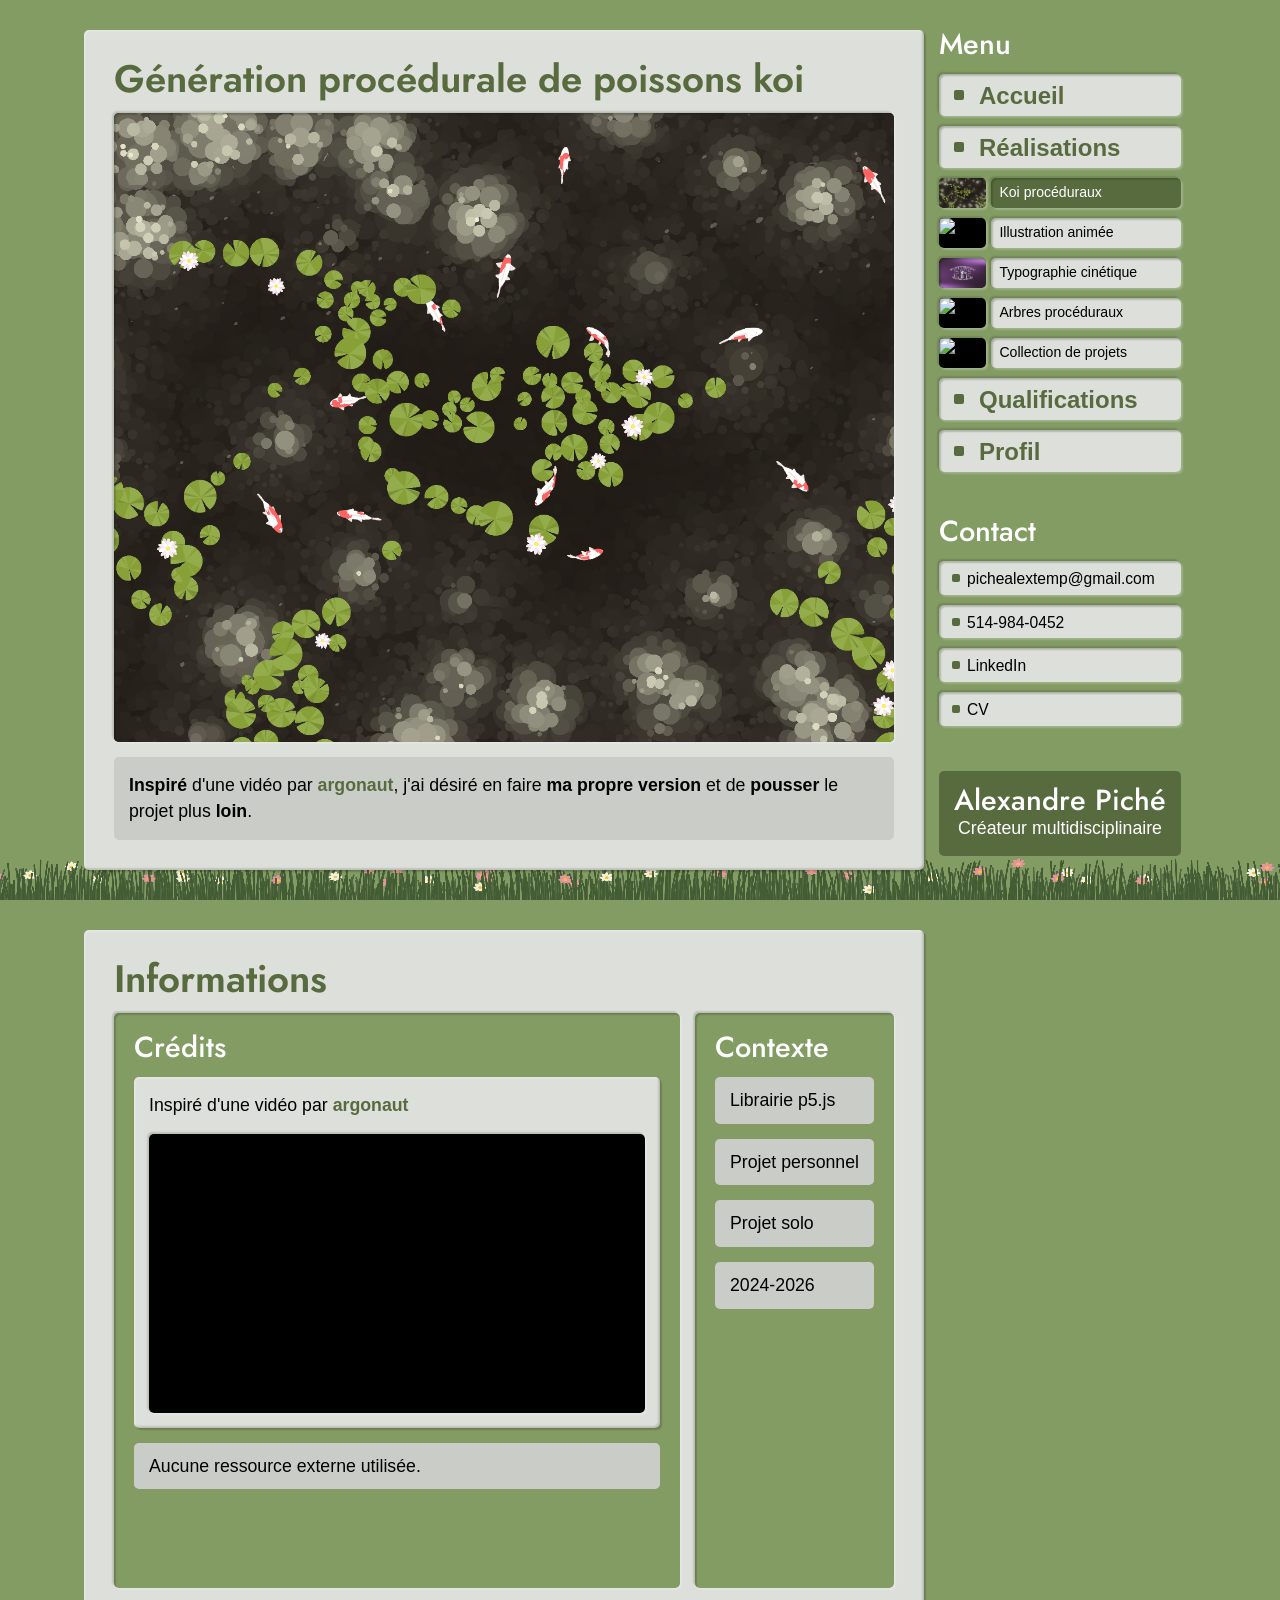
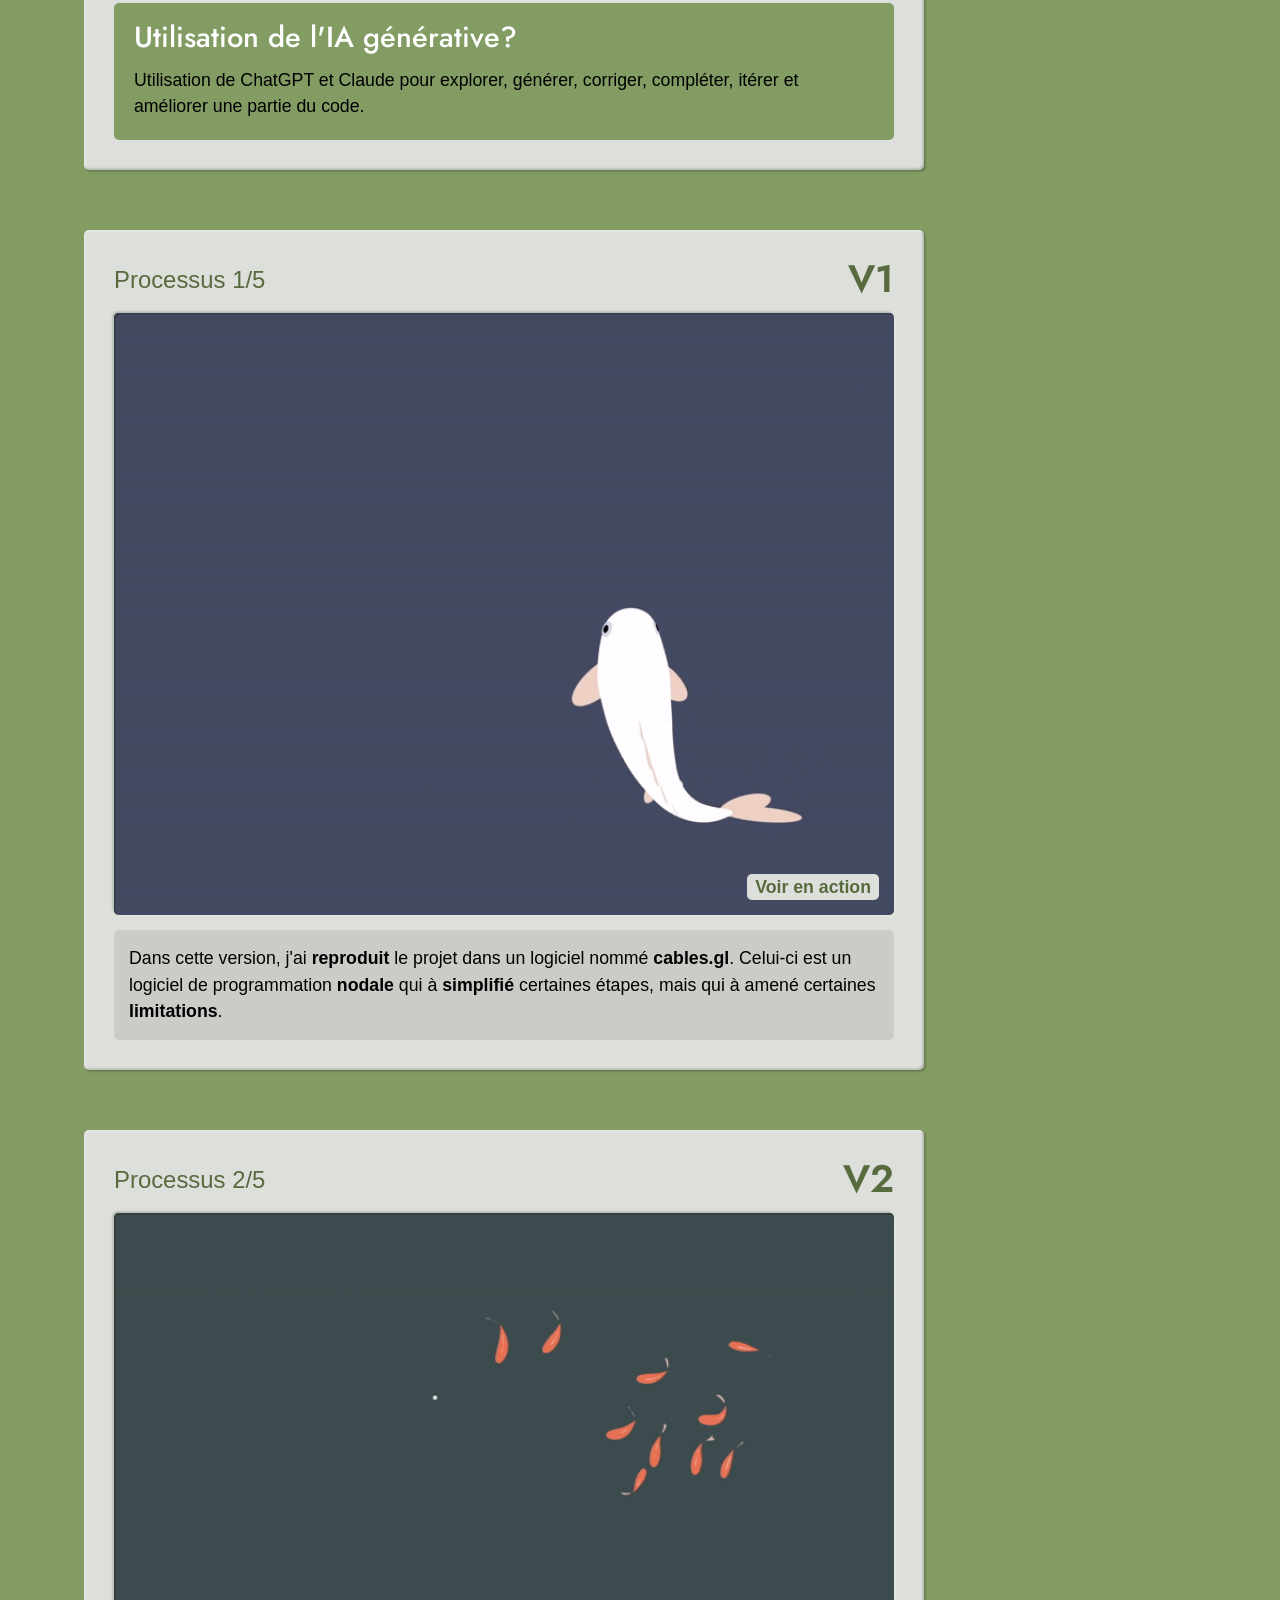
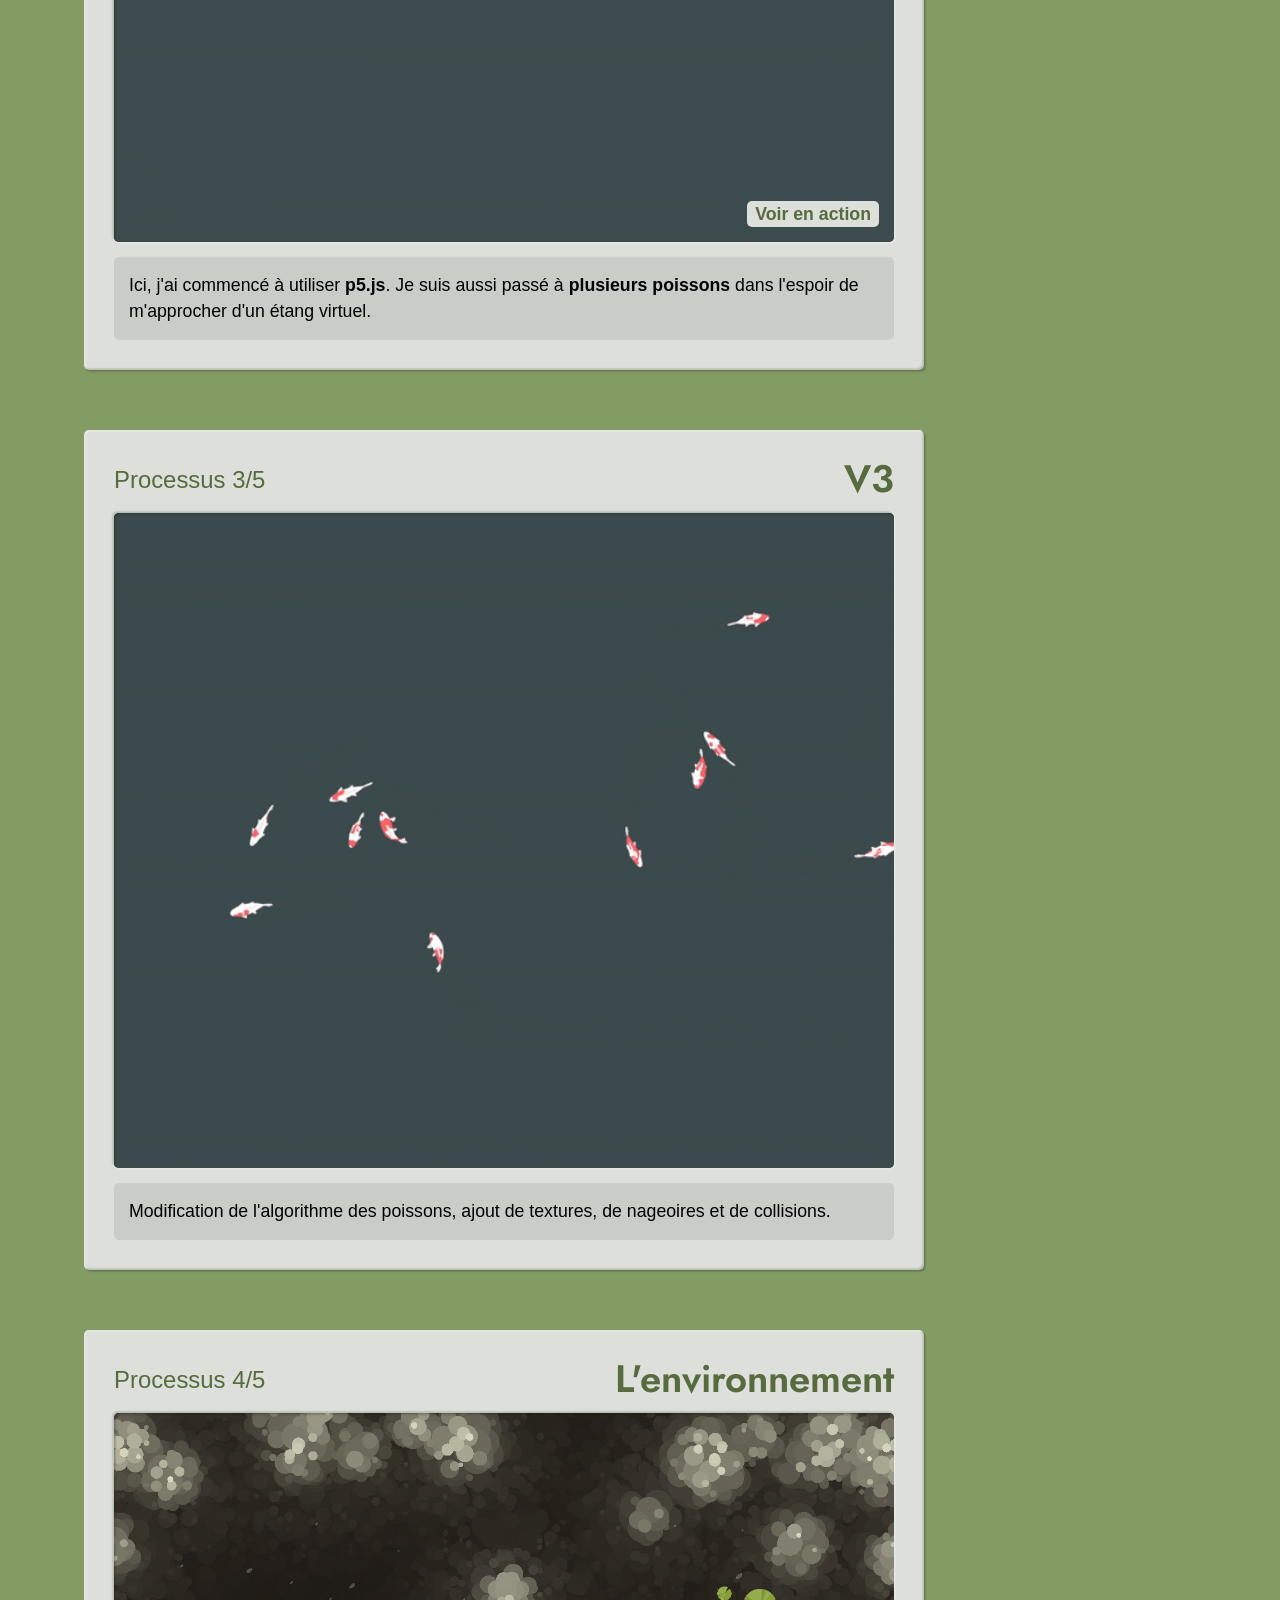
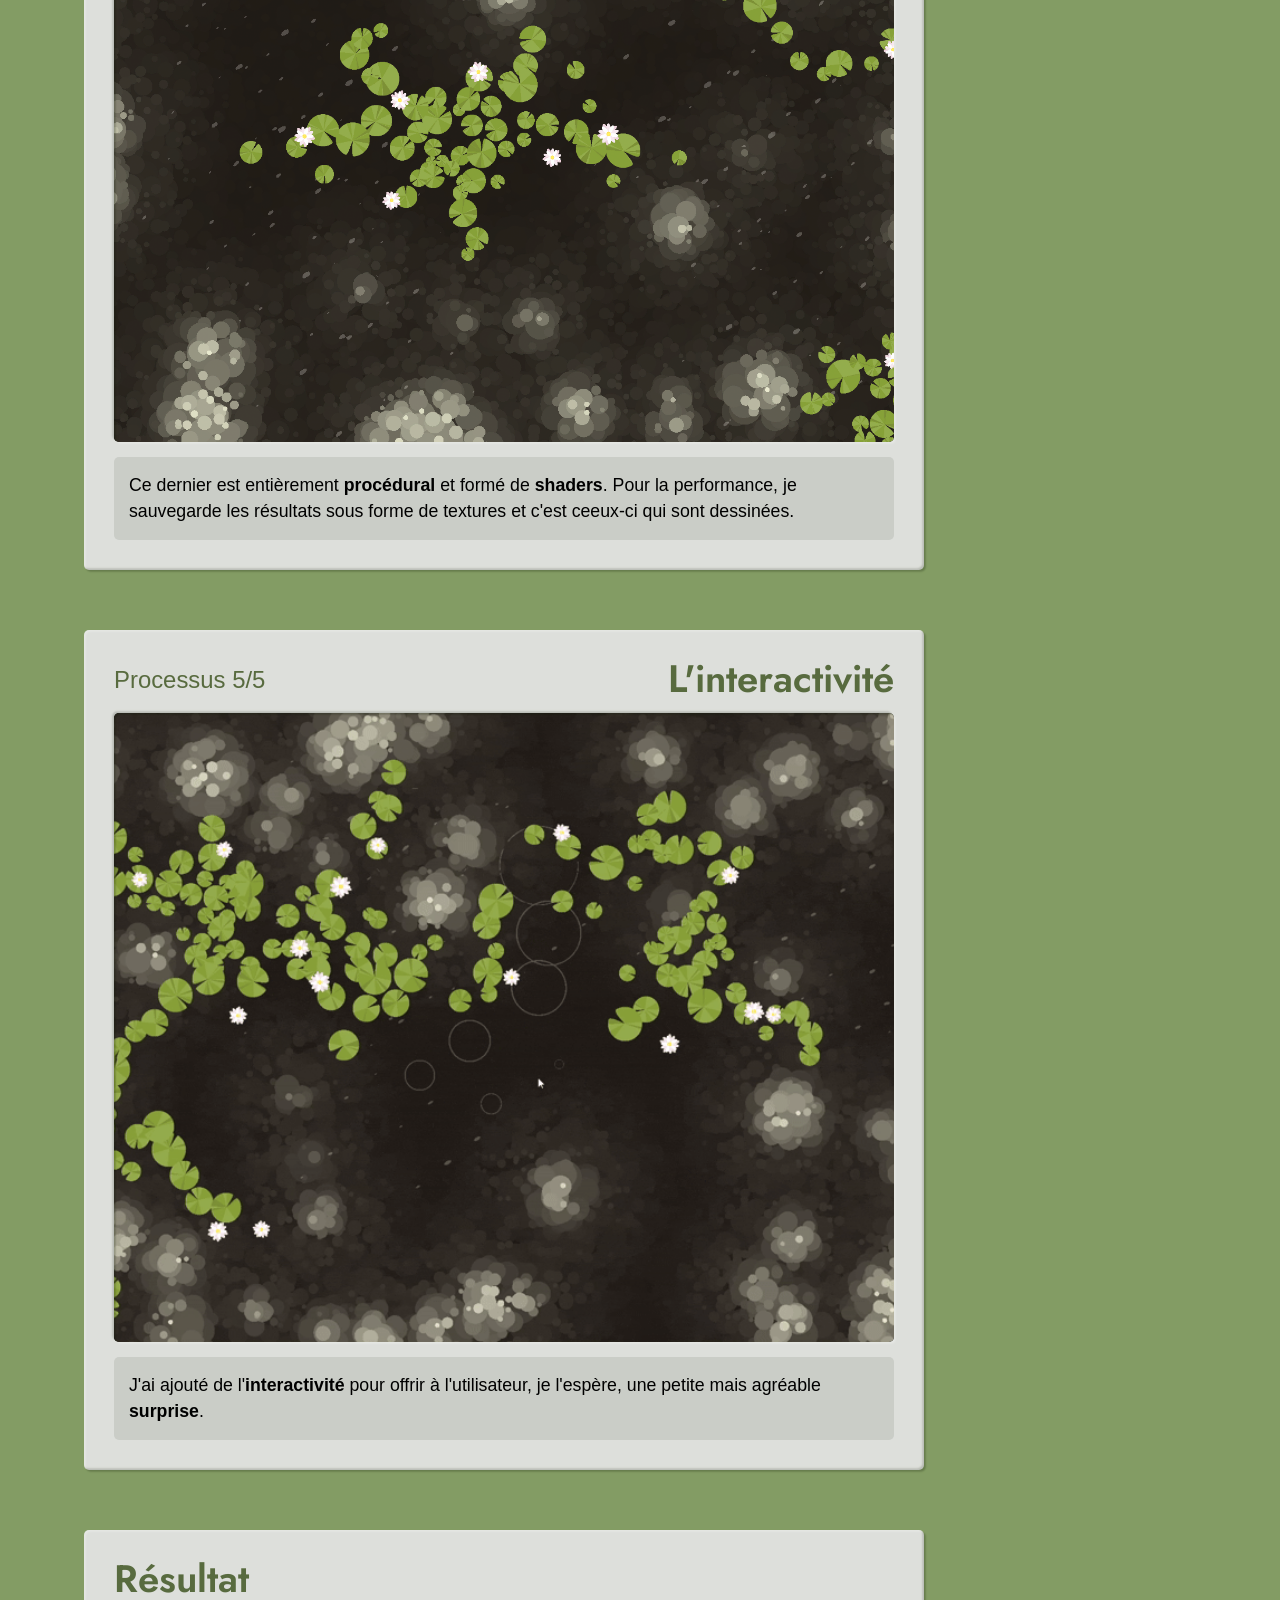
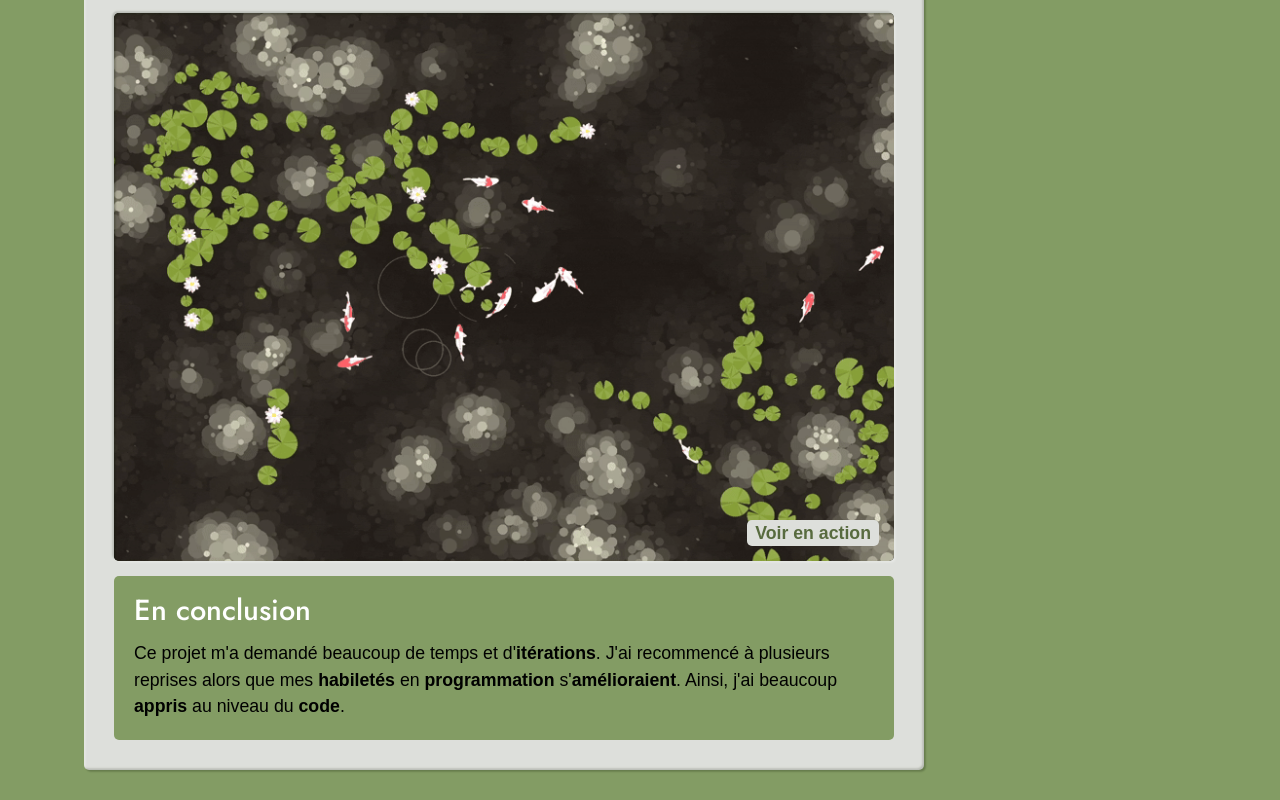
==== 01_koi.html @ 1d07a102 "beta" ====
<!DOCTYPE html>
<html lang="fr">

<head>
    <meta charset="utf-8" />
    <meta name="viewport" content="width=device-width, initial-scale=1.0" />
    <meta name="description" content="Portfolio d'Alexandre Piché : 3D, programmation et shaders pour des visuels vivants et créatifs.">
    <title>Alexandre Piché | Portfolio</title>

    <link rel="stylesheet" href="styles/main.css" />
    <script src="scripts/main.js" defer></script>
    <script src="scripts/components/ShaderCanvas.js" defer></script>

</head>

<body>
    <canvas class="behind fixed" data-shader="assets/shaders/grass.frag" data-seed="1"></canvas>

    <div class="container">
        <header class="header">

            <div class="menu-toggle__container">
                <input type="checkbox" id="menu-toggle" name="menu-toggle" />
                <label for="menu-toggle" aria-label="Menu"></label>
            </div>
            <div class="header__content">


                <nav class="nav__main">
                    <h3>Menu</h3>
                    <ul>
                        <li><a href="./index.html#home" class="button">Accueil</a></li>
                        <li><a href="./index.html#projects" class="button">Réalisations</a></li>
                        <li>



                            <ul class="nav__projects">

                                <li>
                                    <a href="./01_koi.html" class="active">
                                        <div class="img__container debossed">
                                            <img src="./assets/images/koi/koi.png" alt="Koi procéduraux">
                                        </div>
                                        <p class="debossed">Koi procéduraux</p>
                                    </a>
                                </li>

                                <li>
                                    <a href="./02_hand.html" class="">
                                        <div class="img__container debossed">
                                            <img src="./assets/images/hand/hand_result.png" alt="Illustration animée">
                                        </div>
                                        <p class="debossed">Illustration animée</p>
                                    </a>
                                </li>

                                <li>
                                    <a href="./03_typo.html" class="">
                                        <div class="img__container debossed">
                                            <img src="./assets/images/typo/typo_p2.png" alt="Typographie cinétique">
                                        </div>
                                        <p class="debossed">Typographie cinétique</p>
                                    </a>
                                </li>

                                <li>
                                    <a href="./04_forest.html" class="">
                                        <div class="img__container debossed">
                                            <img src="./assets/images/forest/forest.avif" alt="Arbres procéduraux">
                                        </div>
                                        <p class="debossed">Arbres procéduraux</p>
                                    </a>
                                </li>

                                <li>
                                    <a href="./05_collection.html" class="">
                                        <div class="img__container debossed">
                                            <img src="./assets/images/collection/lilypads.png" alt="Collection de projets">
                                        </div>
                                        <p class="debossed">Collection de projets</p>
                                    </a>
                                </li>

                            </ul>

                        </li>
                        <li><a href="./index.html#about" class="button">Qualifications</a></li>
                        <li><a href="./index.html#video" class="button">Profil</a></li>
                    </ul>
                </nav>

                <nav class="nav__links">
                    <h3>Contact</h3>
                    <ul>
                        <li><a class="button" href="mailto:pichealextemp@gmail.com">pichealextemp@gmail.com</a></li>
                        <li><a class="button" href="tel:+5149840452">514-984-0452</a></li>
                        <li><a class="button" href="https://www.linkedin.com/in/alexandre-pich%C3%A9-bb35a5306/" target="_blank" rel="noopener">LinkedIn</a></li>
                        <li><a class="button" href="assets/cv_alexandre_piche.pdf" target="_blank" rel="noopener noreferrer">CV</a>
                        </li>
                    </ul>
                </nav>

                <div class="surface-sm">
                    <h3>Alexandre Piché</h3>
                    <p>Créateur multidisciplinaire</p>
                </div>

            </div>

        </header>


        <div class="main">



            <section class="square surface embossed flex-column">

                <h2>Génération procédurale de poissons koi</h2>
                <div class="img__container debossed">
                    <img src="./assets/images/koi/koi.png" alt="Hero">
                </div>

                <div class="surface-sm">
                    <p><strong>Inspiré</strong> d'une vidéo par <a href="https://www.youtube.com/@argonautcode" target="_blank" rel="noopener noreferrer">argonaut</a>, j'ai
                        désiré en faire
                        <strong>ma propre version</strong> et de <strong>pousser</strong> le projet
                        plus <strong>loin</strong>.
                    </p>
                </div>

            </section>

            <section class="square surface embossed flex-column">

                <h2>Informations</h2>
                <div class="flex-row grow">
                    <div class="subdivision grow debossed">
                        <h3>Crédits</h3>
                        <div class="flex-column">
                            <div class="surface flex-column embossed">
                                <p>Inspiré d'une vidéo par <a href="https://www.youtube.com/@argonautcode" target="_blank" rel="noopener">argonaut</a>
                                </p>
                                <div class="img__container debossed">
                                    <iframe src="https://www.youtube-nocookie.com/embed/qlfh_rv6khY?si=lYyrI8sXJw5J9w74" title="YouTube video player" frameborder="0" allow="accelerometer; autoplay; clipboard-write; encrypted-media; gyroscope; picture-in-picture; web-share" referrerpolicy="strict-origin-when-cross-origin" allowfullscreen></iframe>
                                </div>
                            </div>
                            <div class="surface-xs">Aucune ressource externe utilisée.</div>
                        </div>
                    </div>
                    <div class="subdivision debossed">
                        <h3>Contexte</h3>
                        <div class="flex-column nowrap">
                            <div class="surface-xs">Librairie p5.js</div>
                            <div class="surface-xs">Projet personnel</div>
                            <div class="surface-xs">Projet solo</div>
                            <div class="surface-xs">2024-2026</div>
                        </div>
                    </div>
                </div>
                <div class="subdivision">
                    <h3>Utilisation de l'IA générative?</h3>
                    <p>Utilisation de ChatGPT et Claude pour explorer, générer, corriger, compléter, itérer et améliorer une partie
                        du code.</p>
                </div>

            </section>

            <section class="square surface embossed flex-column">

                <div class="flex-row flex-space-between">
                    <p class="subtitle">Processus 1/5</p>
                    <h2>V1</h2>
                </div>
                <div class="img__container debossed grow">
                    <img src="./assets/images/koi/koi_v1.gif" alt="V1 dans cables.gl">
                    <p class="legend"><a href="https://cables.gl/p/ocCn6p" target="_blank" rel="noopener">Voir en action</a></p>
                </div>

                <div class="surface-sm">
                    <p>Dans cette version, j'ai <strong>reproduit</strong> le projet dans un logiciel nommé
                        <strong>cables.gl</strong>. Celui-ci
                        est un logiciel de programmation <strong>nodale</strong> qui à <strong>simplifié</strong> certaines étapes,
                        mais qui à amené certaines
                        <strong>limitations</strong>.
                    </p>
                </div>

            </section>

            <section class="square surface embossed flex-column">

                <div class="flex-row flex-space-between">
                    <p class="subtitle">Processus 2/5</p>
                    <h2>V2</h2>
                </div>
                <div class="img__container debossed grow">
                    <img src="./assets/images/koi/koi_v2.gif" alt="V2 avec p5.js">
                    <p class="legend"><a href="https://aijs-code-editor-user-content.web.app/x1LcBxHN0qRTQJL6npSauGfom913/Projects/%F0%9F%90%A0_v.7/index.html" target="_blank" rel="noopener">Voir en action</a></p>
                </div>

                <div class="surface-sm">
                    <p>Ici, j'ai commencé à utiliser <strong>p5.js</strong>. Je suis aussi passé à <strong>plusieurs
                            poissons</strong> dans l'espoir de m'approcher d'un étang virtuel.</p>
                </div>

            </section>


            <section class="square surface embossed flex-column">

                <div class="flex-row flex-space-between">
                    <p class="subtitle">Processus 3/5</p>
                    <h2>V3</h2>
                </div>
                <div class="img__container debossed grow">
                    <img src="./assets/images/koi/koi_v3.gif" alt="Gif des poissons">
                </div>

                <div class="surface-sm">
                    <p>Modification de l'algorithme des poissons, ajout de textures, de nageoires et de collisions.</p>
                </div>

            </section>

            <section class="square surface embossed flex-column">

                <div class="flex-row flex-space-between">
                    <p class="subtitle">Processus 4/5</p>
                    <h2>L'environnement</h2>
                </div>
                <div class="img__container debossed grow">
                    <img src="./assets/images/koi/koi_environment.png" alt="Image de l'environnement">
                </div>

                <div class="surface-sm">
                    <p>Ce dernier est entièrement <strong>procédural</strong> et formé de <strong>shaders</strong>. Pour la
                        performance, je sauvegarde les résultats sous
                        forme de textures et c'est ceeux-ci qui sont dessinées.</p>
                </div>

            </section>


            <section class="square surface embossed flex-column">

                <div class="flex-row flex-space-between">
                    <p class="subtitle">Processus 5/5</p>
                    <h2>L'interactivité</h2>
                </div>
                <div class="img__container debossed grow">
                    <img src="./assets/images/koi/koi_interaction.gif" alt="Gif interactivité">
                </div>

                <div class="surface-sm">
                    <p>J'ai ajouté de l'<strong>interactivité</strong> pour offrir à l'utilisateur, je l'espère, une petite mais
                        agréable <strong>surprise</strong>.</p>
                </div>

            </section>

            <section class="square surface embossed flex-column">

                <h2>Résultat</h2>

                <div class="img__container debossed grow">
                    <img src="./assets/images/koi/koi_final.gif" alt="Résultat final">
                    <p class="legend"><a href="https://pestobread.neocities.org/" target="_blank" rel="noopener">Voir en action</a>
                    </p>
                </div>

                <div class="subdivision">
                    <h3>En conclusion</h3>
                    <p>Ce projet m'a demandé beaucoup de temps et d'<strong>itérations</strong>. J'ai recommencé à plusieurs
                        reprises
                        alors que mes
                        <strong>habiletés</strong> en <strong>programmation</strong> s'<strong>amélioraient</strong>. Ainsi, j'ai
                        beaucoup
                        <strong>appris</strong> au niveau du <strong>code</strong>.
                    </p>
                </div>

            </section>

        </div>
    </div>
</body>

</html>
---- styles/main.css ----
@charset "UTF-8";
@import url("https://fonts.googleapis.com/css2?family=Google+Sans+Flex:opsz,wght,GRAD,ROND@6..144,1..1000,100,100&family=Jost:wght@100..900&display=swap");
/* ==========================================================================
   cover / tools
   ========================================================================== */
/* ==========================================================================
   cover / typo
   ========================================================================== */
/* ==========================================================================
   COLORS / SETTINGS
   ========================================================================== */
:root {
  --hue: 128;
  --color-white: oklch(1 0 0);
  --color-black: oklch(0 0 0);
  --color-primary: oklch(0.5 0.07 var(--hue));
  --color-dark: oklch(0.38 0.038 var(--hue));
  --color-bg: oklch(0.66 0.084 var(--hue));
  --color-bg-2: oklch(0.845 0.01 var(--hue));
  --color-surface: oklch(0.90 0.006 var(--hue));
  --shadow-str: .24;
  --shadow-str-light: calc(var(--shadow-str) * 0.7);
  --color-shadow: oklch(0.17 0.048 var(--hue) / var(--shadow-str));
  --color-shadow-light: oklch(0.17 0.048 var(--hue) / var(--shadow-str-light));
  --color-highlight: oklch(1 0 0 / var(--shadow-str));
  --color-highlight-light: oklch(1 0 0 / var(--shadow-str-light));
}

::-moz-selection {
  color: var(--color-white);
  background-color: var(--color-dark);
}

::selection {
  color: var(--color-white);
  background-color: var(--color-dark);
}

/* ==========================================================================
   DIMENSIONS / SETTINGS
   ========================================================================== */
:root {
  --spacing-1x: 5px;
  --spacing-1x-5: 8px;
  --spacing-2x: 10px;
  --spacing-3x: 15px;
  --spacing-4x: 20px;
  --spacing-6x: 30px;
  --spacing-9x: 45px;
  --spacing-12x: 60px;
  --padding: var(--spacing-6x);
  --padding-2x: calc(var(--padding) * 2);
  --padding-dynamic: var(--padding);
  --gap: var(--spacing-3x);
}
@media (width < 768px) {
  :root {
    --gap: 10px;
  }
}
@media (width < 450px) {
  :root {
    --gap: 7.5px;
  }
}

/*! normalize.css v8.0.1 | MIT License | github.com/necolas/normalize.css */
/* Document
   ========================================================================== */
/**
 * 1. Correct the line height in all browsers.
 * 2. Prevent adjustments of font size after orientation changes in iOS.
 */
html {
  line-height: 1.15; /* 1 */
  -webkit-text-size-adjust: 100%; /* 2 */
}

/* Sections
   ========================================================================== */
/**
 * Remove the margin in all browsers.
 */
body {
  margin: 0;
}

/**
 * Render the `main` element consistently in IE.
 */
main {
  display: block;
}

/**
 * Correct the font size and margin on `h1` elements within `section` and
 * `article` contexts in Chrome, Firefox, and Safari.
 */
h1 {
  font-size: 2em;
  margin: 0.67em 0;
}

/* Grouping content
   ========================================================================== */
/**
 * 1. Add the correct box sizing in Firefox.
 * 2. Show the overflow in Edge and IE.
 */
hr {
  box-sizing: content-box; /* 1 */
  height: 0; /* 1 */
  overflow: visible; /* 2 */
}

/**
 * 1. Correct the inheritance and scaling of font size in all browsers.
 * 2. Correct the odd `em` font sizing in all browsers.
 */
pre {
  font-family: monospace, monospace; /* 1 */
  font-size: 1em; /* 2 */
}

/* Text-level semantics
   ========================================================================== */
/**
 * Remove the gray background on active links in IE 10.
 */
a {
  background-color: transparent;
}

/**
 * 1. Remove the bottom border in Chrome 57-
 * 2. Add the correct text decoration in Chrome, Edge, IE, Opera, and Safari.
 */
abbr[title] {
  border-bottom: none; /* 1 */
  text-decoration: underline; /* 2 */
  -webkit-text-decoration: underline dotted;
          text-decoration: underline dotted; /* 2 */
}

/**
 * Add the correct font weight in Chrome, Edge, and Safari.
 */
b,
strong {
  font-weight: bolder;
}

/**
 * 1. Correct the inheritance and scaling of font size in all browsers.
 * 2. Correct the odd `em` font sizing in all browsers.
 */
code,
kbd,
samp {
  font-family: monospace, monospace; /* 1 */
  font-size: 1em; /* 2 */
}

/**
 * Add the correct font size in all browsers.
 */
small {
  font-size: 80%;
}

/**
 * Prevent `sub` and `sup` elements from affecting the line height in
 * all browsers.
 */
sub,
sup {
  font-size: 75%;
  line-height: 0;
  position: relative;
  vertical-align: baseline;
}

sub {
  bottom: -0.25em;
}

sup {
  top: -0.5em;
}

/* Embedded content
   ========================================================================== */
/**
 * Remove the border on images inside links in IE 10.
 */
img {
  border-style: none;
}

/* Forms
   ========================================================================== */
/**
 * 1. Change the font styles in all browsers.
 * 2. Remove the margin in Firefox and Safari.
 */
button,
input,
optgroup,
select,
textarea {
  font-family: inherit; /* 1 */
  font-size: 100%; /* 1 */
  line-height: 1.15; /* 1 */
  margin: 0; /* 2 */
}

/**
 * Show the overflow in IE.
 * 1. Show the overflow in Edge.
 */
button,
input { /* 1 */
  overflow: visible;
}

/**
 * Remove the inheritance of text transform in Edge, Firefox, and IE.
 * 1. Remove the inheritance of text transform in Firefox.
 */
button,
select { /* 1 */
  text-transform: none;
}

/**
 * Correct the inability to style clickable types in iOS and Safari.
 */
button,
[type=button],
[type=reset],
[type=submit] {
  -webkit-appearance: button;
}

/**
 * Remove the inner border and padding in Firefox.
 */
button::-moz-focus-inner,
[type=button]::-moz-focus-inner,
[type=reset]::-moz-focus-inner,
[type=submit]::-moz-focus-inner {
  border-style: none;
  padding: 0;
}

/**
 * Restore the focus styles unset by the previous rule.
 */
button:-moz-focusring,
[type=button]:-moz-focusring,
[type=reset]:-moz-focusring,
[type=submit]:-moz-focusring {
  outline: 1px dotted ButtonText;
}

/**
 * Correct the padding in Firefox.
 */
fieldset {
  padding: 0.35em 0.75em 0.625em;
}

/**
 * 1. Correct the text wrapping in Edge and IE.
 * 2. Correct the color inheritance from `fieldset` elements in IE.
 * 3. Remove the padding so developers are not caught out when they zero out
 *    `fieldset` elements in all browsers.
 */
legend {
  box-sizing: border-box; /* 1 */
  color: inherit; /* 2 */
  display: table; /* 1 */
  max-width: 100%; /* 1 */
  padding: 0; /* 3 */
  white-space: normal; /* 1 */
}

/**
 * Add the correct vertical alignment in Chrome, Firefox, and Opera.
 */
progress {
  vertical-align: baseline;
}

/**
 * Remove the default vertical scrollbar in IE 10+.
 */
textarea {
  overflow: auto;
}

/**
 * 1. Add the correct box sizing in IE 10.
 * 2. Remove the padding in IE 10.
 */
[type=checkbox],
[type=radio] {
  box-sizing: border-box; /* 1 */
  padding: 0; /* 2 */
}

/**
 * Correct the cursor style of increment and decrement buttons in Chrome.
 */
[type=number]::-webkit-inner-spin-button,
[type=number]::-webkit-outer-spin-button {
  height: auto;
}

/**
 * 1. Correct the odd appearance in Chrome and Safari.
 * 2. Correct the outline style in Safari.
 */
[type=search] {
  -webkit-appearance: textfield; /* 1 */
  outline-offset: -2px; /* 2 */
}

/**
 * Remove the inner padding in Chrome and Safari on macOS.
 */
[type=search]::-webkit-search-decoration {
  -webkit-appearance: none;
}

/**
 * 1. Correct the inability to style clickable types in iOS and Safari.
 * 2. Change font properties to `inherit` in Safari.
 */
::-webkit-file-upload-button {
  -webkit-appearance: button; /* 1 */
  font: inherit; /* 2 */
}

/* Interactive
   ========================================================================== */
/*
 * Add the correct display in Edge, IE 10+, and Firefox.
 */
details {
  display: block;
}

/*
 * Add the correct display in all browsers.
 */
summary {
  display: list-item;
}

/* Misc
   ========================================================================== */
/**
 * Add the correct display in IE 10+.
 */
template {
  display: none;
}

/**
 * Add the correct display in IE 10.
 */
[hidden] {
  display: none;
}

/* ==========================================================================
   RESET / GENERIC
   ========================================================================== */
html {
  box-sizing: border-box;
}

*,
*:before,
*:after {
  box-sizing: inherit;
}

img {
  max-width: 100%;
}

.tt {
  align-items: center;
  color: var(--color-black);
  display: flex;
  height: 100vh;
  font: 800 75px/1.5 helvetica, sans-serif;
  justify-content: center;
  position: fixed;
  left: 0;
  margin: 0;
  top: 0;
  width: 100vw;
}

html {
  scroll-behavior: smooth;
}

/* ==========================================================================
   BODY / ELEMENT
   Le body permet d'initialiser les propriétés générales de la page.
   Les éléments de la page vont hérités des propriétés inscrite dans body
   ========================================================================== */
body {
  font-family: var(--font-primary);
  font-size: var(--font-size-content);
  color: var(--color-black);
  background-color: var(--color-bg);
}

/* ==========================================================================
   HEADINGS / ELEMENT
   ========================================================================== */
:root {
  --font-primary: "Google Sans Flex", sans-serif;
  --font-secondary: 'Jost', sans-serif;
}

h1,
h2,
h3,
h4,
h5,
h6 {
  font-family: var(--font-secondary);
  line-height: 1;
  margin: 0;
}

h1 {
  color: var(--color-primary);
  font-size: clamp(2.19rem, 3.65vw + 1.09rem, 4.38rem);
  font-weight: 800;
  letter-spacing: 6%;
  text-transform: uppercase;
  margin: 0;
  margin-top: var(--spacing-3x);
}

h2 {
  color: var(--color-primary);
  font-size: clamp(1.88rem, 1.04vw + 1.56rem, 2.5rem);
  font-family: var(--font-secondary);
  font-weight: 600;
  letter-spacing: 1%;
}

h3 {
  color: var(--color-white);
  font-size: clamp(1.5rem, 0.63vw + 1.31rem, 1.88rem);
  font-family: var(--font-secondary);
  font-weight: 500;
  letter-spacing: 1%;
  margin-bottom: var(--gap);
}

a,
li,
div,
span,
p {
  margin: 0;
  color: var(--color-black);
  font-size: clamp(1rem, 0.21vw + 0.94rem, 1.13rem);
  letter-spacing: 1%;
  font-weight: 500;
  line-height: 1.5;
}

.subtitle {
  font-size: clamp(1.13rem, 0.73vw + 0.91rem, 1.56rem);
  color: var(--color-primary);
  font-weight: 400;
  letter-spacing: 12%;
  text-transform: capitalize;
}

.project_title {
  font-size: clamp(1rem, 0.83vw + 0.75rem, 1.5rem);
  font-weight: 700;
  color: var(--color-black);
}

.small {
  font-size: clamp(0.88rem, 0.42vw + 0.75rem, 1.13rem);
}

/* ==========================================================================
   LINKS / ELEMENTS
   Style de base de tous les liens et bouton du site
   ========================================================================== */
a {
  font-weight: 600;
  letter-spacing: 5%;
  line-height: 1;
  transition: color 0.1s ease-out, background-color 0.1s ease-out;
}

a::before,
a * {
  transition: color 0.1s ease-out, background-color 0.1s ease-out;
}

.link:hover {
  color: var(--color-primary);
}

.button {
  color: var(--color-primary);
  background-color: var(--color-surface);
  text-decoration: none;
}
.button:hover {
  background-color: var(--color-white);
  color: var(--color-bg);
}
.button:hover::before {
  background-color: var(--color-bg);
}

.button.active {
  background-color: var(--color-primary);
  color: var(--color-white);
}
.button.active::before {
  background-color: var(--color-white);
}

div > a,
p > a {
  text-decoration: none;
  color: var(--color-primary);
}

/* ==========================================================================
   WRAPPER / ELEMENT
   ========================================================================== */
.wrapper {
  max-width: 1024px;
  width: calc(100% - var(--spacing-md));
  margin: 0 auto;
}

ul {
  padding: 0;
  margin: 0;
  list-style-type: none;
  display: flex;
  flex-direction: column;
  gap: var(--spacing-1x);
}

:not(nav) > ul li {
  --square-size: var(--spacing-1x-5);
  padding-left: calc(var(--square-size) + var(--spacing-2x));
  position: relative;
}
:not(nav) > ul li::before {
  content: "";
  left: 0;
  top: 50%;
  transform: translateY(-50%);
  position: absolute;
  width: var(--square-size);
  height: var(--square-size);
  background-color: var(--color-primary);
  border-radius: 2px;
}
:not(nav) > ul li:has(a)::before {
  display: none;
}

@media (width < 768px) {
  ul {
    gap: 0;
  }
}
.container {
  padding: var(--padding-dynamic);
  display: flex;
  justify-content: center;
}

.main {
  max-width: calc(100vh - var(--padding-2x));
  display: flex;
  flex-direction: column;
  gap: var(--padding-2x);
}

.square {
  flex-grow: 1;
  height: calc(100vh - var(--padding-2x));
  width: 100%;
  display: flex;
  flex-direction: column;
  scroll-margin-top: var(--padding);
}

.surface {
  padding: var(--spacing-6x);
  background-color: var(--color-surface);
}
.surface .surface {
  padding: var(--spacing-3x);
}

.surface-sm {
  padding: var(--spacing-3x);
  background-color: var(--color-bg-2);
}

.surface-xs {
  padding: var(--spacing-2x) var(--spacing-3x);
  background-color: var(--color-bg-2);
}

.subdivision {
  background-color: var(--color-bg);
  padding: var(--spacing-4x);
  min-height: 0;
}

.visit {
  pointer-events: none;
  font-size: clamp(1rem, 0.42vw + 0.88rem, 1.25rem);
  font-weight: 600;
  color: var(--color-black);
  background-color: var(--color-surface);
  padding: var(--spacing-1x) var(--spacing-2x);
  aspect-ratio: 1;
  width: -moz-fit-content;
  width: fit-content;
  position: absolute !important;
  bottom: var(--spacing-3x);
  right: var(--spacing-3x);
  line-height: 1;
  transition: all 0.1s ease-out;
}

@media (width < 768px) {
  .container {
    --padding-dynamic: 0;
  }
  .square {
    height: 100vh;
    scroll-margin-top: initial;
  }
  .subdivision {
    padding: var(--spacing-3x);
  }
}
#a404 {
  height: -moz-fit-content !important;
  height: fit-content !important;
  flex-grow: 0;
}
#a404 h1 {
  color: var(--color-white);
}

.flex-column {
  display: flex;
  flex-direction: column;
  gap: var(--gap);
  min-height: 0;
}

.flex-row {
  display: flex;
  flex-direction: row;
  gap: var(--gap);
  min-width: 0;
}

.grow {
  flex: 1;
  min-height: 0;
}

.grow-2,
.img__container.grow-2 {
  flex: 2;
}

.flex-space-between {
  justify-content: space-between;
  align-items: end;
}

@media (width < 768px) {
  .sm-column {
    flex-direction: column;
  }
  .sm-row {
    flex-direction: row;
  }
}
.nowrap {
  text-wrap: nowrap;
}

header {
  order: 1;
}

.header__content {
  background-color: var(--color-bg);
  top: var(--spacing-6x);
  position: sticky;
  display: flex;
  flex-direction: column;
  gap: var(--spacing-9x);
  overflow-y: scroll;
  padding: 0 var(--spacing-3x);
}
.header__content::-webkit-scrollbar-thumb {
  background-color: blue;
  border-radius: red;
}
.header__content::-webkit-scrollbar-track {
  background-color: transparent;
}
.header__content::-webkit-scrollbar {
  width: 0;
  height: 0;
  background-color: transparent;
}

.nav__links,
.nav__main {
  --square-size: var(--spacing-2x);
}
.nav__links ul,
.nav__main ul {
  pointer-events: initial;
  gap: var(--spacing-2x);
}
.nav__links a::before,
.nav__main a::before {
  content: "";
  top: 50%;
  left: var(--spacing-3x);
  transform: translateY(-50%);
  position: absolute;
  display: inline-block;
  width: var(--square-size);
  height: var(--square-size);
  background-color: var(--color-primary);
  border-radius: 2px;
}
.nav__links a,
.nav__main a {
  display: block;
  padding: var(--spacing-2x) var(--spacing-3x) var(--spacing-1x-5) calc(var(--square-size) + var(--spacing-6x));
  font-size: 1.5rem;
  text-wrap: nowrap;
}
.nav__links a.current,
.nav__main a.current {
  color: var(--color-bg);
  background-color: var(--color-primary);
}
.nav__links a.current::before,
.nav__main a.current::before {
  background-color: var(--color-bg);
}
.nav__links a.current::after,
.nav__main a.current::after {
  display: none;
}

.nav__links a {
  color: var(--color-black);
  font-size: clamp(0.88rem, 0.21vw + 0.81rem, 1rem);
  font-weight: 500;
  --square-size: var(--spacing-1x-5);
  padding-left: calc(var(--square-size) + var(--spacing-4x));
}
.nav__links a:hover {
  color: var(--color-primary);
}
.nav__links a::before {
  left: calc(var(--square-size) + var(--spacing-1x));
  background-color: var(--color-primary);
}

.header .surface-sm {
  background-color: var(--color-primary);
  text-align: center;
}
.header .surface-sm h3 {
  margin-bottom: 0;
}
.header .surface-sm p {
  color: var(--color-white);
  font-weight: 100;
  letter-spacing: 6%;
}

.menu-toggle__container {
  display: none;
  position: fixed;
  top: var(--spacing-6x);
  right: var(--spacing-6x);
  z-index: 20;
}
.menu-toggle__container input {
  position: absolute;
  z-index: -1;
  opacity: 0;
}
.menu-toggle__container input:focus-visible + label::after {
  outline: 2px solid var(--color-white);
  outline-offset: 4px;
}
.menu-toggle__container label::after {
  content: "Menu";
  background-color: var(--color-primary);
  color: var(--color-white);
  border-radius: var(--border-radius);
  box-shadow: var(--embossed);
  padding: 0 var(--spacing-2x);
  font-size: clamp(1rem, 0.42vw + 0.88rem, 1.25rem);
  transition: all 0.1s ease-out;
}
.menu-toggle__container label:hover::after {
  cursor: pointer;
  background-color: var(--color-white);
  color: var(--color-bg);
}
.menu-toggle__container input:checked + label::after {
  content: "Fermer";
  box-shadow: var(--debossed);
}
.menu-toggle__container input:checked + label:hover::after {
  box-shadow: var(--embossed);
}

@media (width < 1024px) {
  .container {
    gap: 0;
  }
  .header__content {
    position: fixed;
    height: 100%;
    top: 0;
    right: 0;
    z-index: 10;
    padding: var(--padding);
    box-shadow: 0 0 var(--spacing-9x) 0 var(--color-shadow), var(--embossed);
  }
  .menu-toggle__container {
    display: block;
  }
  header:has(.menu-toggle__container input:not(:checked)) .header__content {
    display: none;
  }
}
@media (width < 350px) {
  .header__content {
    width: 100%;
  }
}
li:has(> .nav__projects) {
  contain: inline-size;
}

.nav__projects li {
  padding: 0;
}
.nav__projects .img__container {
  aspect-ratio: 16/9;
  height: 100%;
  width: 100%;
  min-height: 0;
  min-width: 0;
}
.nav__projects a {
  display: grid;
  grid-template-columns: 1fr 4fr;
  gap: var(--spacing-1x);
  align-items: center;
  padding: 0;
  text-decoration: none;
  height: var(--spacing-6x);
}
.nav__projects a::before {
  display: none;
}
.nav__projects p {
  display: flex;
  align-items: center;
  font-size: 0.88rem;
  background-color: var(--color-surface);
  border-radius: var(--border-radius);
  width: 100%;
  height: 100%;
  padding: 0 var(--spacing-1x-5);
}
.nav__projects p:hover {
  background-color: var(--color-white);
  color: var(--color-bg);
}
.nav__projects a.active p {
  background-color: var(--color-primary);
  color: var(--color-white);
}

.img__container {
  flex-grow: 1;
  min-height: 0;
  min-width: 0;
  display: flex;
  background-color: var(--color-black);
}
.img__container p.surface {
  position: absolute;
  top: var(--spacing-6x);
  right: var(--spacing-6x);
  padding: var(--spacing-2x) var(--spacing-3x);
  width: -moz-fit-content;
  width: fit-content;
  max-width: 50%;
}
.img__container p.surface.bottom-right {
  top: initial;
  right: var(--spacing-6x);
  bottom: var(--spacing-6x);
}
.img__container p.legend {
  position: absolute;
  width: -moz-fit-content;
  width: fit-content;
  max-width: calc(100% - var(--spacing-6x));
  font-size: clamp(0.75rem, 0.42vw + 0.63rem, 1rem);
  bottom: var(--spacing-3x);
  right: var(--spacing-3x);
  padding: 2px var(--spacing-1x-5) 1px;
  background-color: var(--color-surface);
  border-radius: var(--border-radius);
}

@media (width < 768px) {
  .img__container p.surface {
    max-width: calc(100% - var(--spacing-6x) * 2);
  }
}
img {
  display: block;
  width: 100%;
  height: 100%;
  -o-object-fit: cover;
     object-fit: cover;
}

.software__container {
  display: flex;
  gap: var(--gap);
}
.software__container div {
  flex-grow: 1;
  aspect-ratio: 1;
  background-color: var(--color-bg-2);
  display: flex;
  justify-content: center;
  align-items: center;
  padding: var(--spacing-2x);
}

.about img {
  -o-object-position: 30% 10%;
     object-position: 30% 10%;
}

@media (width < 768px) {
  .software__container div {
    padding: var(--spacing-1x);
  }
}
.projects a {
  text-decoration: none;
}
.projects .subdivision {
  padding: var(--spacing-3x);
  background-color: var(--color-bg-2);
  gap: var(--spacing-1x);
}

.project {
  display: grid;
  grid-template-columns: 1.5fr 3fr;
  gap: var(--gap);
  min-width: 0;
  min-height: 0;
  background-color: transparent;
}
.project .img__container img {
  aspect-ratio: 16/9;
}
.project:hover * {
  color: var(--color-primary);
}
.project:hover .visit {
  background-color: var(--color-white);
}

.tags {
  display: flex;
  gap: var(--spacing-2x);
  flex-wrap: wrap;
}
.tags span {
  font-weight: 400;
  color: var(--color-black);
  padding: 0 var(--spacing-1x-5);
  background-color: var(--color-surface);
  border-radius: var(--border-radius);
  font-size: clamp(0.88rem, 0.21vw + 0.81rem, 1rem);
}

@media (width < 768px) {
  .tags span {
    display: none;
  }
  .project_title {
    font-weight: 600;
  }
  .project {
    grid-template-columns: 1fr 1fr;
  }
  .subdivision {
    gap: 0;
  }
}
.hide {
  position: absolute;
  opacity: 0;
}

section.contact {
  gap: var(--spacing-9x);
}

.contact > div {
  width: 100%;
  display: flex;
  flex-direction: column;
  padding: var(--spacing-9x);
  background-color: var(--color-surface);
}
.contact > div:first-of-type {
  flex-grow: 1;
}

iframe {
  border-radius: inherit;
  width: 100%;
  aspect-ratio: 16/9;
}

canvas[data-shader] {
  position: absolute;
  top: 0;
  left: 0;
  width: 100%;
  height: 100%;
  border-radius: inherit;
  opacity: 0;
  transition: opacity 0s;
}
canvas[data-shader][data-state=ready] {
  opacity: 1;
}

*:has(> canvas[data-state=error]) {
  background-color: var(--color-bg);
}

*:has(> .behind) {
  position: relative;
  isolation: isolate;
}

.behind {
  z-index: -1;
}

canvas.fixed {
  --h: 6vh;
  width: 100vw;
  height: var(--h);
  top: calc(100vh - var(--h));
  position: fixed;
}

:root {
  --border-radius: var(--spacing-1x);
  --aaa: 1.75px;
  --bbb: calc(-1 * var(--aaa));
  --daa: calc(1.5 * var(--aaa));
  --dbb: calc(-1.5 * var(--aaa));
  --embossed:
      inset var(--bbb) var(--bbb) var(--aaa) 0 var(--color-shadow-light),
      inset var(--aaa) var(--aaa) var(--aaa) 0 var(--color-highlight),
      var(--aaa) var(--aaa) var(--aaa) 0 var(--color-shadow),
      var(--bbb) var(--bbb) var(--aaa) 0 transparent,
      var(--aaa) var(--aaa) var(--aaa) 0 transparent,
      inset var(--aaa) var(--aaa) var(--aaa) 0 transparent;
  --debossed:
      inset var(--bbb) var(--bbb) var(--aaa) 0 transparent,
      inset var(--aaa) var(--aaa) var(--aaa) 0 transparent,
      var(--aaa) var(--aaa) var(--aaa) 0 transparent,
      var(--bbb) var(--bbb) var(--aaa) 0 var(--color-shadow-light),
      var(--aaa) var(--aaa) var(--aaa) 0 var(--color-highlight),
      inset var(--aaa) var(--aaa) var(--aaa) 0 var(--color-shadow);
}

.subdivision,
a,
a::after,
.surface,
li,
.img__container::after,
.img__container > img,
div,
section {
  border-radius: var(--border-radius);
}

*::after {
  transition: box-shadow 0.1s ease-out;
}

.button:hover::after {
  box-shadow: var(--embossed);
}

.embossed::after {
  box-shadow: var(--embossed);
}

.button::after,
.debossed::after {
  box-shadow: var(--debossed);
}

a:hover .debossed::after,
.button:hover .debossed::after {
  box-shadow: var(--embossed);
}

a:hover .embossed::after,
.button:hover .embossed::after {
  box-shadow: var(--debossed);
}

.button,
.embossed,
.debossed {
  position: relative;
}
.button::after,
.embossed::after,
.debossed::after {
  content: "";
  position: absolute;
  inset: 0;
  pointer-events: none;
  border-radius: var(--border-radius);
}
/*# sourceMappingURL=main.css.map */
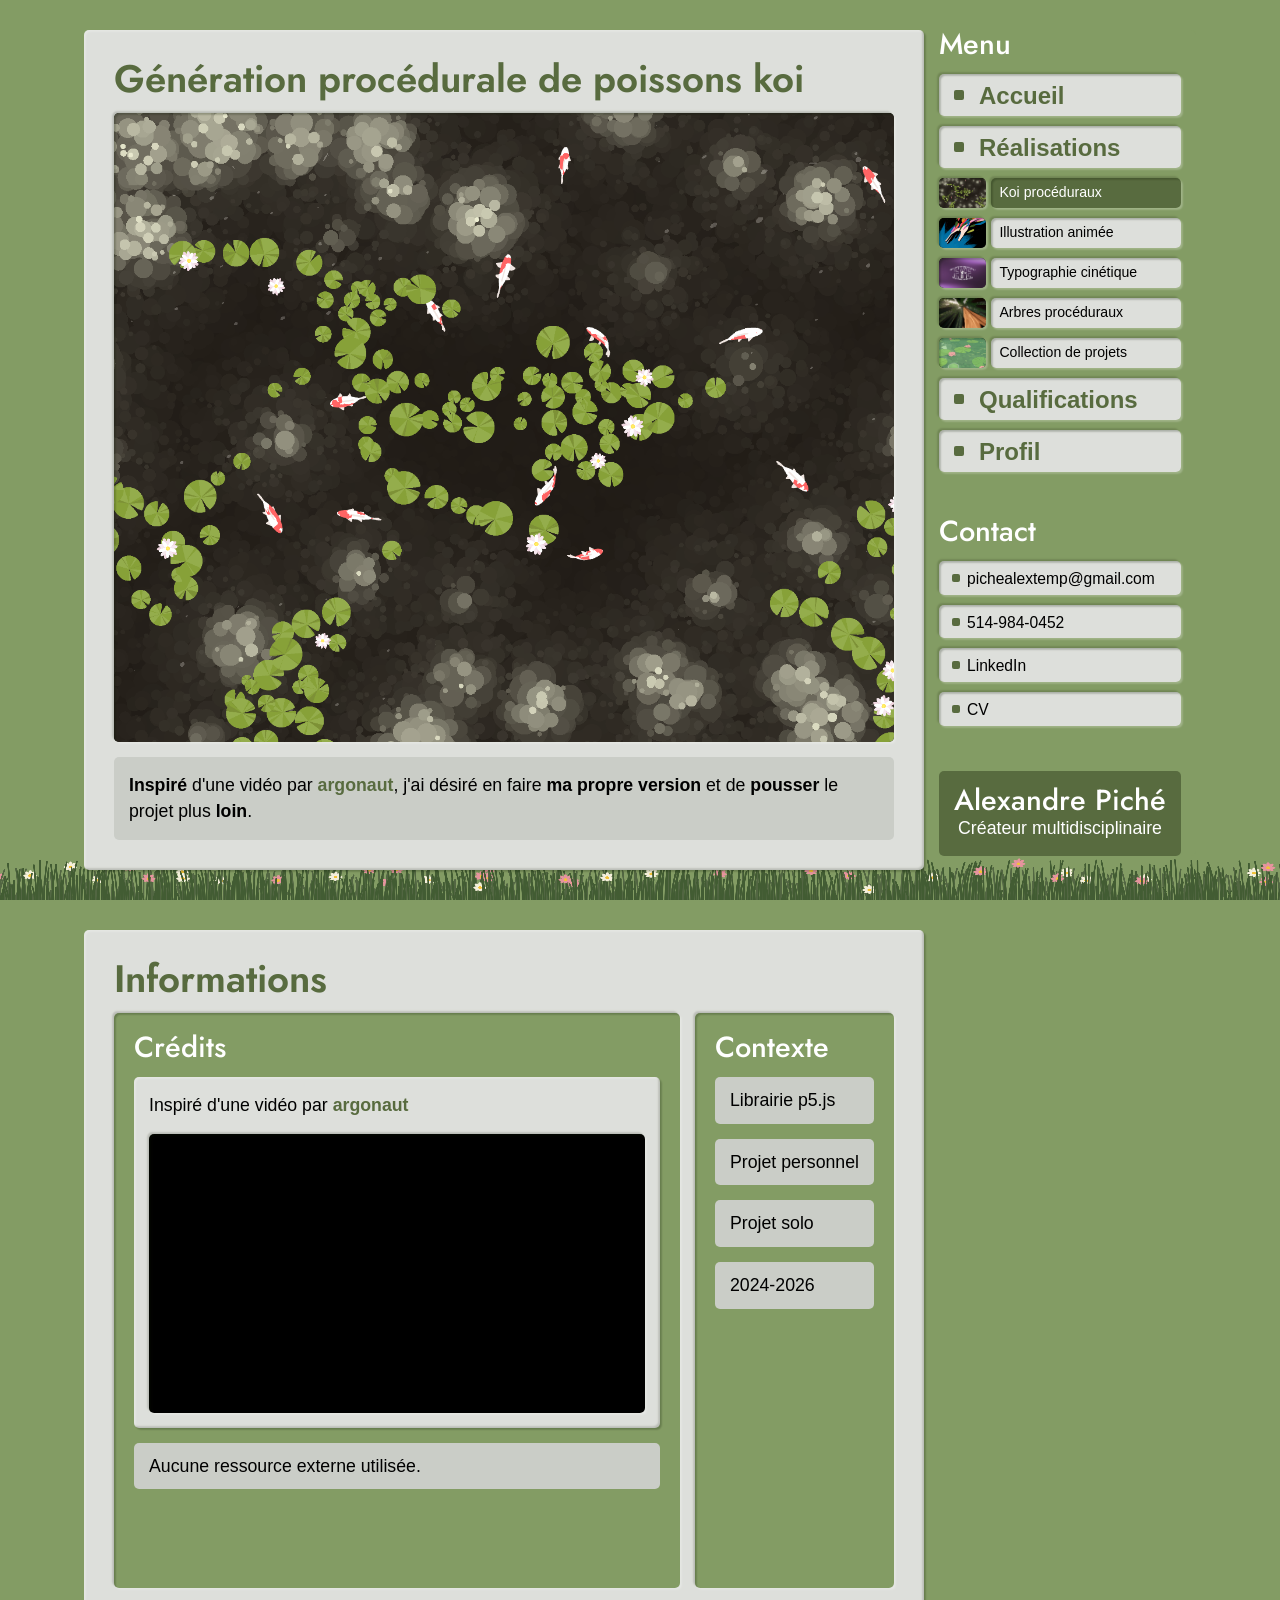
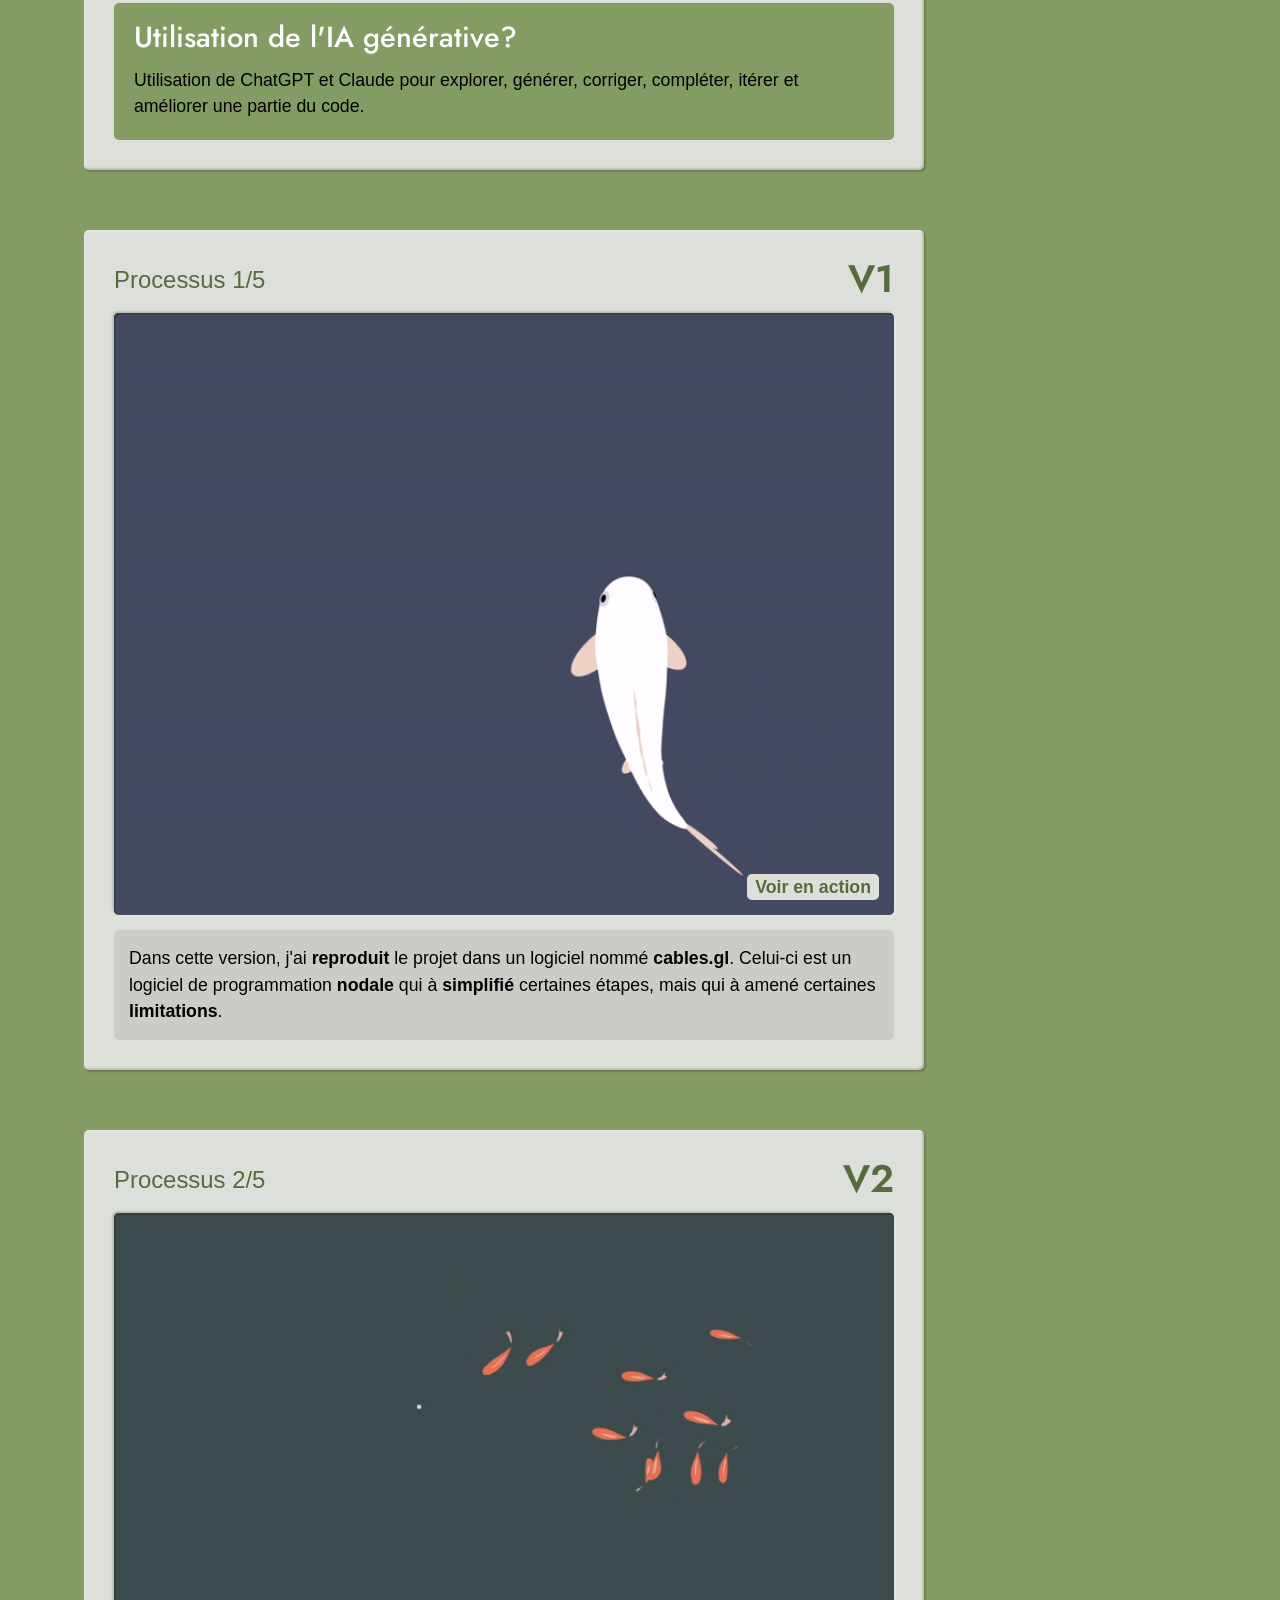
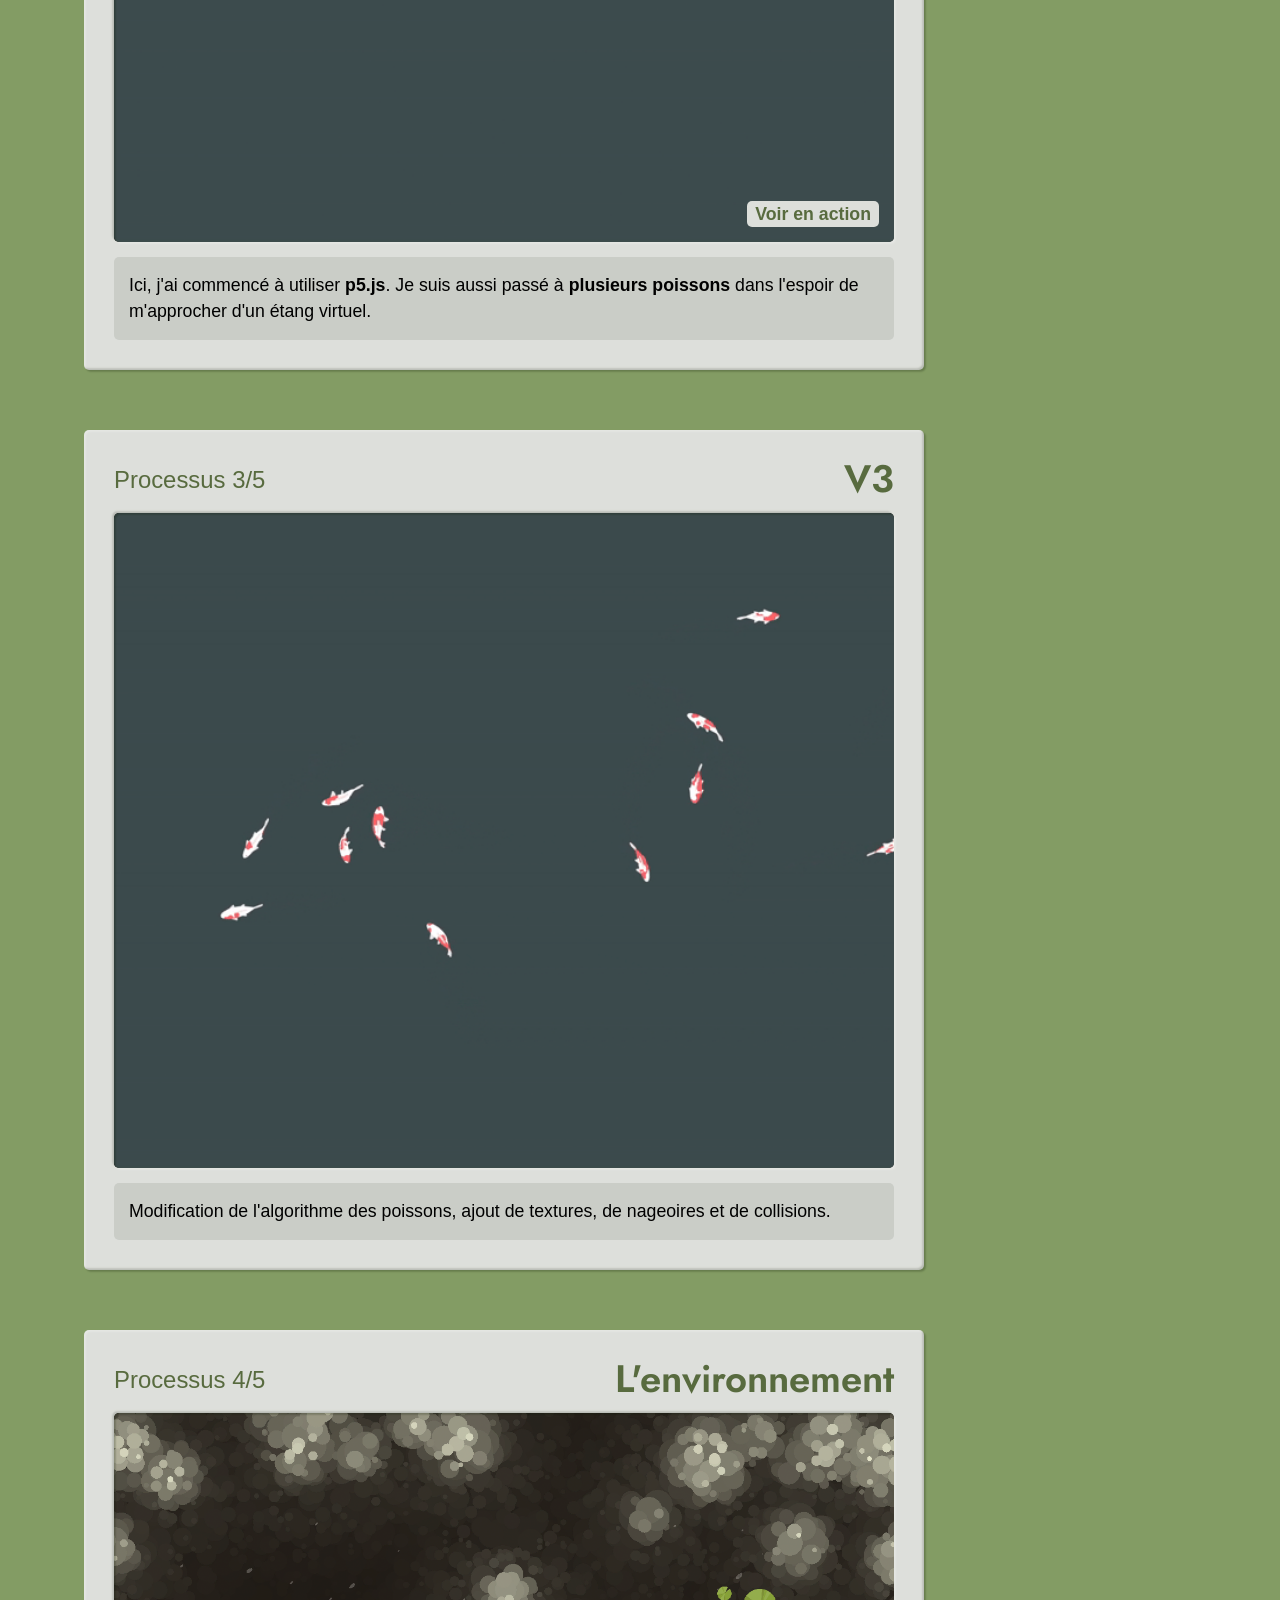
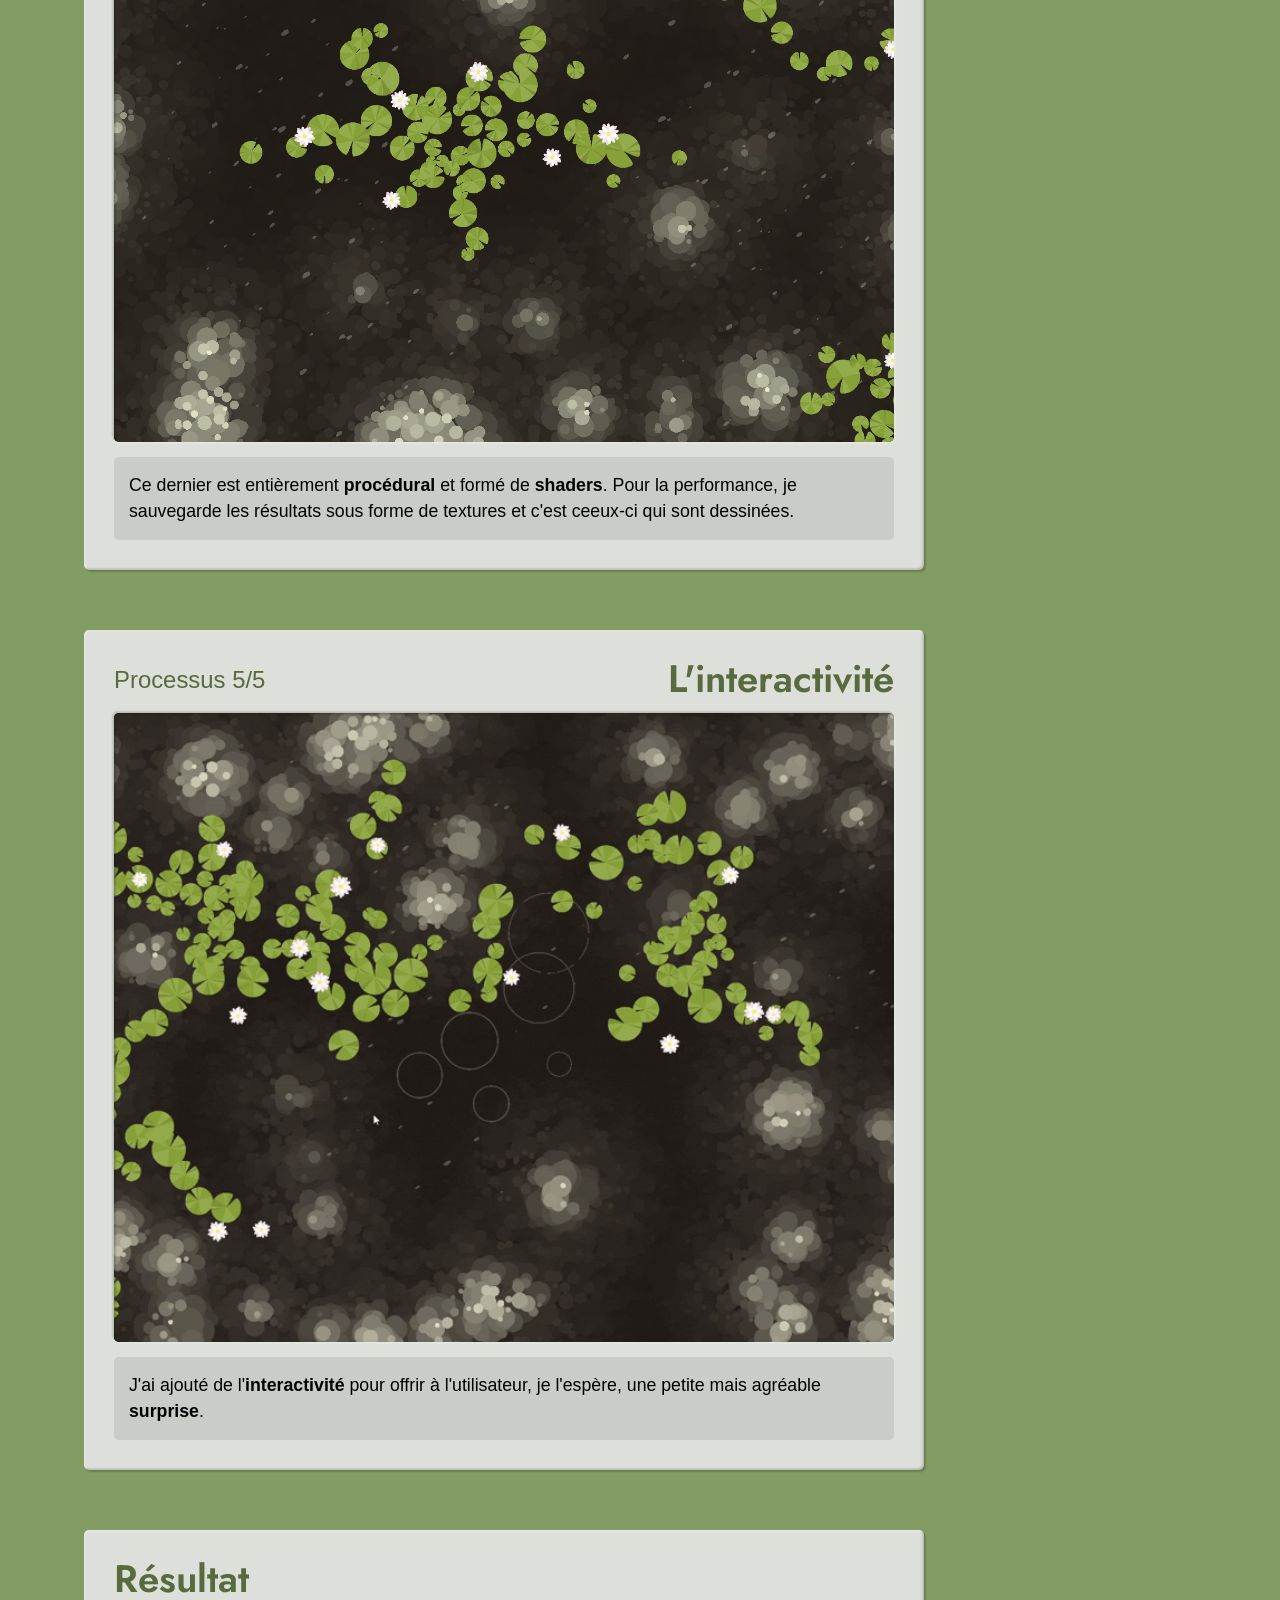
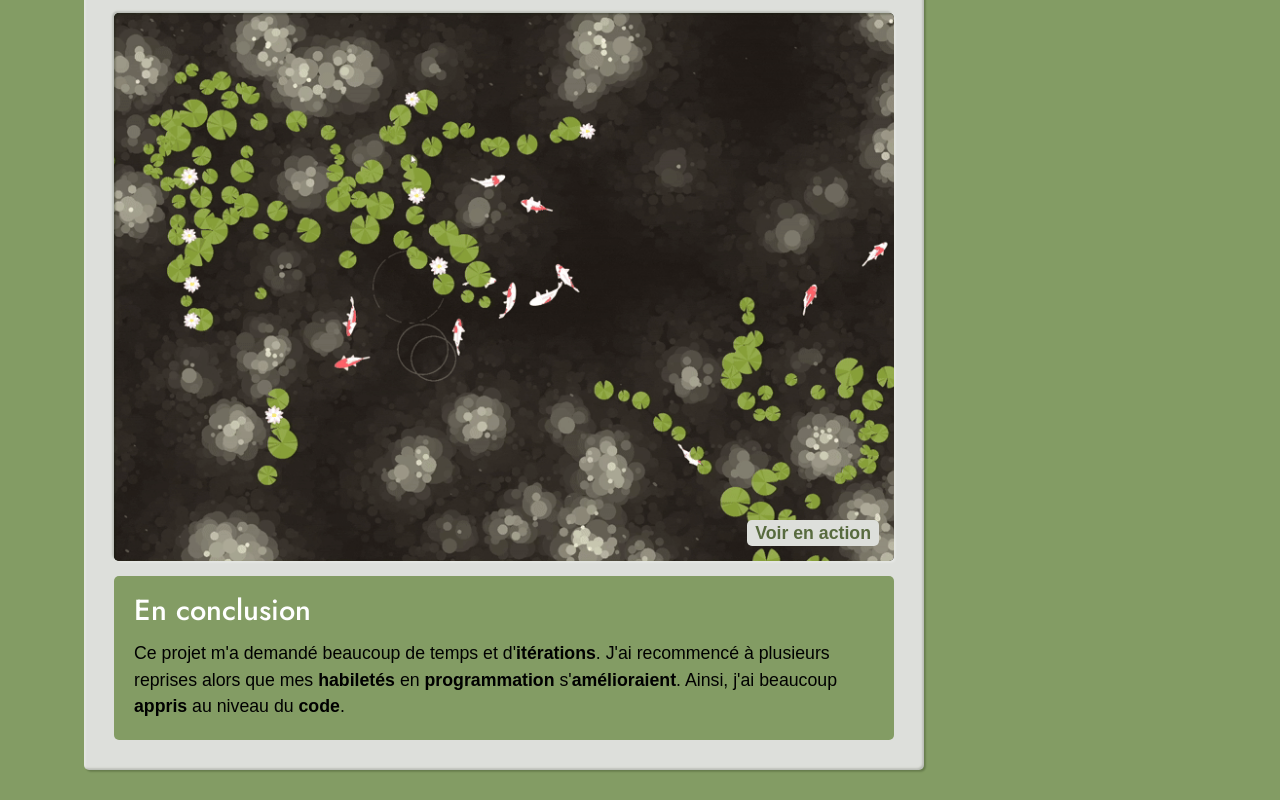
==== commit 0aec0744: "reset_beta" ====
--- a/01_koi.html
+++ b/01_koi.html
@@ -1,290 +1,290 @@
-<!DOCTYPE html>
-<html lang="fr">
-
-<head>
-    <meta charset="utf-8" />
-    <meta name="viewport" content="width=device-width, initial-scale=1.0" />
-    <meta name="description" content="Portfolio d'Alexandre Piché : 3D, programmation et shaders pour des visuels vivants et créatifs.">
-    <title>Alexandre Piché | Portfolio</title>
-
-    <link rel="stylesheet" href="styles/main.css" />
-    <script src="scripts/main.js" defer></script>
-    <script src="scripts/components/ShaderCanvas.js" defer></script>
-
-</head>
-
-<body>
-    <canvas class="behind fixed" data-shader="assets/shaders/grass.frag" data-seed="1"></canvas>
-
-    <div class="container">
-        <header class="header">
-
-            <div class="menu-toggle__container">
-                <input type="checkbox" id="menu-toggle" name="menu-toggle" />
-                <label for="menu-toggle" aria-label="Menu"></label>
-            </div>
-            <div class="header__content">
-
-
-                <nav class="nav__main">
-                    <h3>Menu</h3>
-                    <ul>
-                        <li><a href="./index.html#home" class="button">Accueil</a></li>
-                        <li><a href="./index.html#projects" class="button">Réalisations</a></li>
-                        <li>
-
-
-
-                            <ul class="nav__projects">
-
-                                <li>
-                                    <a href="./01_koi.html" class="active">
-                                        <div class="img__container debossed">
-                                            <img src="./assets/images/koi/koi.png" alt="Koi procéduraux">
-                                        </div>
-                                        <p class="debossed">Koi procéduraux</p>
-                                    </a>
-                                </li>
-
-                                <li>
-                                    <a href="./02_hand.html" class="">
-                                        <div class="img__container debossed">
-                                            <img src="./assets/images/hand/hand_result.png" alt="Illustration animée">
-                                        </div>
-                                        <p class="debossed">Illustration animée</p>
-                                    </a>
-                                </li>
-
-                                <li>
-                                    <a href="./03_typo.html" class="">
-                                        <div class="img__container debossed">
-                                            <img src="./assets/images/typo/typo_p2.png" alt="Typographie cinétique">
-                                        </div>
-                                        <p class="debossed">Typographie cinétique</p>
-                                    </a>
-                                </li>
-
-                                <li>
-                                    <a href="./04_forest.html" class="">
-                                        <div class="img__container debossed">
-                                            <img src="./assets/images/forest/forest.avif" alt="Arbres procéduraux">
-                                        </div>
-                                        <p class="debossed">Arbres procéduraux</p>
-                                    </a>
-                                </li>
-
-                                <li>
-                                    <a href="./05_collection.html" class="">
-                                        <div class="img__container debossed">
-                                            <img src="./assets/images/collection/lilypads.png" alt="Collection de projets">
-                                        </div>
-                                        <p class="debossed">Collection de projets</p>
-                                    </a>
-                                </li>
-
-                            </ul>
-
-                        </li>
-                        <li><a href="./index.html#about" class="button">Qualifications</a></li>
-                        <li><a href="./index.html#video" class="button">Profil</a></li>
-                    </ul>
-                </nav>
-
-                <nav class="nav__links">
-                    <h3>Contact</h3>
-                    <ul>
-                        <li><a class="button" href="mailto:pichealextemp@gmail.com">pichealextemp@gmail.com</a></li>
-                        <li><a class="button" href="tel:+5149840452">514-984-0452</a></li>
-                        <li><a class="button" href="https://www.linkedin.com/in/alexandre-pich%C3%A9-bb35a5306/" target="_blank" rel="noopener">LinkedIn</a></li>
-                        <li><a class="button" href="assets/cv_alexandre_piche.pdf" target="_blank" rel="noopener noreferrer">CV</a>
-                        </li>
-                    </ul>
-                </nav>
-
-                <div class="surface-sm">
-                    <h3>Alexandre Piché</h3>
-                    <p>Créateur multidisciplinaire</p>
-                </div>
-
-            </div>
-
-        </header>
-
-
-        <div class="main">
-
-
-
-            <section class="square surface embossed flex-column">
-
-                <h2>Génération procédurale de poissons koi</h2>
-                <div class="img__container debossed">
-                    <img src="./assets/images/koi/koi.png" alt="Hero">
-                </div>
-
-                <div class="surface-sm">
-                    <p><strong>Inspiré</strong> d'une vidéo par <a href="https://www.youtube.com/@argonautcode" target="_blank" rel="noopener noreferrer">argonaut</a>, j'ai
-                        désiré en faire
-                        <strong>ma propre version</strong> et de <strong>pousser</strong> le projet
-                        plus <strong>loin</strong>.
-                    </p>
-                </div>
-
-            </section>
-
-            <section class="square surface embossed flex-column">
-
-                <h2>Informations</h2>
-                <div class="flex-row grow">
-                    <div class="subdivision grow debossed">
-                        <h3>Crédits</h3>
-                        <div class="flex-column">
-                            <div class="surface flex-column embossed">
-                                <p>Inspiré d'une vidéo par <a href="https://www.youtube.com/@argonautcode" target="_blank" rel="noopener">argonaut</a>
-                                </p>
-                                <div class="img__container debossed">
-                                    <iframe src="https://www.youtube-nocookie.com/embed/qlfh_rv6khY?si=lYyrI8sXJw5J9w74" title="YouTube video player" frameborder="0" allow="accelerometer; autoplay; clipboard-write; encrypted-media; gyroscope; picture-in-picture; web-share" referrerpolicy="strict-origin-when-cross-origin" allowfullscreen></iframe>
-                                </div>
-                            </div>
-                            <div class="surface-xs">Aucune ressource externe utilisée.</div>
-                        </div>
-                    </div>
-                    <div class="subdivision debossed">
-                        <h3>Contexte</h3>
-                        <div class="flex-column nowrap">
-                            <div class="surface-xs">Librairie p5.js</div>
-                            <div class="surface-xs">Projet personnel</div>
-                            <div class="surface-xs">Projet solo</div>
-                            <div class="surface-xs">2024-2026</div>
-                        </div>
-                    </div>
-                </div>
-                <div class="subdivision">
-                    <h3>Utilisation de l'IA générative?</h3>
-                    <p>Utilisation de ChatGPT et Claude pour explorer, générer, corriger, compléter, itérer et améliorer une partie
-                        du code.</p>
-                </div>
-
-            </section>
-
-            <section class="square surface embossed flex-column">
-
-                <div class="flex-row flex-space-between">
-                    <p class="subtitle">Processus 1/5</p>
-                    <h2>V1</h2>
-                </div>
-                <div class="img__container debossed grow">
-                    <img src="./assets/images/koi/koi_v1.gif" alt="V1 dans cables.gl">
-                    <p class="legend"><a href="https://cables.gl/p/ocCn6p" target="_blank" rel="noopener">Voir en action</a></p>
-                </div>
-
-                <div class="surface-sm">
-                    <p>Dans cette version, j'ai <strong>reproduit</strong> le projet dans un logiciel nommé
-                        <strong>cables.gl</strong>. Celui-ci
-                        est un logiciel de programmation <strong>nodale</strong> qui à <strong>simplifié</strong> certaines étapes,
-                        mais qui à amené certaines
-                        <strong>limitations</strong>.
-                    </p>
-                </div>
-
-            </section>
-
-            <section class="square surface embossed flex-column">
-
-                <div class="flex-row flex-space-between">
-                    <p class="subtitle">Processus 2/5</p>
-                    <h2>V2</h2>
-                </div>
-                <div class="img__container debossed grow">
-                    <img src="./assets/images/koi/koi_v2.gif" alt="V2 avec p5.js">
-                    <p class="legend"><a href="https://aijs-code-editor-user-content.web.app/x1LcBxHN0qRTQJL6npSauGfom913/Projects/%F0%9F%90%A0_v.7/index.html" target="_blank" rel="noopener">Voir en action</a></p>
-                </div>
-
-                <div class="surface-sm">
-                    <p>Ici, j'ai commencé à utiliser <strong>p5.js</strong>. Je suis aussi passé à <strong>plusieurs
-                            poissons</strong> dans l'espoir de m'approcher d'un étang virtuel.</p>
-                </div>
-
-            </section>
-
-
-            <section class="square surface embossed flex-column">
-
-                <div class="flex-row flex-space-between">
-                    <p class="subtitle">Processus 3/5</p>
-                    <h2>V3</h2>
-                </div>
-                <div class="img__container debossed grow">
-                    <img src="./assets/images/koi/koi_v3.gif" alt="Gif des poissons">
-                </div>
-
-                <div class="surface-sm">
-                    <p>Modification de l'algorithme des poissons, ajout de textures, de nageoires et de collisions.</p>
-                </div>
-
-            </section>
-
-            <section class="square surface embossed flex-column">
-
-                <div class="flex-row flex-space-between">
-                    <p class="subtitle">Processus 4/5</p>
-                    <h2>L'environnement</h2>
-                </div>
-                <div class="img__container debossed grow">
-                    <img src="./assets/images/koi/koi_environment.png" alt="Image de l'environnement">
-                </div>
-
-                <div class="surface-sm">
-                    <p>Ce dernier est entièrement <strong>procédural</strong> et formé de <strong>shaders</strong>. Pour la
-                        performance, je sauvegarde les résultats sous
-                        forme de textures et c'est ceeux-ci qui sont dessinées.</p>
-                </div>
-
-            </section>
-
-
-            <section class="square surface embossed flex-column">
-
-                <div class="flex-row flex-space-between">
-                    <p class="subtitle">Processus 5/5</p>
-                    <h2>L'interactivité</h2>
-                </div>
-                <div class="img__container debossed grow">
-                    <img src="./assets/images/koi/koi_interaction.gif" alt="Gif interactivité">
-                </div>
-
-                <div class="surface-sm">
-                    <p>J'ai ajouté de l'<strong>interactivité</strong> pour offrir à l'utilisateur, je l'espère, une petite mais
-                        agréable <strong>surprise</strong>.</p>
-                </div>
-
-            </section>
-
-            <section class="square surface embossed flex-column">
-
-                <h2>Résultat</h2>
-
-                <div class="img__container debossed grow">
-                    <img src="./assets/images/koi/koi_final.gif" alt="Résultat final">
-                    <p class="legend"><a href="https://pestobread.neocities.org/" target="_blank" rel="noopener">Voir en action</a>
-                    </p>
-                </div>
-
-                <div class="subdivision">
-                    <h3>En conclusion</h3>
-                    <p>Ce projet m'a demandé beaucoup de temps et d'<strong>itérations</strong>. J'ai recommencé à plusieurs
-                        reprises
-                        alors que mes
-                        <strong>habiletés</strong> en <strong>programmation</strong> s'<strong>amélioraient</strong>. Ainsi, j'ai
-                        beaucoup
-                        <strong>appris</strong> au niveau du <strong>code</strong>.
-                    </p>
-                </div>
-
-            </section>
-
-        </div>
-    </div>
-</body>
-
+<!DOCTYPE html>
+<html lang="fr">
+
+<head>
+    <meta charset="utf-8" />
+    <meta name="viewport" content="width=device-width, initial-scale=1.0" />
+    <meta name="description" content="Portfolio d'Alexandre Piché : 3D, programmation et shaders pour des visuels vivants et créatifs.">
+    <title>Alexandre Piché | Portfolio</title>
+
+    <link rel="stylesheet" href="styles/main.css" />
+    <script src="scripts/main.js" defer></script>
+    <script src="scripts/components/ShaderCanvas.js" defer></script>
+
+</head>
+
+<body>
+    <canvas class="behind fixed" data-shader="assets/shaders/grass.frag" data-seed="1"></canvas>
+
+    <div class="container">
+        <header class="header">
+
+            <div class="menu-toggle__container">
+                <input type="checkbox" id="menu-toggle" name="menu-toggle" />
+                <label for="menu-toggle" aria-label="Menu"></label>
+            </div>
+            <div class="header__content">
+
+
+                <nav class="nav__main">
+                    <h3>Menu</h3>
+                    <ul>
+                        <li><a href="./index.html#home" class="button">Accueil</a></li>
+                        <li><a href="./index.html#projects" class="button">Réalisations</a></li>
+                        <li>
+
+
+
+                            <ul class="nav__projects">
+
+                                <li>
+                                    <a href="./01_koi.html" class="active">
+                                        <div class="img__container debossed">
+                                            <img src="./assets/images/koi/koi.png" alt="Koi procéduraux">
+                                        </div>
+                                        <p class="debossed">Koi procéduraux</p>
+                                    </a>
+                                </li>
+
+                                <li>
+                                    <a href="./02_hand.html" class="">
+                                        <div class="img__container debossed">
+                                            <img src="./assets/images/hand/hand_result.png" alt="Illustration animée">
+                                        </div>
+                                        <p class="debossed">Illustration animée</p>
+                                    </a>
+                                </li>
+
+                                <li>
+                                    <a href="./03_typo.html" class="">
+                                        <div class="img__container debossed">
+                                            <img src="./assets/images/typo/typo_p2.png" alt="Typographie cinétique">
+                                        </div>
+                                        <p class="debossed">Typographie cinétique</p>
+                                    </a>
+                                </li>
+
+                                <li>
+                                    <a href="./04_forest.html" class="">
+                                        <div class="img__container debossed">
+                                            <img src="./assets/images/forest/forest.avif" alt="Arbres procéduraux">
+                                        </div>
+                                        <p class="debossed">Arbres procéduraux</p>
+                                    </a>
+                                </li>
+
+                                <li>
+                                    <a href="./05_collection.html" class="">
+                                        <div class="img__container debossed">
+                                            <img src="./assets/images/collection/lilypads.png" alt="Collection de projets">
+                                        </div>
+                                        <p class="debossed">Collection de projets</p>
+                                    </a>
+                                </li>
+
+                            </ul>
+
+                        </li>
+                        <li><a href="./index.html#about" class="button">Qualifications</a></li>
+                        <li><a href="./index.html#video" class="button">Profil</a></li>
+                    </ul>
+                </nav>
+
+                <nav class="nav__links">
+                    <h3>Contact</h3>
+                    <ul>
+                        <li><a class="button" href="mailto:pichealextemp@gmail.com">pichealextemp@gmail.com</a></li>
+                        <li><a class="button" href="tel:+5149840452">514-984-0452</a></li>
+                        <li><a class="button" href="https://www.linkedin.com/in/alexandre-pich%C3%A9-bb35a5306/" target="_blank" rel="noopener">LinkedIn</a></li>
+                        <li><a class="button" href="assets/cv_alexandre_piche.pdf" target="_blank" rel="noopener noreferrer">CV</a>
+                        </li>
+                    </ul>
+                </nav>
+
+                <div class="surface-sm">
+                    <h3>Alexandre Piché</h3>
+                    <p>Créateur multidisciplinaire</p>
+                </div>
+
+            </div>
+
+        </header>
+
+
+        <div class="main">
+
+
+
+            <section class="square surface embossed flex-column">
+
+                <h2>Génération procédurale de poissons koi</h2>
+                <div class="img__container debossed">
+                    <img src="./assets/images/koi/koi.png" alt="Hero">
+                </div>
+
+                <div class="surface-sm">
+                    <p><strong>Inspiré</strong> d'une vidéo par <a href="https://www.youtube.com/@argonautcode" target="_blank" rel="noopener noreferrer">argonaut</a>, j'ai
+                        désiré en faire
+                        <strong>ma propre version</strong> et de <strong>pousser</strong> le projet
+                        plus <strong>loin</strong>.
+                    </p>
+                </div>
+
+            </section>
+
+            <section class="square surface embossed flex-column">
+
+                <h2>Informations</h2>
+                <div class="flex-row grow">
+                    <div class="subdivision grow debossed">
+                        <h3>Crédits</h3>
+                        <div class="flex-column">
+                            <div class="surface flex-column embossed">
+                                <p>Inspiré d'une vidéo par <a href="https://www.youtube.com/@argonautcode" target="_blank" rel="noopener">argonaut</a>
+                                </p>
+                                <div class="img__container debossed">
+                                    <iframe src="https://www.youtube-nocookie.com/embed/qlfh_rv6khY?si=lYyrI8sXJw5J9w74" title="YouTube video player" frameborder="0" allow="accelerometer; autoplay; clipboard-write; encrypted-media; gyroscope; picture-in-picture; web-share" referrerpolicy="strict-origin-when-cross-origin" allowfullscreen></iframe>
+                                </div>
+                            </div>
+                            <div class="surface-xs">Aucune ressource externe utilisée.</div>
+                        </div>
+                    </div>
+                    <div class="subdivision debossed">
+                        <h3>Contexte</h3>
+                        <div class="flex-column nowrap">
+                            <div class="surface-xs">Librairie p5.js</div>
+                            <div class="surface-xs">Projet personnel</div>
+                            <div class="surface-xs">Projet solo</div>
+                            <div class="surface-xs">2024-2026</div>
+                        </div>
+                    </div>
+                </div>
+                <div class="subdivision">
+                    <h3>Utilisation de l'IA générative?</h3>
+                    <p>Utilisation de ChatGPT et Claude pour explorer, générer, corriger, compléter, itérer et améliorer une partie
+                        du code.</p>
+                </div>
+
+            </section>
+
+            <section class="square surface embossed flex-column">
+
+                <div class="flex-row flex-space-between">
+                    <p class="subtitle">Processus 1/5</p>
+                    <h2>V1</h2>
+                </div>
+                <div class="img__container debossed grow">
+                    <img src="./assets/images/koi/koi_v1.gif" alt="V1 dans cables.gl">
+                    <p class="legend"><a href="https://cables.gl/p/ocCn6p" target="_blank" rel="noopener">Voir en action</a></p>
+                </div>
+
+                <div class="surface-sm">
+                    <p>Dans cette version, j'ai <strong>reproduit</strong> le projet dans un logiciel nommé
+                        <strong>cables.gl</strong>. Celui-ci
+                        est un logiciel de programmation <strong>nodale</strong> qui à <strong>simplifié</strong> certaines étapes,
+                        mais qui à amené certaines
+                        <strong>limitations</strong>.
+                    </p>
+                </div>
+
+            </section>
+
+            <section class="square surface embossed flex-column">
+
+                <div class="flex-row flex-space-between">
+                    <p class="subtitle">Processus 2/5</p>
+                    <h2>V2</h2>
+                </div>
+                <div class="img__container debossed grow">
+                    <img src="./assets/images/koi/koi_v2.gif" alt="V2 avec p5.js">
+                    <p class="legend"><a href="https://aijs-code-editor-user-content.web.app/x1LcBxHN0qRTQJL6npSauGfom913/Projects/%F0%9F%90%A0_v.7/index.html" target="_blank" rel="noopener">Voir en action</a></p>
+                </div>
+
+                <div class="surface-sm">
+                    <p>Ici, j'ai commencé à utiliser <strong>p5.js</strong>. Je suis aussi passé à <strong>plusieurs
+                            poissons</strong> dans l'espoir de m'approcher d'un étang virtuel.</p>
+                </div>
+
+            </section>
+
+
+            <section class="square surface embossed flex-column">
+
+                <div class="flex-row flex-space-between">
+                    <p class="subtitle">Processus 3/5</p>
+                    <h2>V3</h2>
+                </div>
+                <div class="img__container debossed grow">
+                    <img src="./assets/images/koi/koi_v3.gif" alt="Gif des poissons">
+                </div>
+
+                <div class="surface-sm">
+                    <p>Modification de l'algorithme des poissons, ajout de textures, de nageoires et de collisions.</p>
+                </div>
+
+            </section>
+
+            <section class="square surface embossed flex-column">
+
+                <div class="flex-row flex-space-between">
+                    <p class="subtitle">Processus 4/5</p>
+                    <h2>L'environnement</h2>
+                </div>
+                <div class="img__container debossed grow">
+                    <img src="./assets/images/koi/koi_environment.png" alt="Image de l'environnement">
+                </div>
+
+                <div class="surface-sm">
+                    <p>Ce dernier est entièrement <strong>procédural</strong> et formé de <strong>shaders</strong>. Pour la
+                        performance, je sauvegarde les résultats sous
+                        forme de textures et c'est ceeux-ci qui sont dessinées.</p>
+                </div>
+
+            </section>
+
+
+            <section class="square surface embossed flex-column">
+
+                <div class="flex-row flex-space-between">
+                    <p class="subtitle">Processus 5/5</p>
+                    <h2>L'interactivité</h2>
+                </div>
+                <div class="img__container debossed grow">
+                    <img src="./assets/images/koi/koi_interaction.gif" alt="Gif interactivité">
+                </div>
+
+                <div class="surface-sm">
+                    <p>J'ai ajouté de l'<strong>interactivité</strong> pour offrir à l'utilisateur, je l'espère, une petite mais
+                        agréable <strong>surprise</strong>.</p>
+                </div>
+
+            </section>
+
+            <section class="square surface embossed flex-column">
+
+                <h2>Résultat</h2>
+
+                <div class="img__container debossed grow">
+                    <img src="./assets/images/koi/koi_final.gif" alt="Résultat final">
+                    <p class="legend"><a href="https://pestobread.neocities.org/" target="_blank" rel="noopener">Voir en action</a>
+                    </p>
+                </div>
+
+                <div class="subdivision">
+                    <h3>En conclusion</h3>
+                    <p>Ce projet m'a demandé beaucoup de temps et d'<strong>itérations</strong>. J'ai recommencé à plusieurs
+                        reprises
+                        alors que mes
+                        <strong>habiletés</strong> en <strong>programmation</strong> s'<strong>amélioraient</strong>. Ainsi, j'ai
+                        beaucoup
+                        <strong>appris</strong> au niveau du <strong>code</strong>.
+                    </p>
+                </div>
+
+            </section>
+
+        </div>
+    </div>
+</body>
+
 </html>
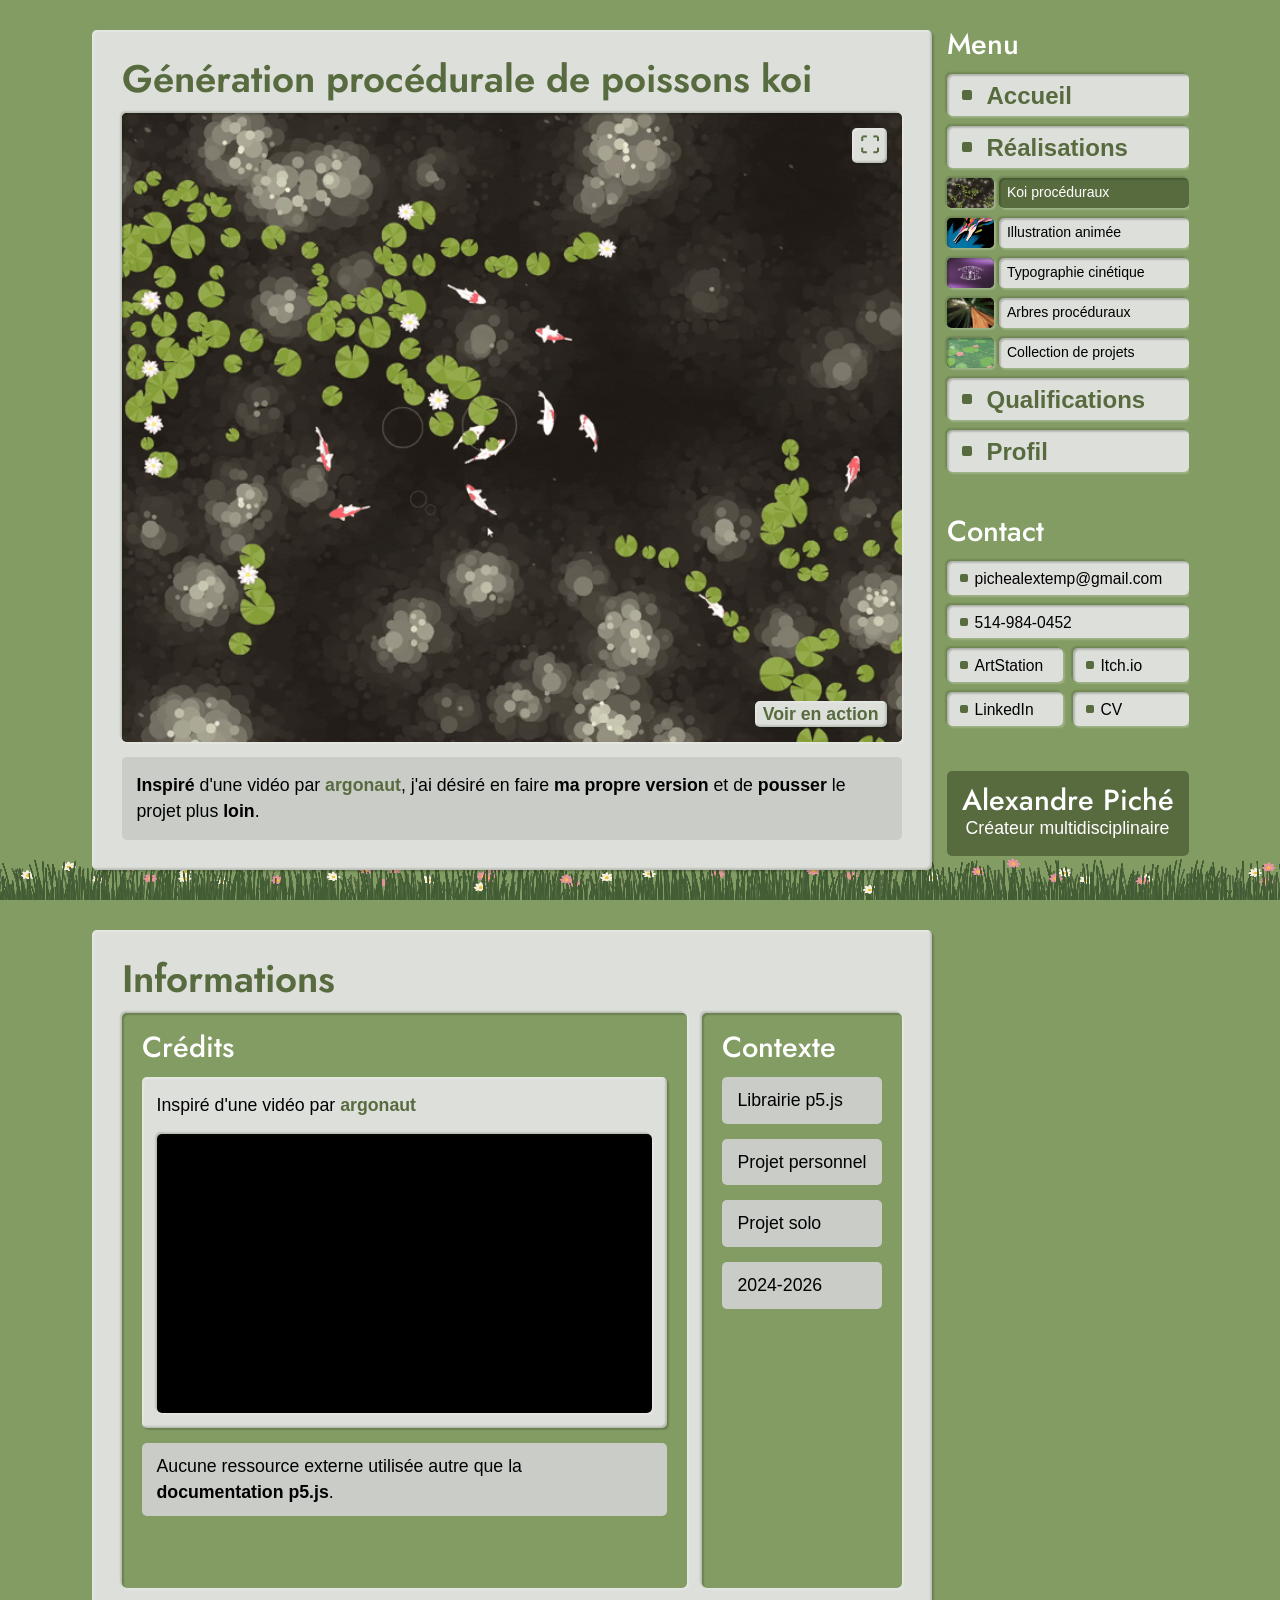
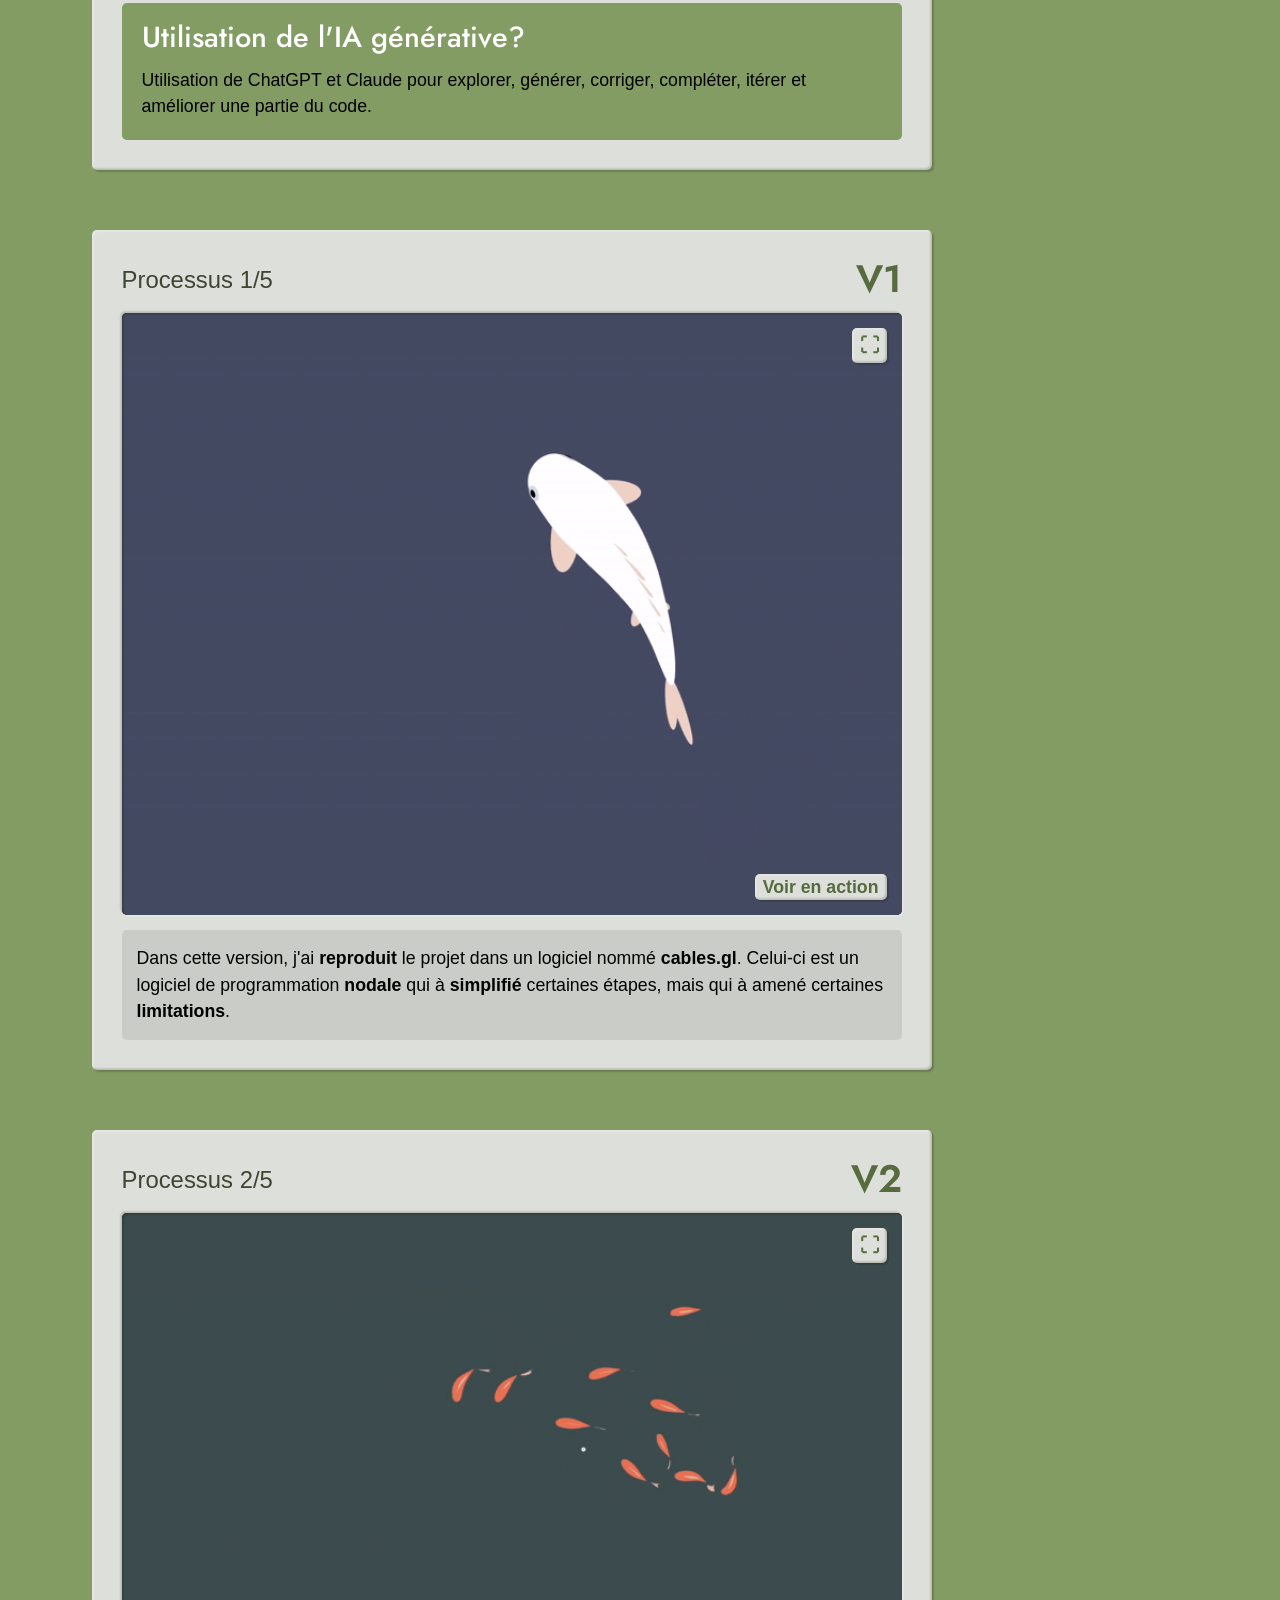
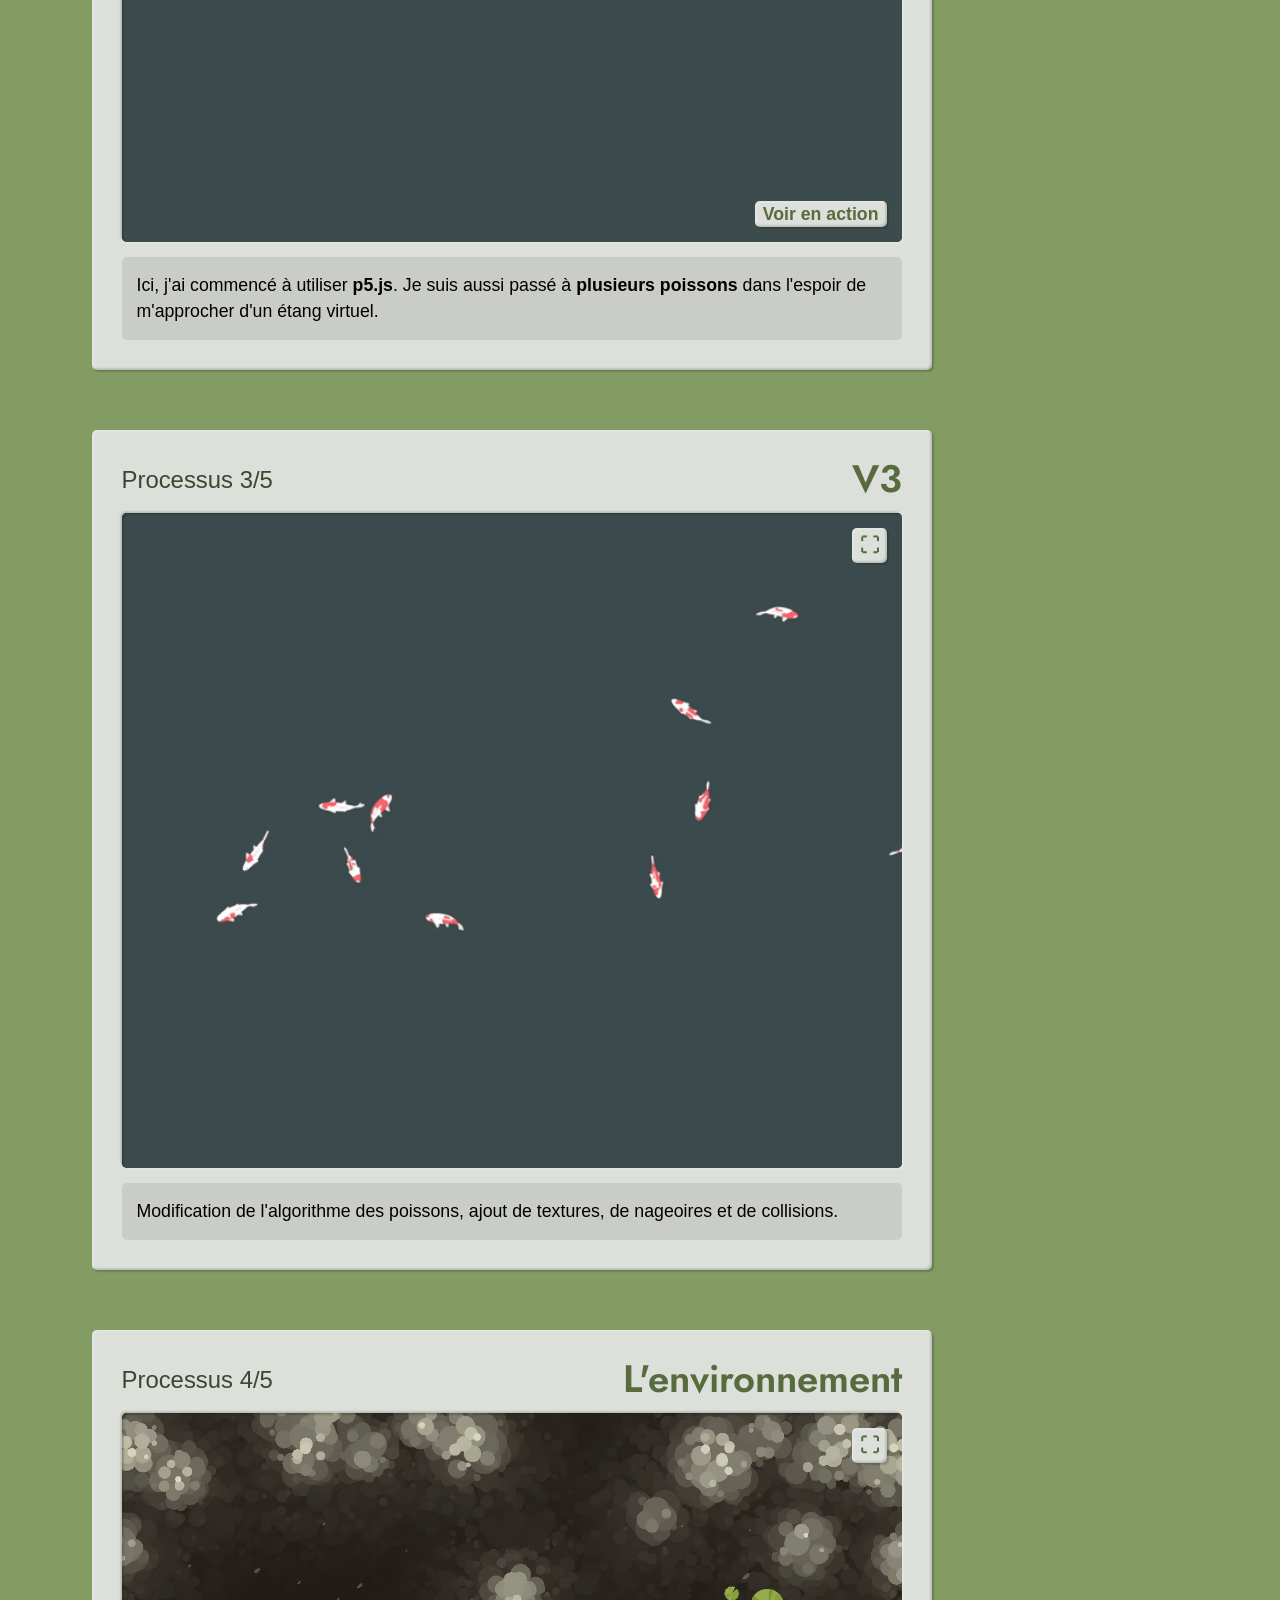
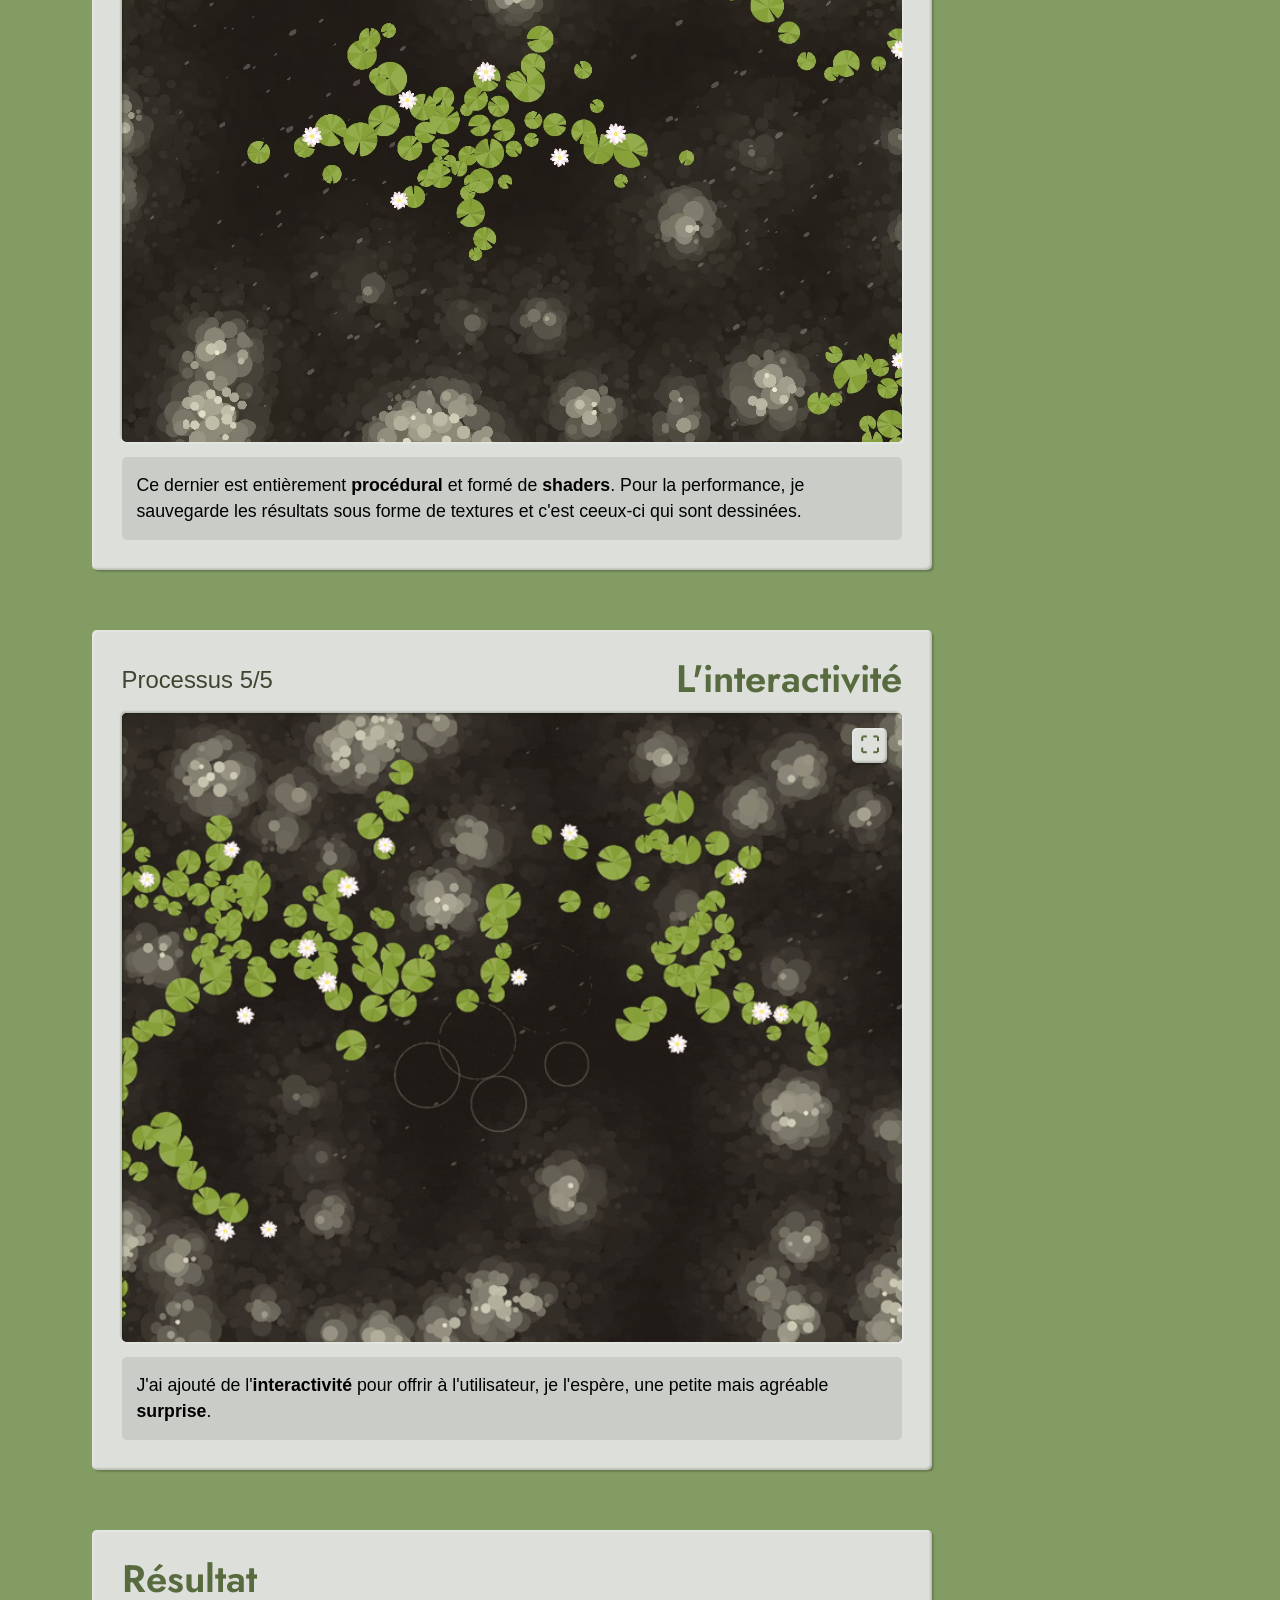
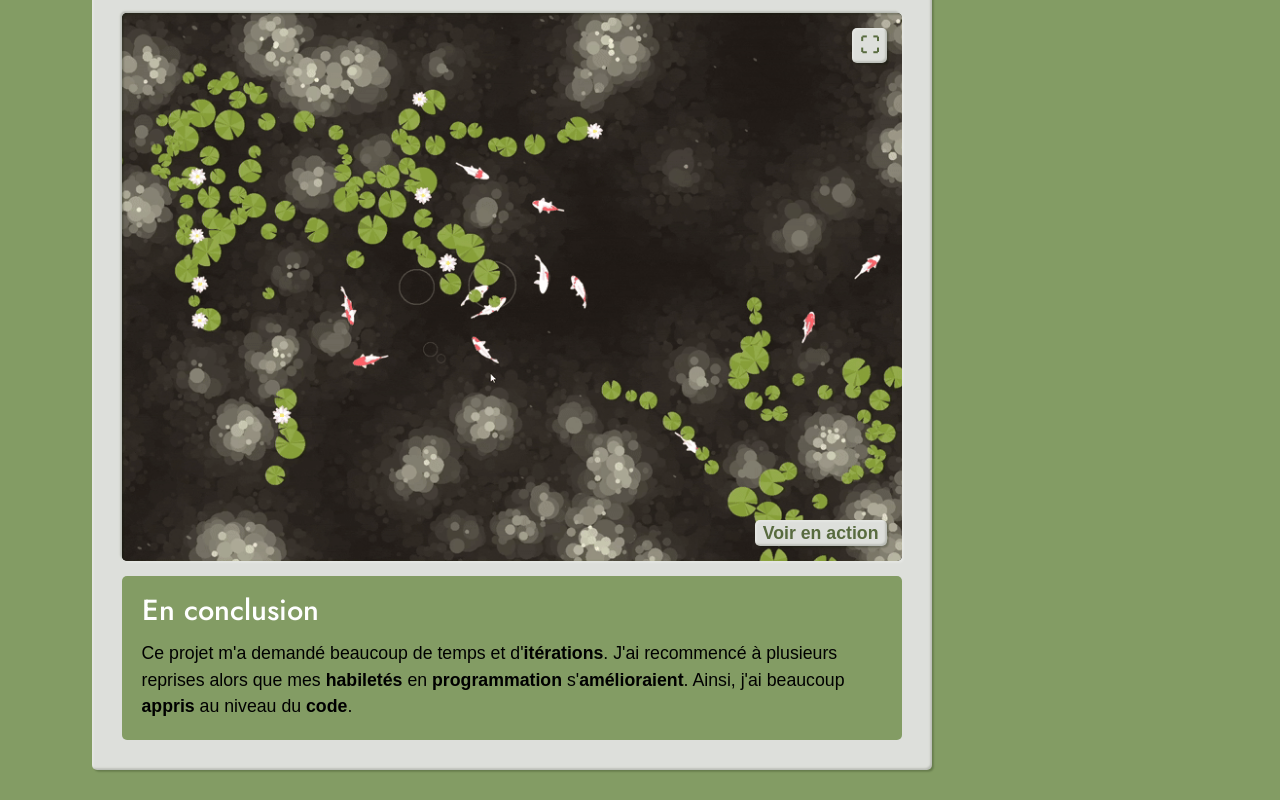
==== commit 0a84200a: "update" ====
--- a/01_koi.html
+++ b/01_koi.html
@@ -5,11 +5,12 @@
     <meta charset="utf-8" />
     <meta name="viewport" content="width=device-width, initial-scale=1.0" />
     <meta name="description" content="Portfolio d'Alexandre Piché : 3D, programmation et shaders pour des visuels vivants et créatifs.">
+
+    <link rel="shortcut icon" href="./assets/favicon.ico" type="image/x-icon">
     <title>Alexandre Piché | Portfolio</title>
 
     <link rel="stylesheet" href="styles/main.css" />
     <script src="scripts/main.js" defer></script>
-    <script src="scripts/components/ShaderCanvas.js" defer></script>
 
 </head>
 
@@ -40,7 +41,7 @@
                                 <li>
                                     <a href="./01_koi.html" class="active">
                                         <div class="img__container debossed">
-                                            <img src="./assets/images/koi/koi.png" alt="Koi procéduraux">
+                                            <img src="./assets/images/koi/koi.avif" alt="Koi procéduraux">
                                         </div>
                                         <p class="debossed">Koi procéduraux</p>
                                     </a>
@@ -49,7 +50,7 @@
                                 <li>
                                     <a href="./02_hand.html" class="">
                                         <div class="img__container debossed">
-                                            <img src="./assets/images/hand/hand_result.png" alt="Illustration animée">
+                                            <img src="./assets/images/hand/hand_result.avif" alt="Illustration animée">
                                         </div>
                                         <p class="debossed">Illustration animée</p>
                                     </a>
@@ -58,7 +59,7 @@
                                 <li>
                                     <a href="./03_typo.html" class="">
                                         <div class="img__container debossed">
-                                            <img src="./assets/images/typo/typo_p2.png" alt="Typographie cinétique">
+                                            <img src="./assets/images/typo/typo_p2.avif" alt="Typographie cinétique">
                                         </div>
                                         <p class="debossed">Typographie cinétique</p>
                                     </a>
@@ -76,7 +77,7 @@
                                 <li>
                                     <a href="./05_collection.html" class="">
                                         <div class="img__container debossed">
-                                            <img src="./assets/images/collection/lilypads.png" alt="Collection de projets">
+                                            <img src="./assets/images/collection/lilypads.avif" alt="Collection de projets">
                                         </div>
                                         <p class="debossed">Collection de projets</p>
                                     </a>
@@ -94,10 +95,33 @@
                     <h3>Contact</h3>
                     <ul>
                         <li><a class="button" href="mailto:pichealextemp@gmail.com">pichealextemp@gmail.com</a></li>
-                        <li><a class="button" href="tel:+5149840452">514-984-0452</a></li>
-                        <li><a class="button" href="https://www.linkedin.com/in/alexandre-pich%C3%A9-bb35a5306/" target="_blank" rel="noopener">LinkedIn</a></li>
-                        <li><a class="button" href="assets/cv_alexandre_piche.pdf" target="_blank" rel="noopener noreferrer">CV</a>
-                        </li>
+                        <li><a class="button" href="tel:+15149840452">514-984-0452</a></li>
+
+                        <div class="flex-row">
+                            <div class="flex-column grow">
+
+                                <li class="grow"><a class="button" href="https://www.artstation.com/alexandre-piche" target="_blank" rel="noopener">ArtStation</a>
+                                </li>
+
+
+                                <li class="grow"><a class="button" href="https://www.linkedin.com/in/alexandre-pich%C3%A9-bb35a5306/" target="_blank" rel="noopener">LinkedIn</a>
+                                </li>
+
+                            </div>
+
+                            <div class="flex-column grow">
+
+                                <li class="grow"><a class="button" href="https://alexandre-piche.itch.io/" target="_blank" rel="noopener">Itch.io</a>
+                                </li>
+
+                                <li class="grow"><a class="button" href="assets/cv_alexandre_piche.pdf" target="_blank" rel="noopener noreferrer">CV</a>
+                                </li>
+
+                            </div>
+                        </div>
+
+
+
                     </ul>
                 </nav>
 
@@ -111,15 +135,17 @@
         </header>
 
 
-        <div class="main">
+        <main class="main">
 
 
 
             <section class="square surface embossed flex-column">
 
                 <h2>Génération procédurale de poissons koi</h2>
-                <div class="img__container debossed">
-                    <img src="./assets/images/koi/koi.png" alt="Hero">
+                <div class="img__container debossed grow" data-viewable>
+                    <img src="./assets/images/koi/koi_final.gif" alt="Résultat final" fetchpriority="high">
+                    <p class="legend"><a href="https://pestobread.neocities.org/" target="_blank" rel="noopener">Voir en action</a>
+                    </p>
                 </div>
 
                 <div class="surface-sm">
@@ -132,10 +158,10 @@
 
             </section>
 
-            <section class="square surface embossed flex-column">
+            <section class="square surface sm-adjustable embossed flex-column">
 
                 <h2>Informations</h2>
-                <div class="flex-row grow">
+                <div class="flex-row sm-column grow">
                     <div class="subdivision grow debossed">
                         <h3>Crédits</h3>
                         <div class="flex-column">
@@ -143,10 +169,11 @@
                                 <p>Inspiré d'une vidéo par <a href="https://www.youtube.com/@argonautcode" target="_blank" rel="noopener">argonaut</a>
                                 </p>
                                 <div class="img__container debossed">
-                                    <iframe src="https://www.youtube-nocookie.com/embed/qlfh_rv6khY?si=lYyrI8sXJw5J9w74" title="YouTube video player" frameborder="0" allow="accelerometer; autoplay; clipboard-write; encrypted-media; gyroscope; picture-in-picture; web-share" referrerpolicy="strict-origin-when-cross-origin" allowfullscreen></iframe>
+                                    <iframe loading="lazy" src="https://www.youtube-nocookie.com/embed/qlfh_rv6khY?si=lYyrI8sXJw5J9w74" title="YouTube video player" frameborder="0" allow="accelerometer; autoplay; clipboard-write; encrypted-media; gyroscope; picture-in-picture; web-share" referrerpolicy="strict-origin-when-cross-origin" allowfullscreen></iframe>
                                 </div>
                             </div>
-                            <div class="surface-xs">Aucune ressource externe utilisée.</div>
+                            <div class="surface-xs">Aucune ressource externe utilisée autre que la <strong>documentation
+                                    p5.js</strong>.</div>
                         </div>
                     </div>
                     <div class="subdivision debossed">
@@ -170,10 +197,10 @@
             <section class="square surface embossed flex-column">
 
                 <div class="flex-row flex-space-between">
-                    <p class="subtitle">Processus 1/5</p>
+                    <p class="subtitle"><span class="sm-hide"><span class="sm-hide"></span>Processus </span></span>1/5</p>
                     <h2>V1</h2>
                 </div>
-                <div class="img__container debossed grow">
+                <div class="img__container debossed grow" data-viewable>
                     <img src="./assets/images/koi/koi_v1.gif" alt="V1 dans cables.gl">
                     <p class="legend"><a href="https://cables.gl/p/ocCn6p" target="_blank" rel="noopener">Voir en action</a></p>
                 </div>
@@ -192,10 +219,10 @@
             <section class="square surface embossed flex-column">
 
                 <div class="flex-row flex-space-between">
-                    <p class="subtitle">Processus 2/5</p>
+                    <p class="subtitle"><span class="sm-hide">Processus </span>2/5</p>
                     <h2>V2</h2>
                 </div>
-                <div class="img__container debossed grow">
+                <div class="img__container debossed grow" data-viewable>
                     <img src="./assets/images/koi/koi_v2.gif" alt="V2 avec p5.js">
                     <p class="legend"><a href="https://aijs-code-editor-user-content.web.app/x1LcBxHN0qRTQJL6npSauGfom913/Projects/%F0%9F%90%A0_v.7/index.html" target="_blank" rel="noopener">Voir en action</a></p>
                 </div>
@@ -211,10 +238,10 @@
             <section class="square surface embossed flex-column">
 
                 <div class="flex-row flex-space-between">
-                    <p class="subtitle">Processus 3/5</p>
+                    <p class="subtitle"><span class="sm-hide">Processus </span>3/5</p>
                     <h2>V3</h2>
                 </div>
-                <div class="img__container debossed grow">
+                <div class="img__container debossed grow" data-viewable>
                     <img src="./assets/images/koi/koi_v3.gif" alt="Gif des poissons">
                 </div>
 
@@ -227,11 +254,11 @@
             <section class="square surface embossed flex-column">
 
                 <div class="flex-row flex-space-between">
-                    <p class="subtitle">Processus 4/5</p>
+                    <p class="subtitle"><span class="sm-hide">Processus </span>4/5</p>
                     <h2>L'environnement</h2>
                 </div>
-                <div class="img__container debossed grow">
-                    <img src="./assets/images/koi/koi_environment.png" alt="Image de l'environnement">
+                <div class="img__container debossed grow" data-viewable>
+                    <img src="./assets/images/koi/koi_environment.avif" alt="Image de l'environnement">
                 </div>
 
                 <div class="surface-sm">
@@ -246,10 +273,10 @@
             <section class="square surface embossed flex-column">
 
                 <div class="flex-row flex-space-between">
-                    <p class="subtitle">Processus 5/5</p>
+                    <p class="subtitle"><span class="sm-hide">Processus </span>5/5</p>
                     <h2>L'interactivité</h2>
                 </div>
-                <div class="img__container debossed grow">
+                <div class="img__container debossed grow" data-viewable>
                     <img src="./assets/images/koi/koi_interaction.gif" alt="Gif interactivité">
                 </div>
 
@@ -264,7 +291,7 @@
 
                 <h2>Résultat</h2>
 
-                <div class="img__container debossed grow">
+                <div class="img__container debossed grow" data-viewable>
                     <img src="./assets/images/koi/koi_final.gif" alt="Résultat final">
                     <p class="legend"><a href="https://pestobread.neocities.org/" target="_blank" rel="noopener">Voir en action</a>
                     </p>
@@ -283,7 +310,7 @@
 
             </section>
 
-        </div>
+        </main>
     </div>
 </body>
 
--- a/styles/main.css
+++ b/styles/main.css
@@ -1,5 +1,5 @@
 @charset "UTF-8";
-@import url("https://fonts.googleapis.com/css2?family=Google+Sans+Flex:opsz,wght,GRAD,ROND@6..144,1..1000,100,100&family=Jost:wght@100..900&display=swap");
+@import url("https://fonts.googleapis.com/css2?family=Google+Sans+Flex:opsz,wght,GRAD,ROND@6..144,1..1000,100,100&family=Jost:wght@500..900&display=swap");
 /* ==========================================================================
    cover / tools
    ========================================================================== */
@@ -447,7 +447,6 @@
   letter-spacing: 6%;
   text-transform: uppercase;
   margin: 0;
-  margin-top: var(--spacing-3x);
 }
 
 h2 {
@@ -480,9 +479,10 @@
   line-height: 1.5;
 }
 
+.subtitle > *,
 .subtitle {
   font-size: clamp(1.13rem, 0.73vw + 0.91rem, 1.56rem);
-  color: var(--color-primary);
+  color: var(--color-dark);
   font-weight: 400;
   letter-spacing: 12%;
   text-transform: capitalize;
@@ -518,15 +518,18 @@
   color: var(--color-primary);
 }
 
+p.legend:has(> a),
 .button {
   color: var(--color-primary);
   background-color: var(--color-surface);
   text-decoration: none;
 }
+p.legend:has(> a):hover,
 .button:hover {
   background-color: var(--color-white);
   color: var(--color-bg);
 }
+p.legend:has(> a):hover::before,
 .button:hover::before {
   background-color: var(--color-bg);
 }
@@ -596,6 +599,7 @@
 
 .main {
   max-width: calc(100vh - var(--padding-2x));
+  width: 100%;
   display: flex;
   flex-direction: column;
   gap: var(--padding-2x);
@@ -662,6 +666,9 @@
   .subdivision {
     padding: var(--spacing-3x);
   }
+  .sm-hide {
+    display: none;
+  }
 }
 #a404 {
   height: -moz-fit-content !important;
@@ -708,6 +715,10 @@
   .sm-row {
     flex-direction: row;
   }
+  .sm-adjustable {
+    height: -moz-fit-content;
+    height: fit-content;
+  }
 }
 .nowrap {
   text-wrap: nowrap;
@@ -725,7 +736,7 @@
   flex-direction: column;
   gap: var(--spacing-9x);
   overflow-y: scroll;
-  padding: 0 var(--spacing-3x);
+  padding-left: var(--spacing-3x);
 }
 .header__content::-webkit-scrollbar-thumb {
   background-color: blue;
@@ -862,12 +873,13 @@
     z-index: 10;
     padding: var(--padding);
     box-shadow: 0 0 var(--spacing-9x) 0 var(--color-shadow), var(--embossed);
+    transition: transform 0.08s ease-in;
   }
   .menu-toggle__container {
     display: block;
   }
   header:has(.menu-toggle__container input:not(:checked)) .header__content {
-    display: none;
+    transform: translateX(100%);
   }
 }
 @media (width < 350px) {
@@ -920,6 +932,11 @@
   color: var(--color-white);
 }
 
+.header__content .flex-column,
+.header__content .flex-row {
+  gap: var(--spacing-2x);
+}
+
 .img__container {
   flex-grow: 1;
   min-height: 0;
@@ -935,11 +952,6 @@
   width: -moz-fit-content;
   width: fit-content;
   max-width: 50%;
-}
-.img__container p.surface.bottom-right {
-  top: initial;
-  right: var(--spacing-6x);
-  bottom: var(--spacing-6x);
 }
 .img__container p.legend {
   position: absolute;
@@ -952,6 +964,30 @@
   padding: 2px var(--spacing-1x-5) 1px;
   background-color: var(--color-surface);
   border-radius: var(--border-radius);
+}
+.img__container .image-viewer__link {
+  position: absolute;
+  top: var(--spacing-3x);
+  right: var(--spacing-3x);
+  color: var(--color-primary);
+  font-size: clamp(1rem, 0.42vw + 0.88rem, 1.25rem);
+  font-weight: 600;
+  background-color: var(--color-surface);
+  padding: 0 var(--spacing-1x-5);
+  aspect-ratio: 1;
+  width: -moz-fit-content;
+  width: fit-content;
+  display: flex;
+  flex-direction: column;
+  align-items: center;
+  justify-content: center;
+}
+.img__container .image-viewer__link:hover {
+  background-color: var(--color-white);
+  color: var(--color-bg);
+}
+.img__container .image-viewer__link:hover::before {
+  background-color: var(--color-bg);
 }
 
 @media (width < 768px) {
@@ -1145,6 +1181,8 @@
   transition: box-shadow 0.1s ease-out;
 }
 
+p.legend:has(> a)::after,
+.image-viewer__link::after,
 .button:hover::after {
   box-shadow: var(--embossed);
 }
@@ -1153,6 +1191,8 @@
   box-shadow: var(--embossed);
 }
 
+p.legend:has(> a):hover::after,
+.image-viewer__link:hover::after,
 .button::after,
 .debossed::after {
   box-shadow: var(--debossed);
@@ -1168,11 +1208,15 @@
   box-shadow: var(--debossed);
 }
 
+p.legend:has(> a),
+.image-viewer__link,
 .button,
 .embossed,
 .debossed {
   position: relative;
 }
+p.legend:has(> a)::after,
+.image-viewer__link::after,
 .button::after,
 .embossed::after,
 .debossed::after {
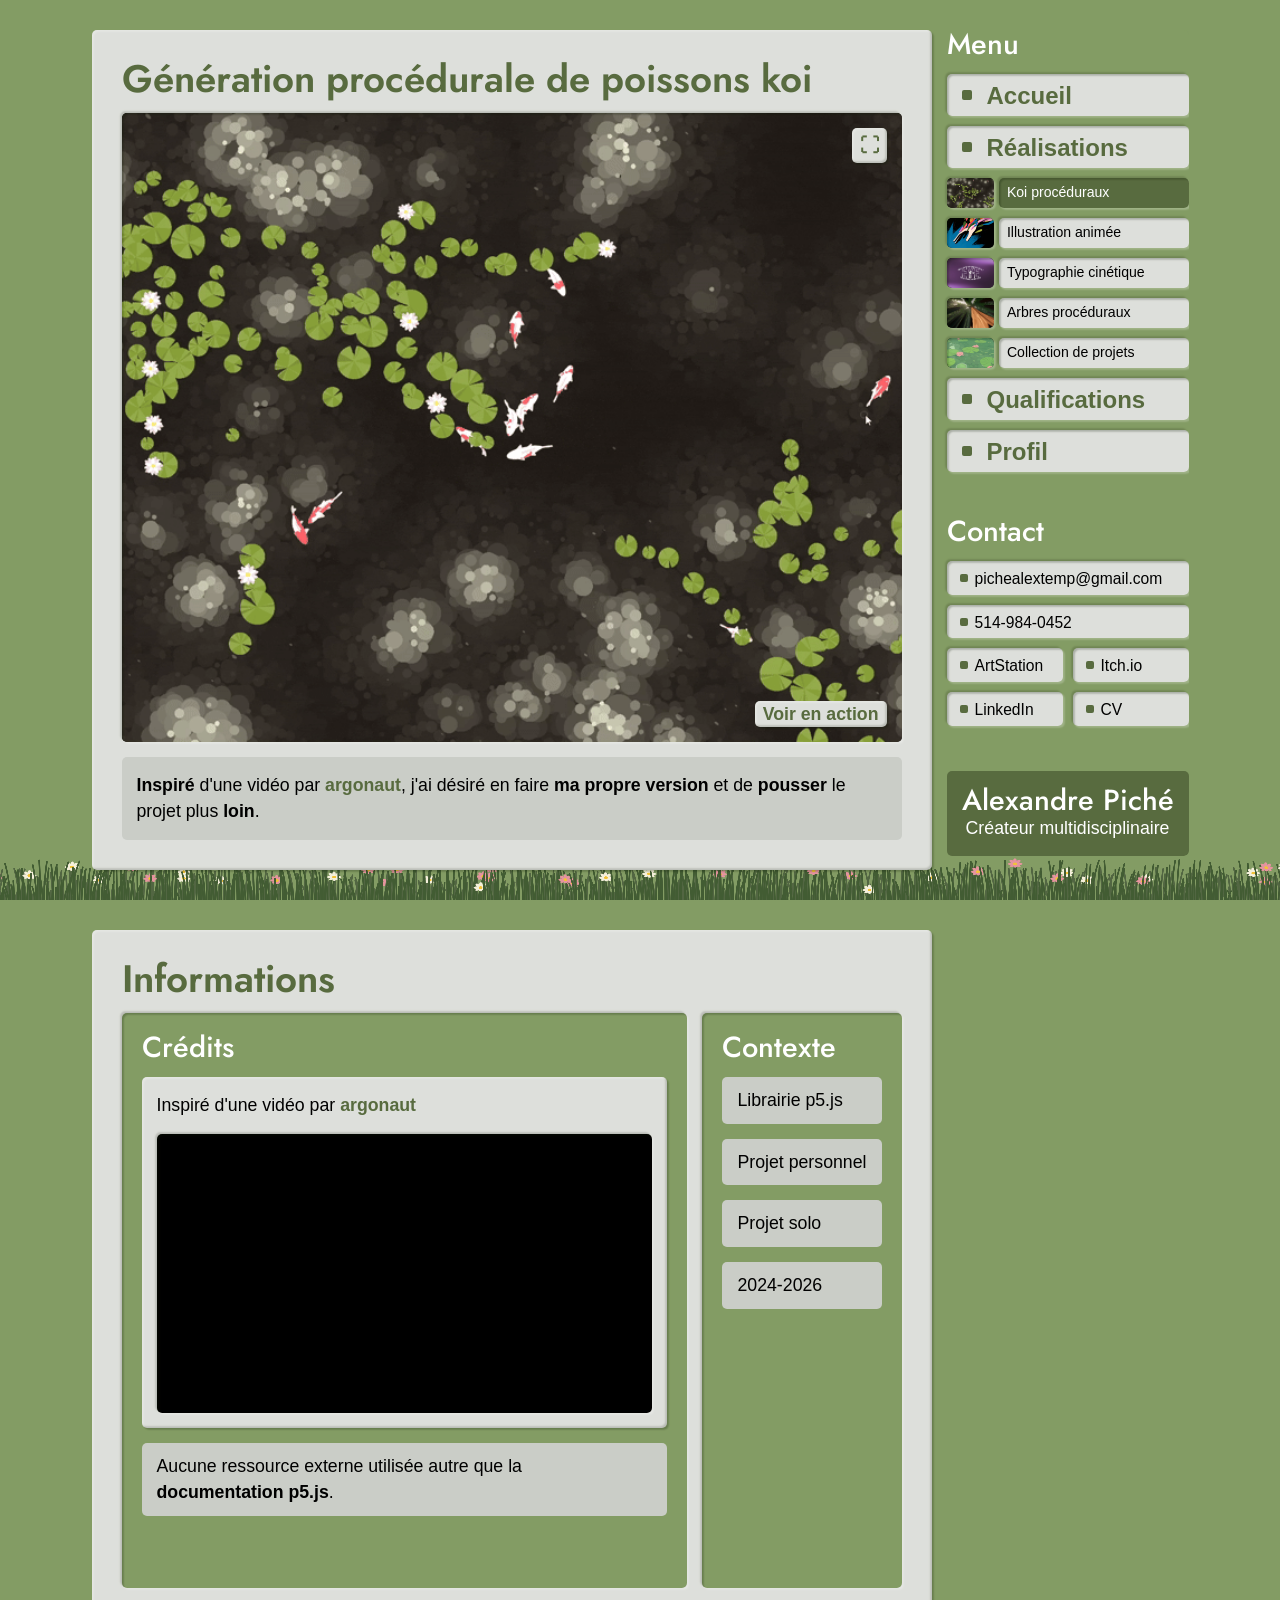
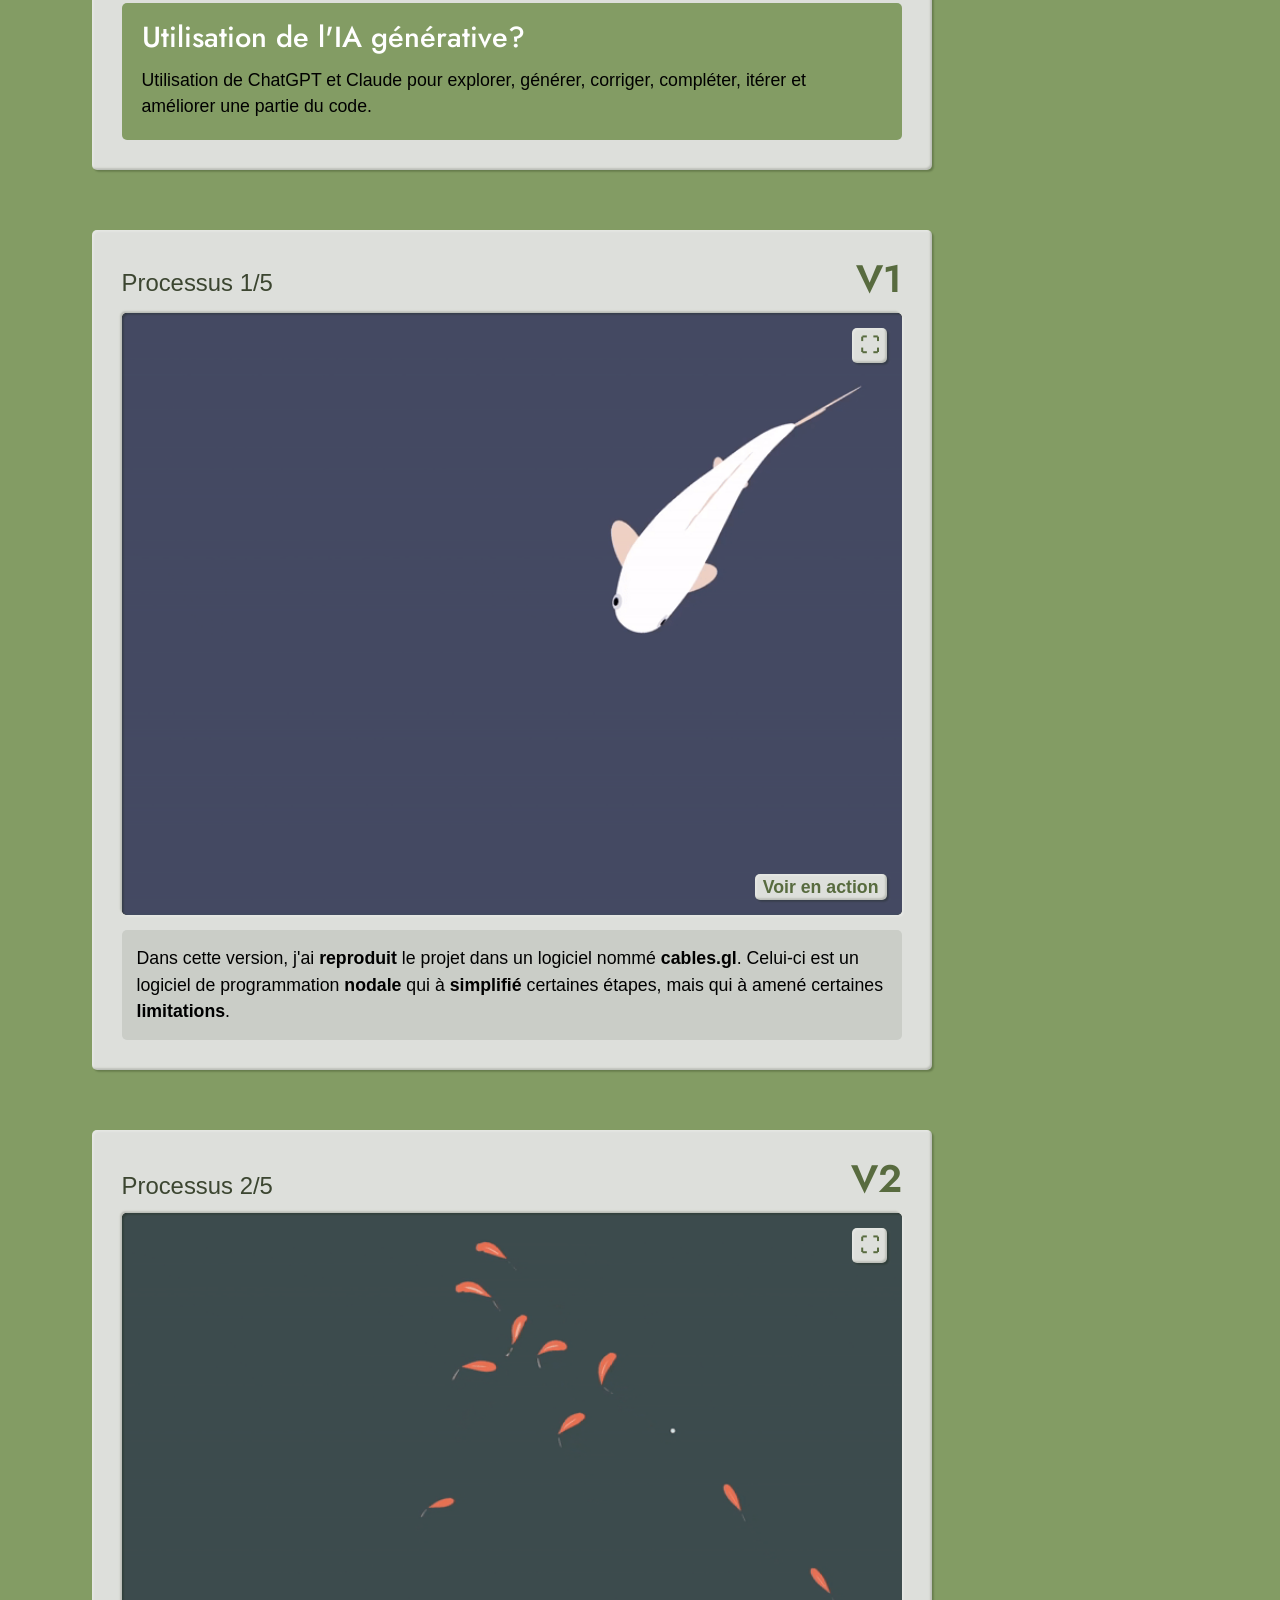
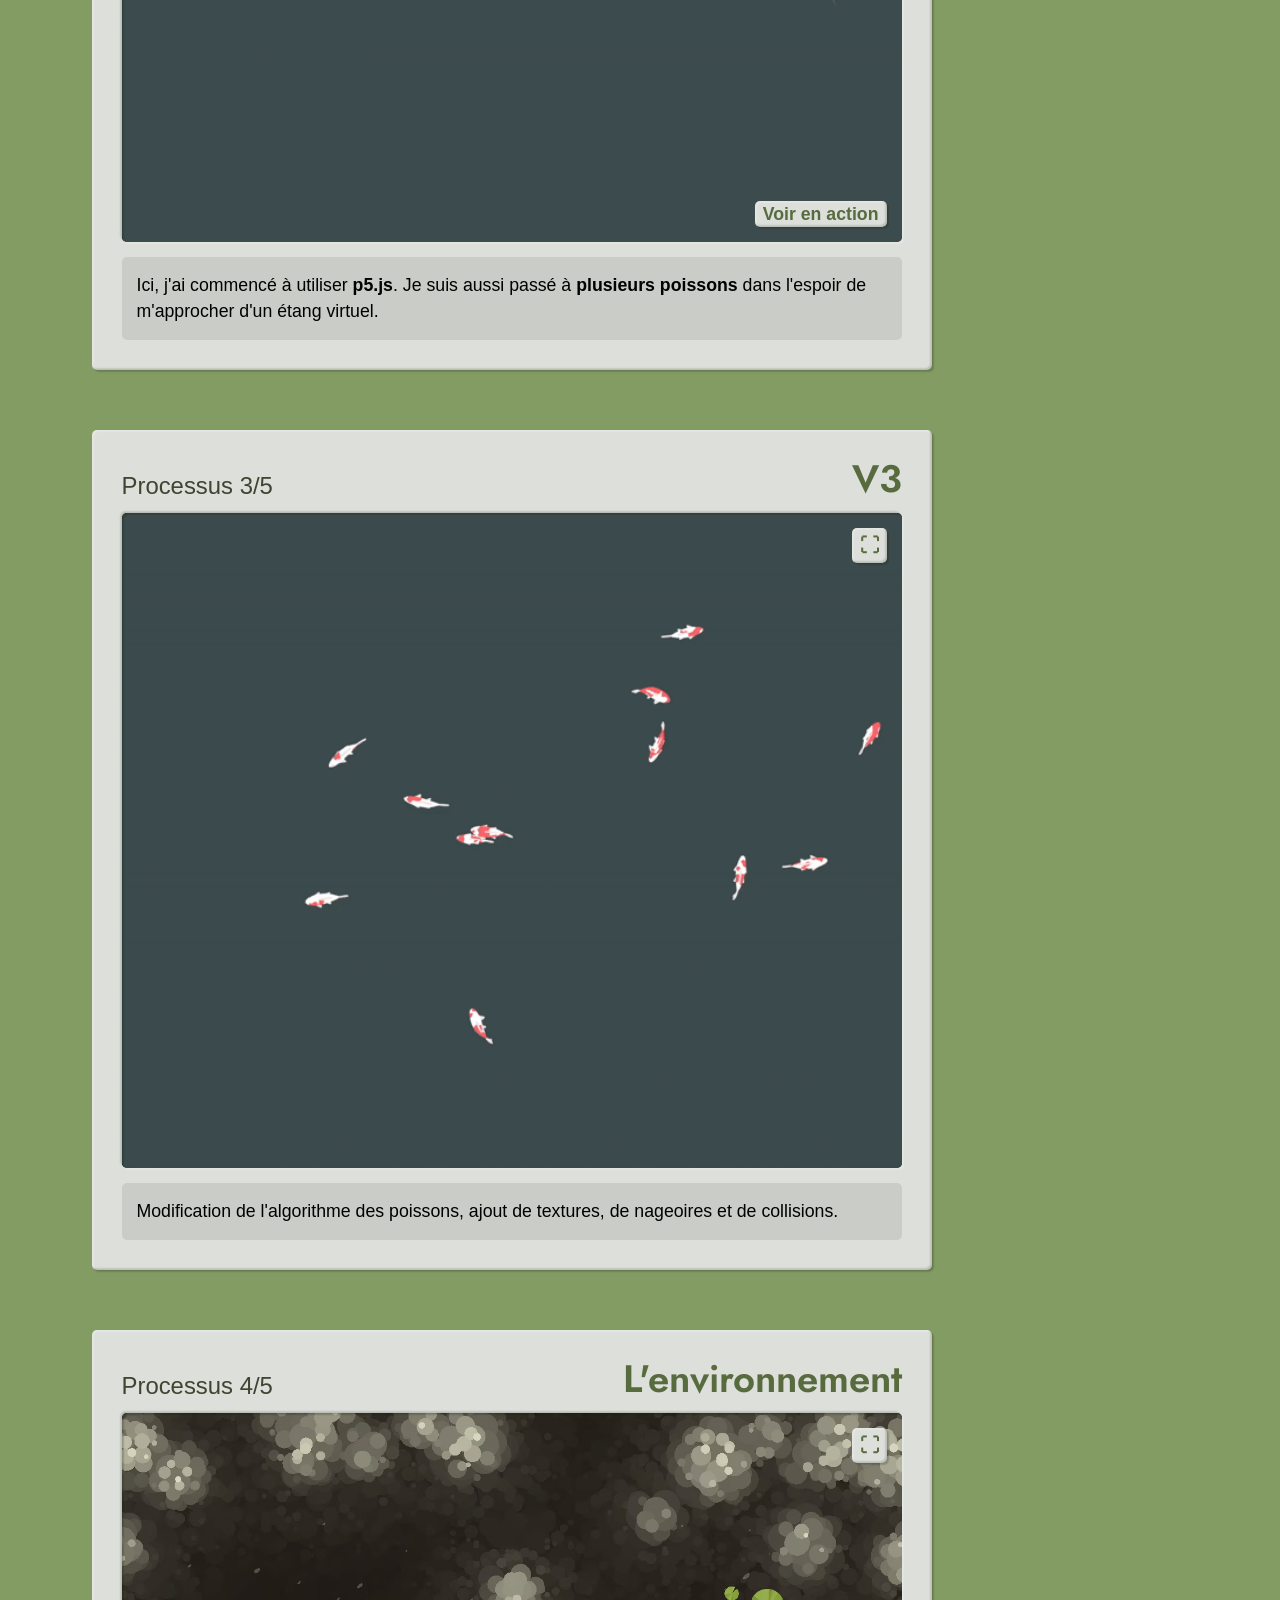
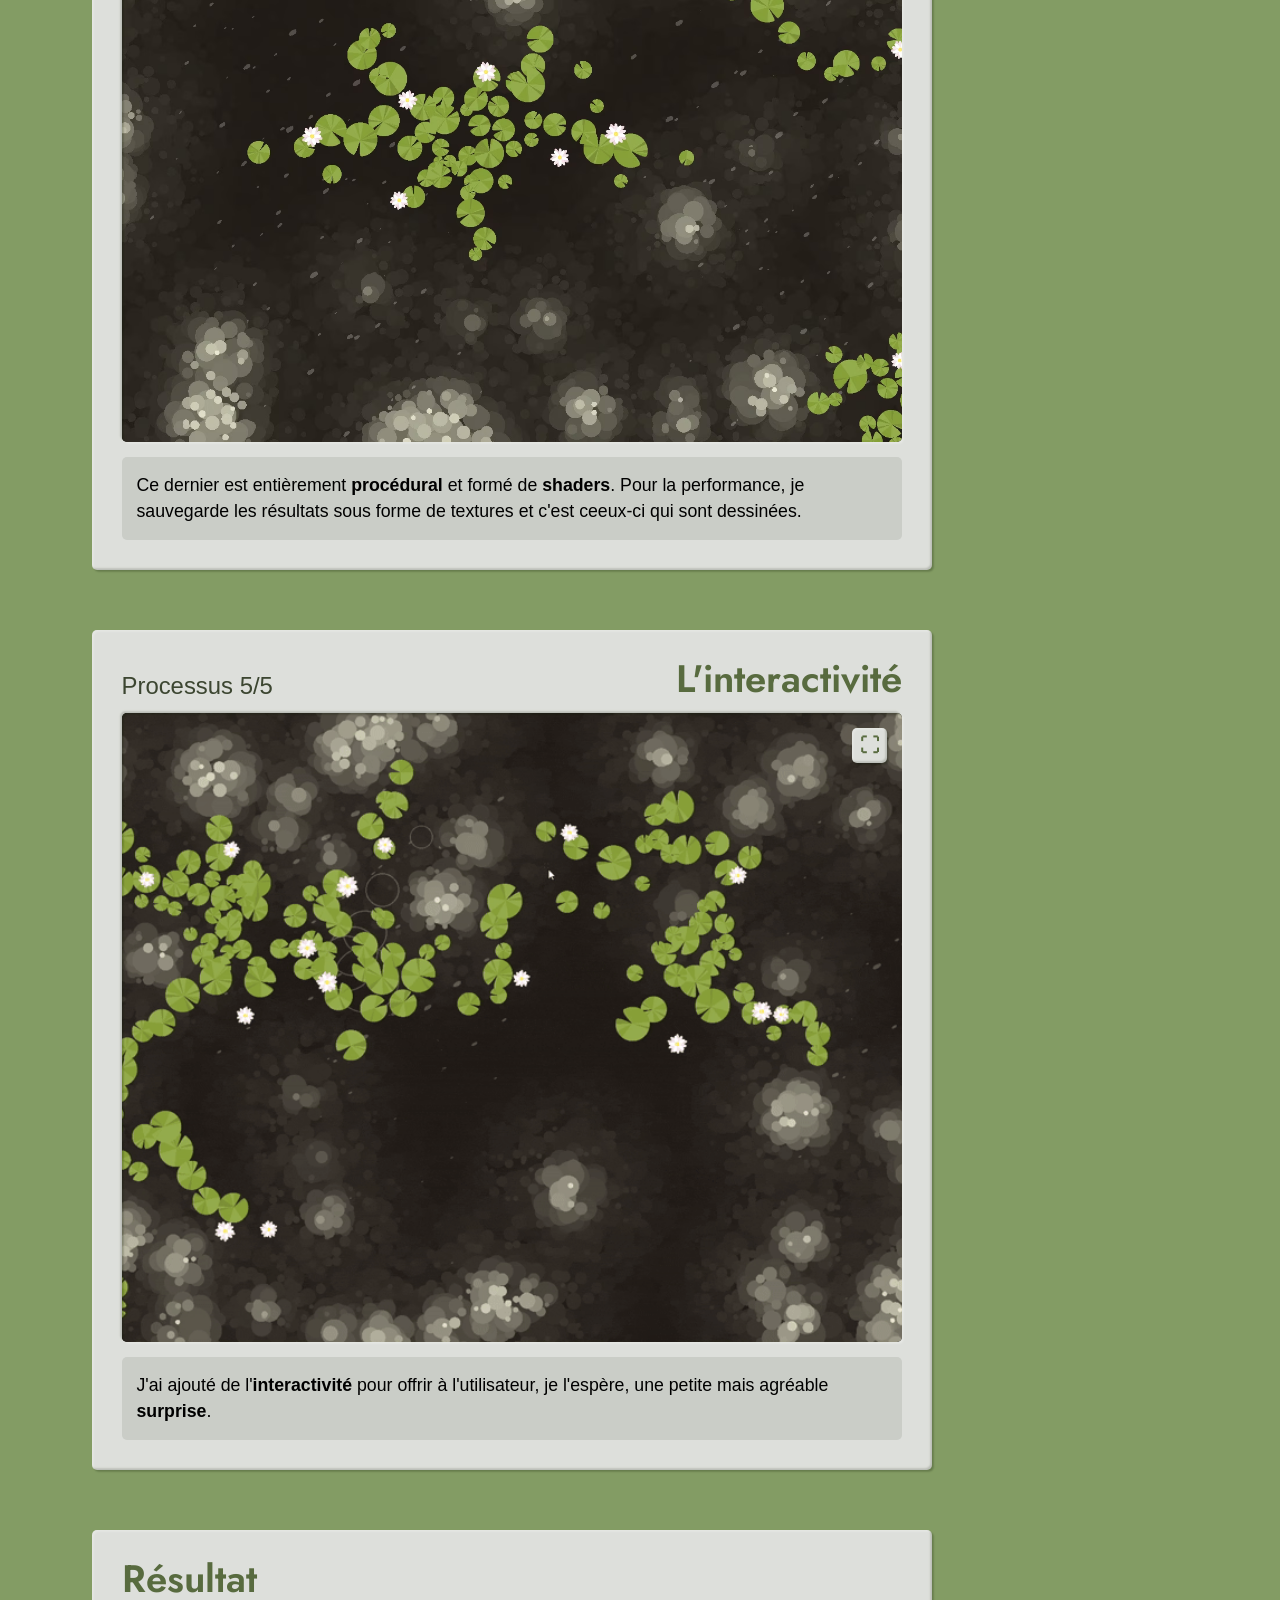
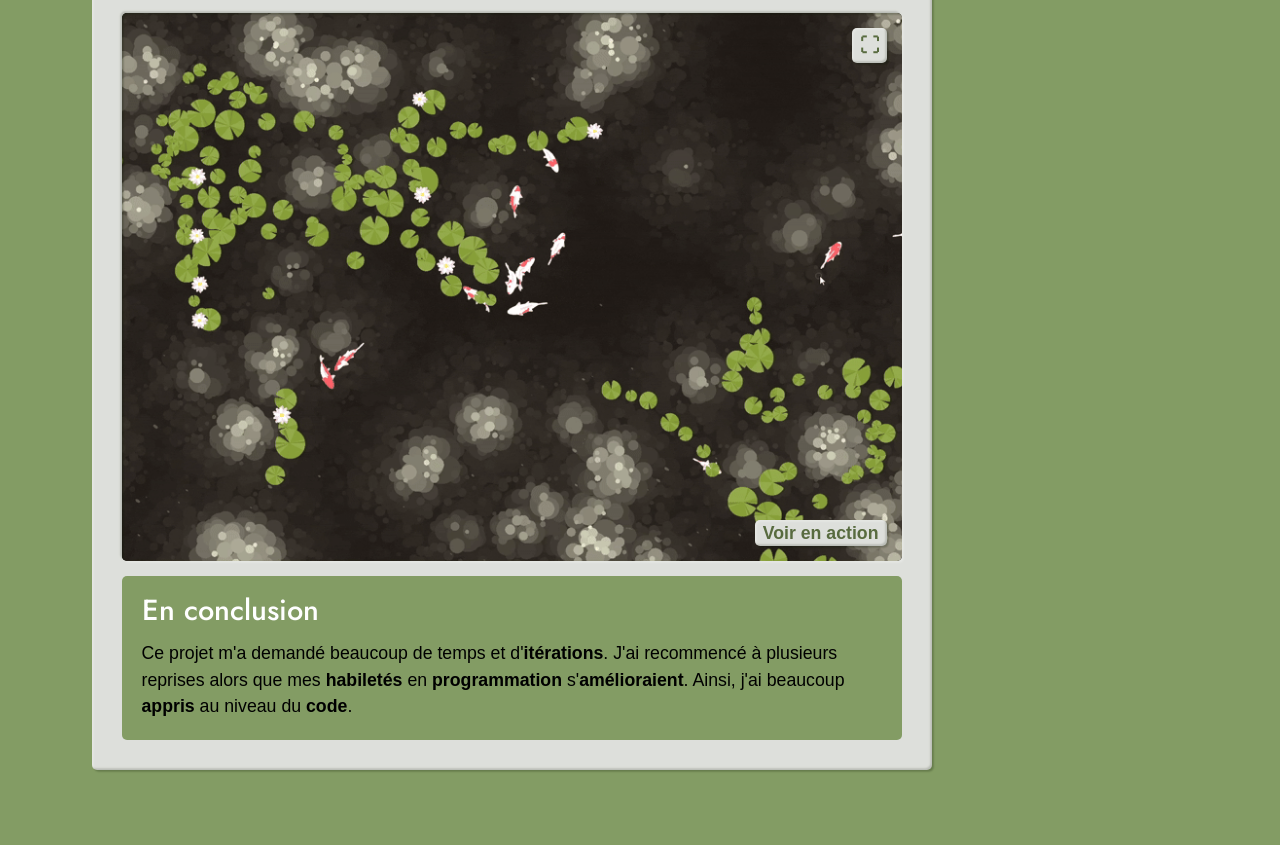
==== commit 77249a07: "optimisation" ====
--- a/01_koi.html
+++ b/01_koi.html
@@ -169,7 +169,7 @@
                                 <p>Inspiré d'une vidéo par <a href="https://www.youtube.com/@argonautcode" target="_blank" rel="noopener">argonaut</a>
                                 </p>
                                 <div class="img__container debossed">
-                                    <iframe loading="lazy" src="https://www.youtube-nocookie.com/embed/qlfh_rv6khY?si=lYyrI8sXJw5J9w74" title="YouTube video player" frameborder="0" allow="accelerometer; autoplay; clipboard-write; encrypted-media; gyroscope; picture-in-picture; web-share" referrerpolicy="strict-origin-when-cross-origin" allowfullscreen></iframe>
+                                    <iframe src="https://www.youtube-nocookie.com/embed/qlfh_rv6khY?si=lYyrI8sXJw5J9w74" title="YouTube video player" frameborder="0" allow="accelerometer; autoplay; clipboard-write; encrypted-media; gyroscope; picture-in-picture; web-share" referrerpolicy="strict-origin-when-cross-origin" allowfullscreen></iframe>
                                 </div>
                             </div>
                             <div class="surface-xs">Aucune ressource externe utilisée autre que la <strong>documentation
--- a/styles/main.css
+++ b/styles/main.css
@@ -457,6 +457,11 @@
   letter-spacing: 1%;
 }
 
+h1,
+h2 {
+  max-width: calc(100% - var(--spacing-12x) - var(--spacing-3x));
+}
+
 h3 {
   color: var(--color-white);
   font-size: clamp(1.5rem, 0.63vw + 1.31rem, 1.88rem);
@@ -486,6 +491,7 @@
   font-weight: 400;
   letter-spacing: 12%;
   text-transform: capitalize;
+  line-height: 1;
 }
 
 .project_title {
@@ -598,16 +604,20 @@
 }
 
 .main {
-  max-width: calc(100vh - var(--padding-2x));
+  max-width: calc(100dvh - var(--padding-2x));
   width: 100%;
   display: flex;
   flex-direction: column;
   gap: var(--padding-2x);
+}
+.main > section:last-child {
+  margin-bottom: var(--spacing-9x);
 }
 
 .square {
   flex-grow: 1;
   height: calc(100vh - var(--padding-2x));
+  height: calc(100dvh - var(--padding-2x));
   width: 100%;
   display: flex;
   flex-direction: column;
@@ -661,6 +671,7 @@
   }
   .square {
     height: 100vh;
+    height: 100dvh;
     scroll-margin-top: initial;
   }
   .subdivision {
@@ -839,6 +850,7 @@
   outline-offset: 4px;
 }
 .menu-toggle__container label::after {
+  display: block;
   content: "Menu";
   background-color: var(--color-primary);
   color: var(--color-white);
@@ -861,7 +873,7 @@
   box-shadow: var(--embossed);
 }
 
-@media (width < 1024px) {
+@media (height < 850px), (width < 1024px) {
   .container {
     gap: 0;
   }
@@ -1137,10 +1149,11 @@
 
 canvas.fixed {
   --h: 6vh;
+  position: fixed;
   width: 100vw;
   height: var(--h);
   top: calc(100vh - var(--h));
-  position: fixed;
+  top: calc(100dvh - var(--h));
 }
 
 :root {
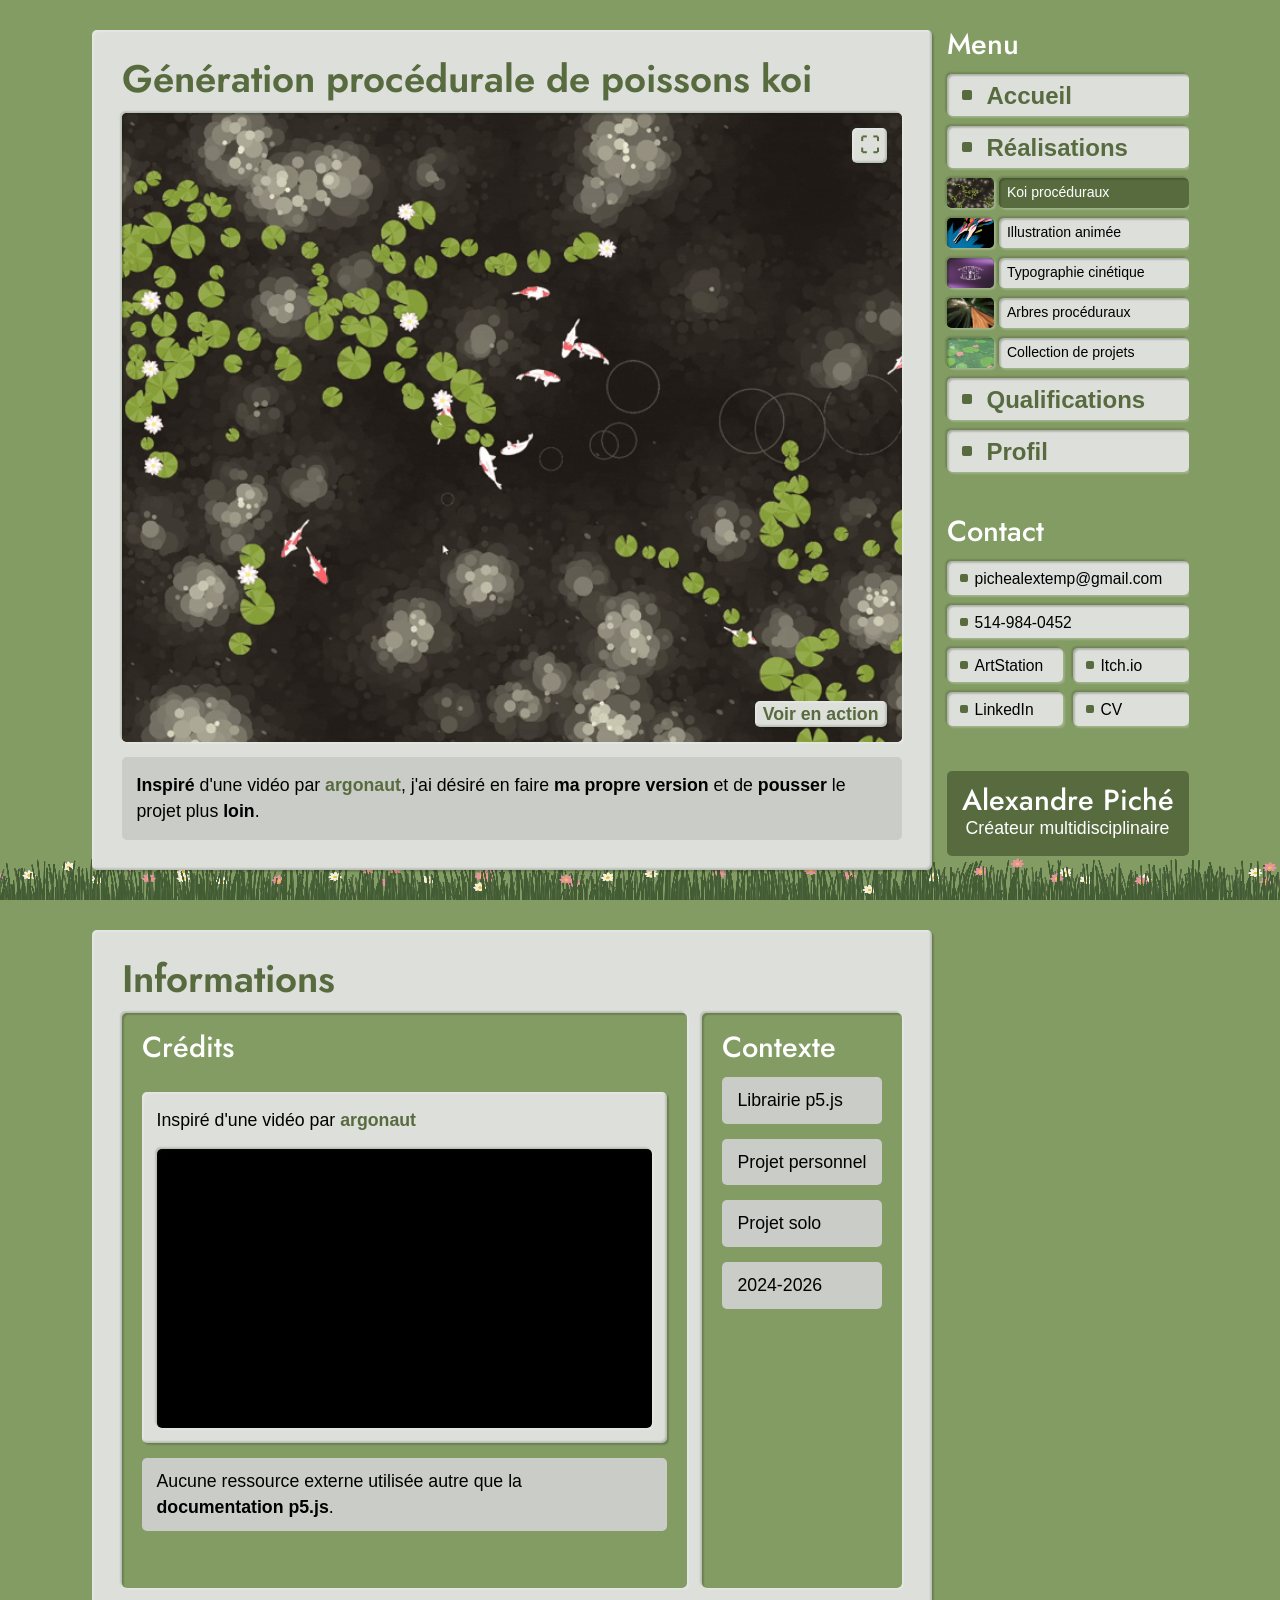
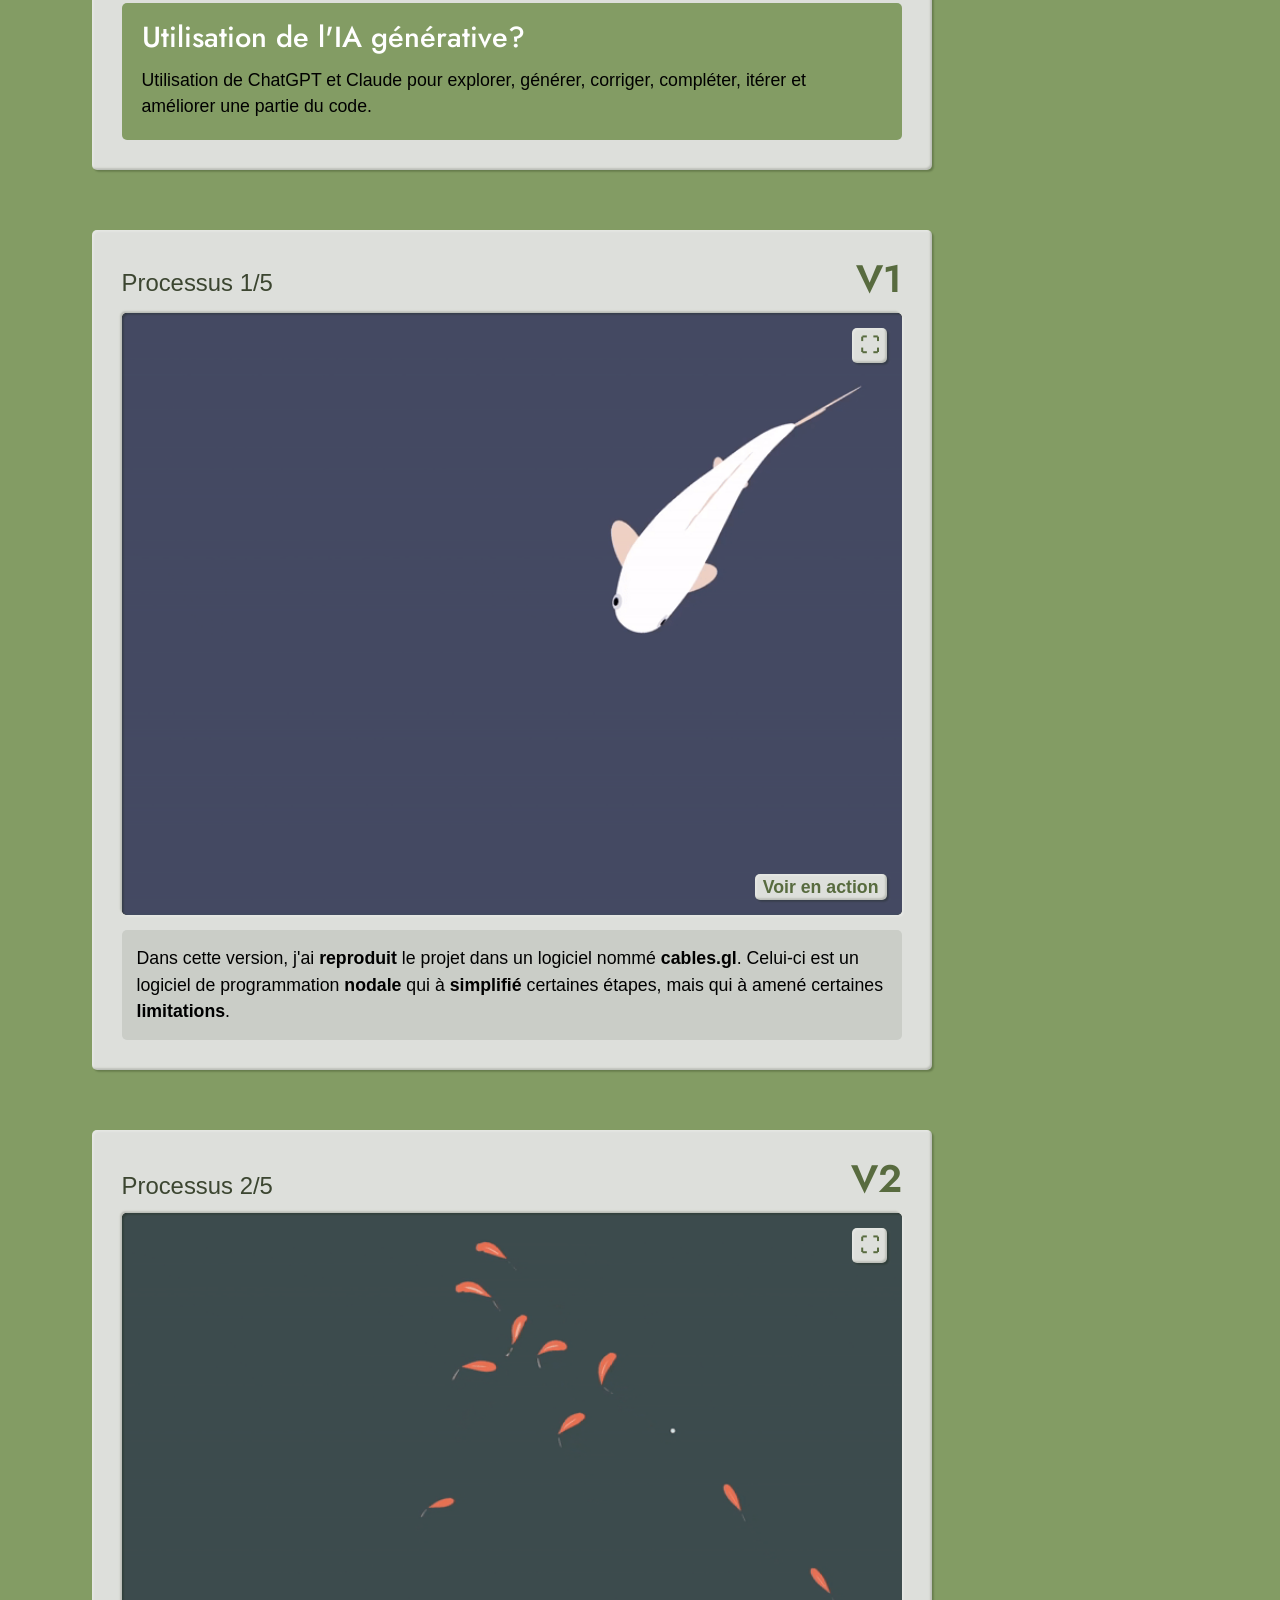
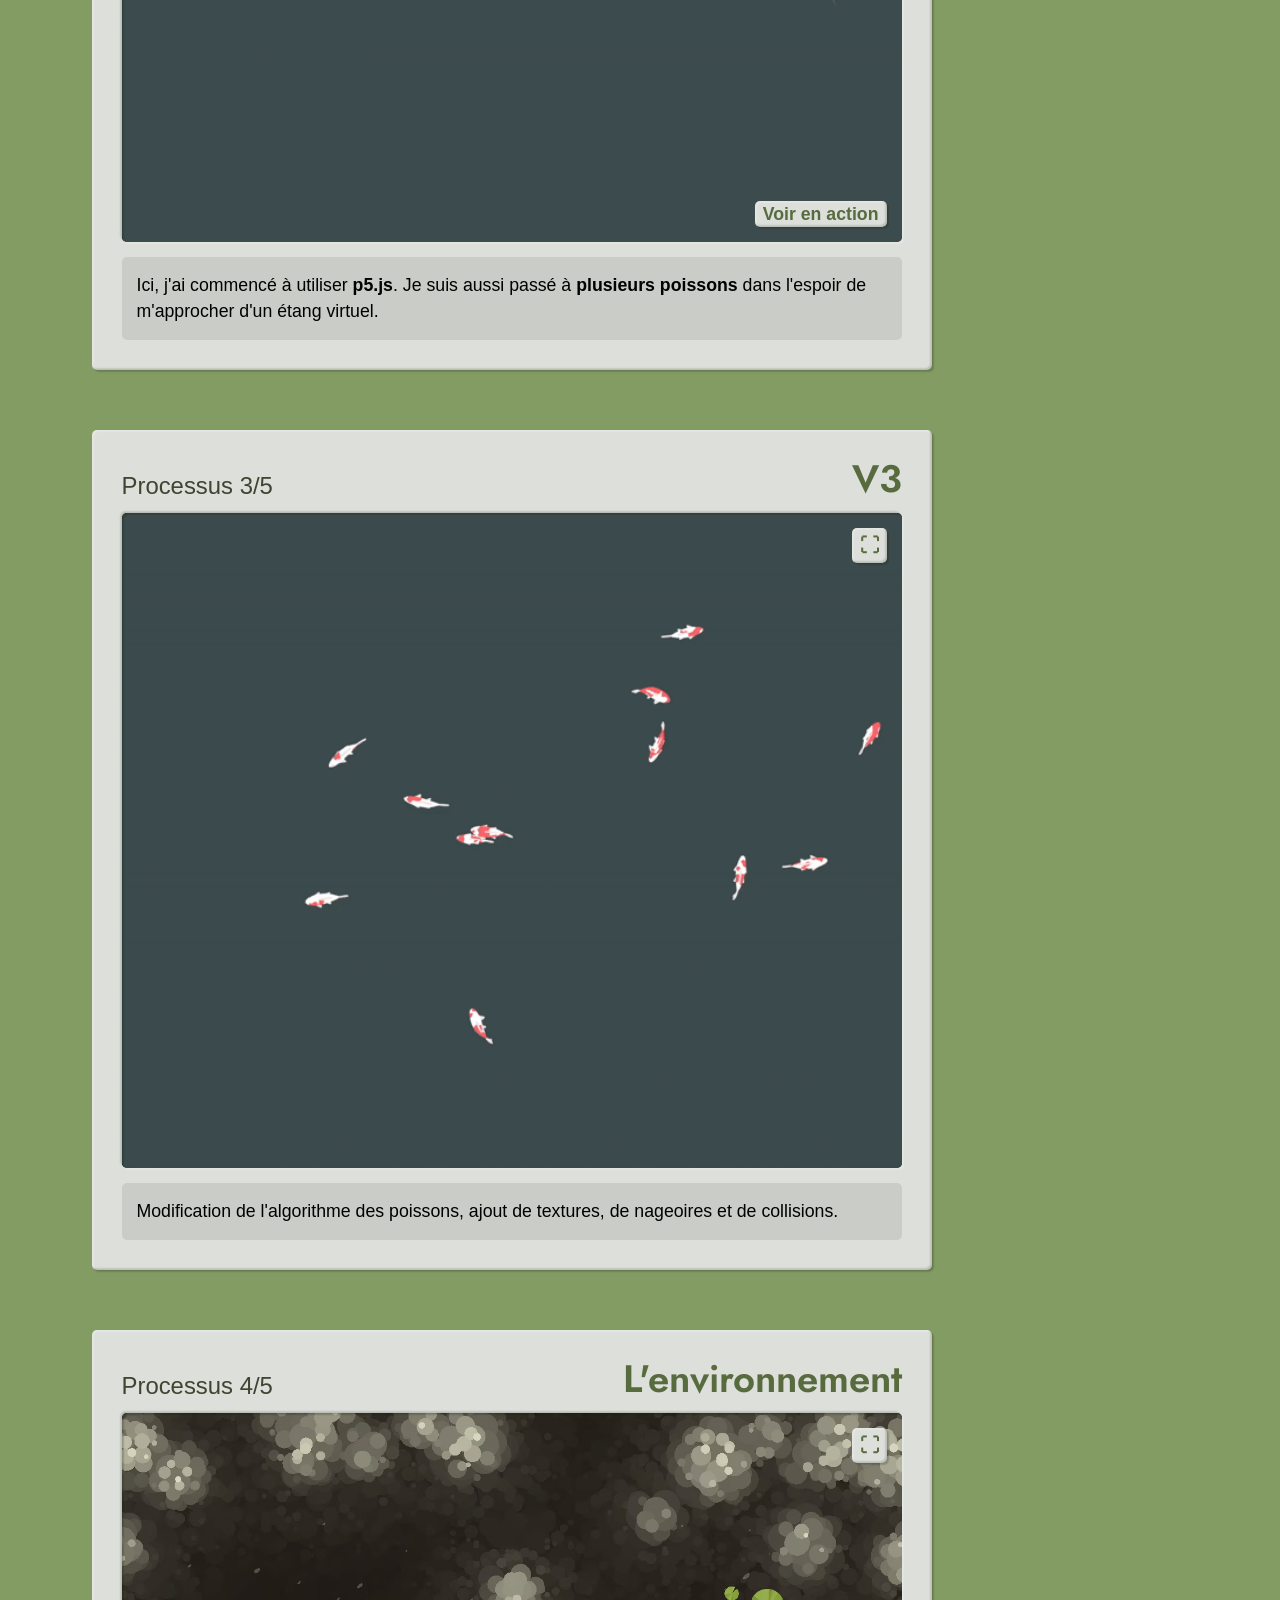
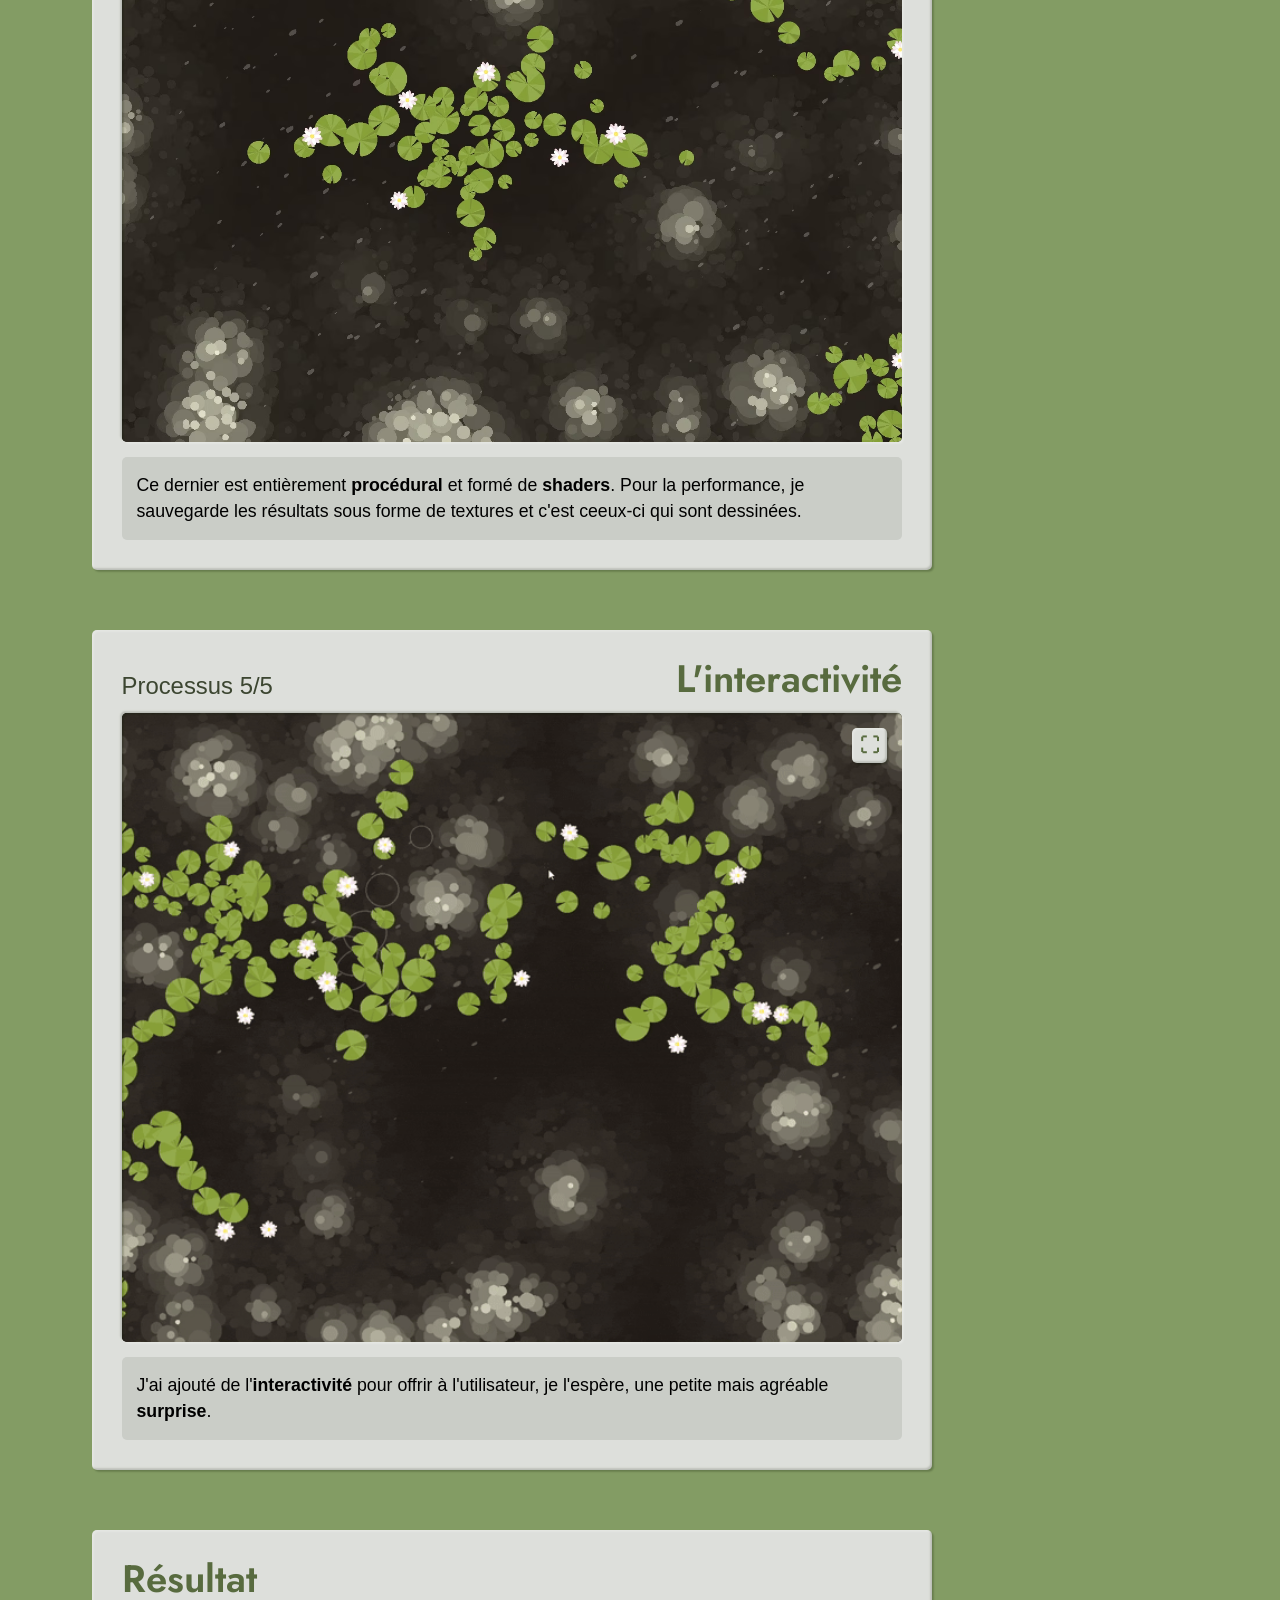
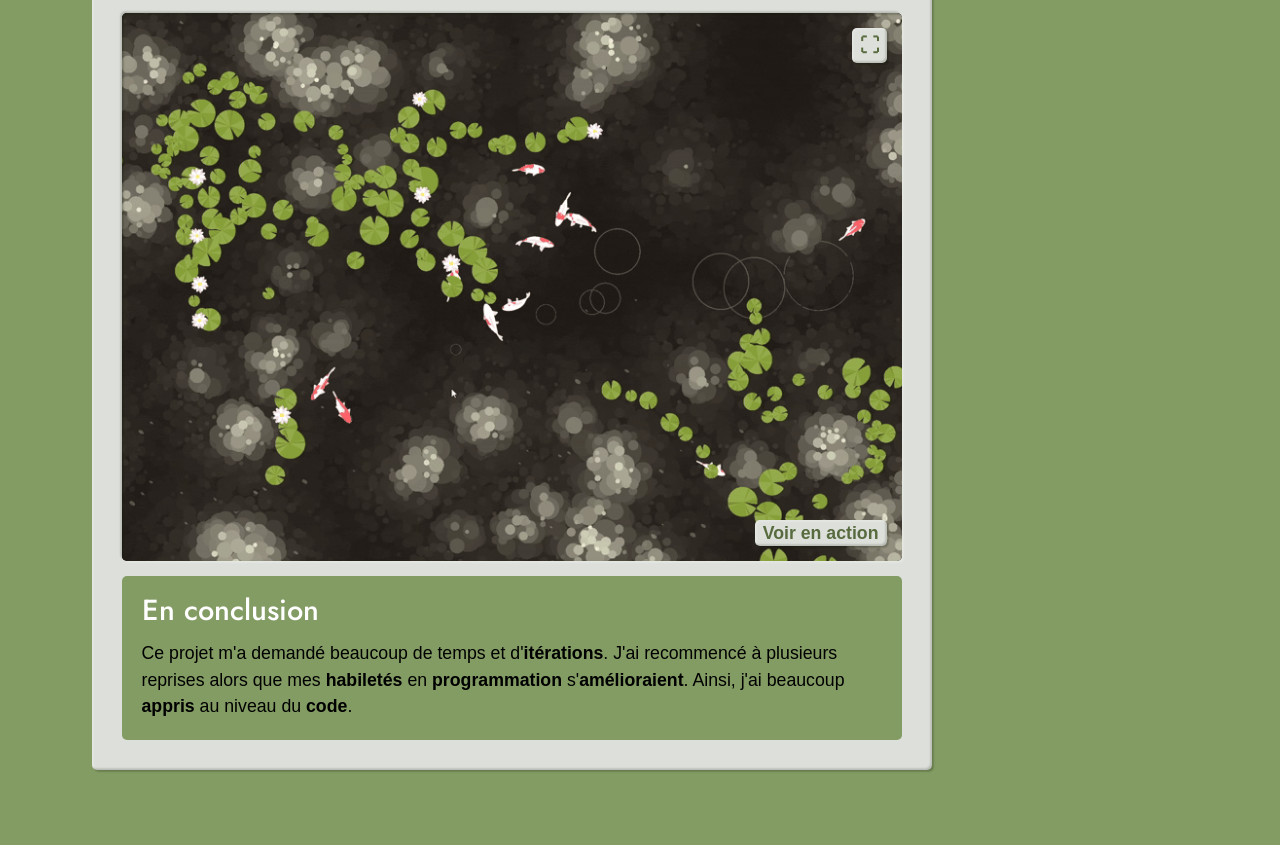
==== commit 55deec9b: "a" ====
--- a/01_koi.html
+++ b/01_koi.html
@@ -162,7 +162,7 @@
 
                 <h2>Informations</h2>
                 <div class="flex-row sm-column grow">
-                    <div class="subdivision grow debossed">
+                    <div class="subdivision flex-column grow debossed">
                         <h3>Crédits</h3>
                         <div class="flex-column">
                             <div class="surface flex-column embossed">
--- a/styles/main.css
+++ b/styles/main.css
@@ -409,6 +409,11 @@
   scroll-behavior: smooth;
 }
 
+html,
+body {
+  overscroll-behavior-y: none;
+}
+
 /* ==========================================================================
    BODY / ELEMENT
    Le body permet d'initialiser les propriétés générales de la page.
@@ -604,7 +609,7 @@
 }
 
 .main {
-  max-width: calc(100dvh - var(--padding-2x));
+  max-width: calc(100svh - var(--padding-2x));
   width: 100%;
   display: flex;
   flex-direction: column;
@@ -615,9 +620,10 @@
 }
 
 .square {
-  flex-grow: 1;
+  flex-grow: 0;
+  flex-shrink: 0;
   height: calc(100vh - var(--padding-2x));
-  height: calc(100dvh - var(--padding-2x));
+  height: calc(100svh - var(--padding-2x));
   width: 100%;
   display: flex;
   flex-direction: column;
@@ -665,14 +671,34 @@
   transition: all 0.1s ease-out;
 }
 
-@media (width < 768px) {
+@media (width < 768px), (height < 768px) {
   .container {
     --padding-dynamic: 0;
   }
   .square {
     height: 100vh;
-    height: 100dvh;
+    height: 100svh;
     scroll-margin-top: initial;
+  }
+  .subdivision {
+    padding: var(--spacing-3x);
+  }
+  .sm-hide {
+    display: none;
+  }
+}
+@media (height < 768px) {
+  .container {
+    --padding-dynamic: 0;
+  }
+  .main {
+    max-width: 100vw;
+  }
+  .square {
+    height: 100vh;
+    height: 100svh;
+    scroll-margin-top: initial;
+    width: 100vw;
   }
   .subdivision {
     padding: var(--spacing-3x);
@@ -1148,12 +1174,14 @@
 }
 
 canvas.fixed {
-  --h: 6vh;
+  --h: 6svh;
   position: fixed;
-  width: 100vw;
+  left: 0;
+  right: 0;
+  top: auto;
+  bottom: 0;
+  width: 100%;
   height: var(--h);
-  top: calc(100vh - var(--h));
-  top: calc(100dvh - var(--h));
 }
 
 :root {
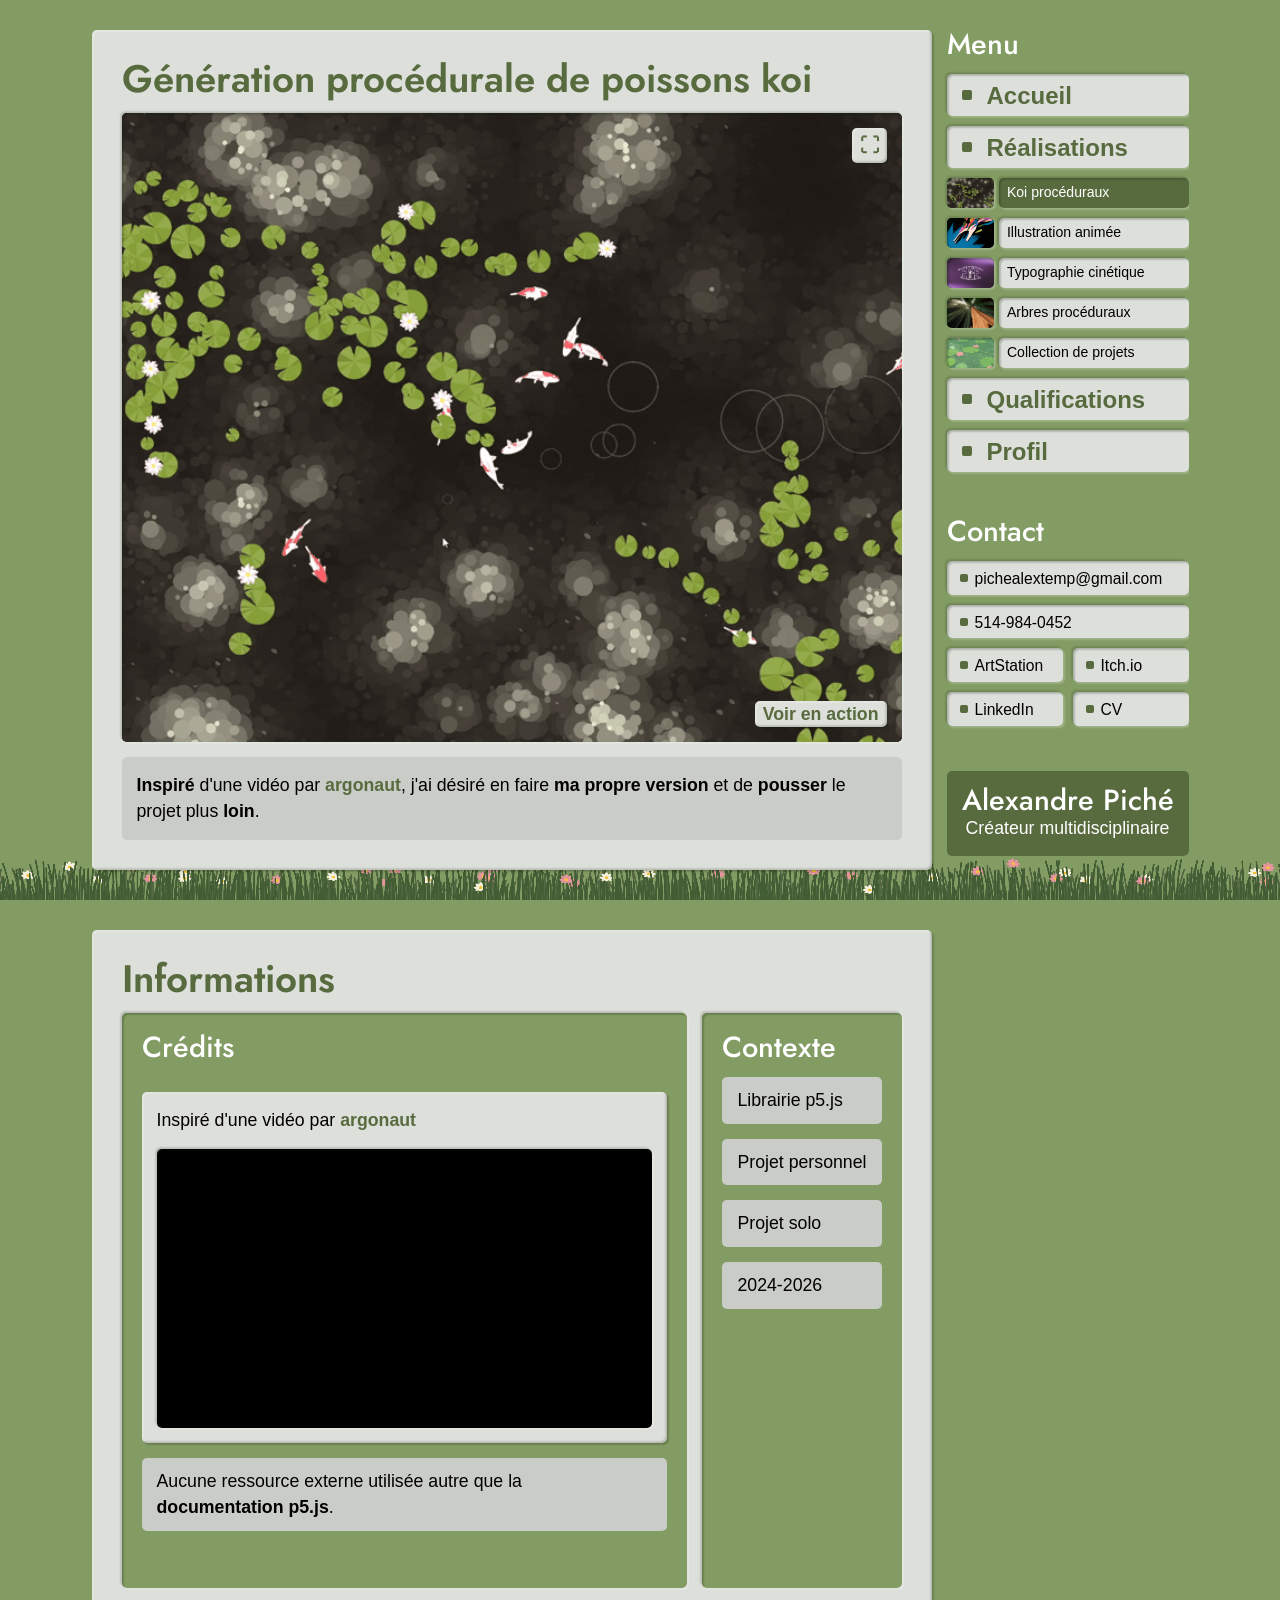
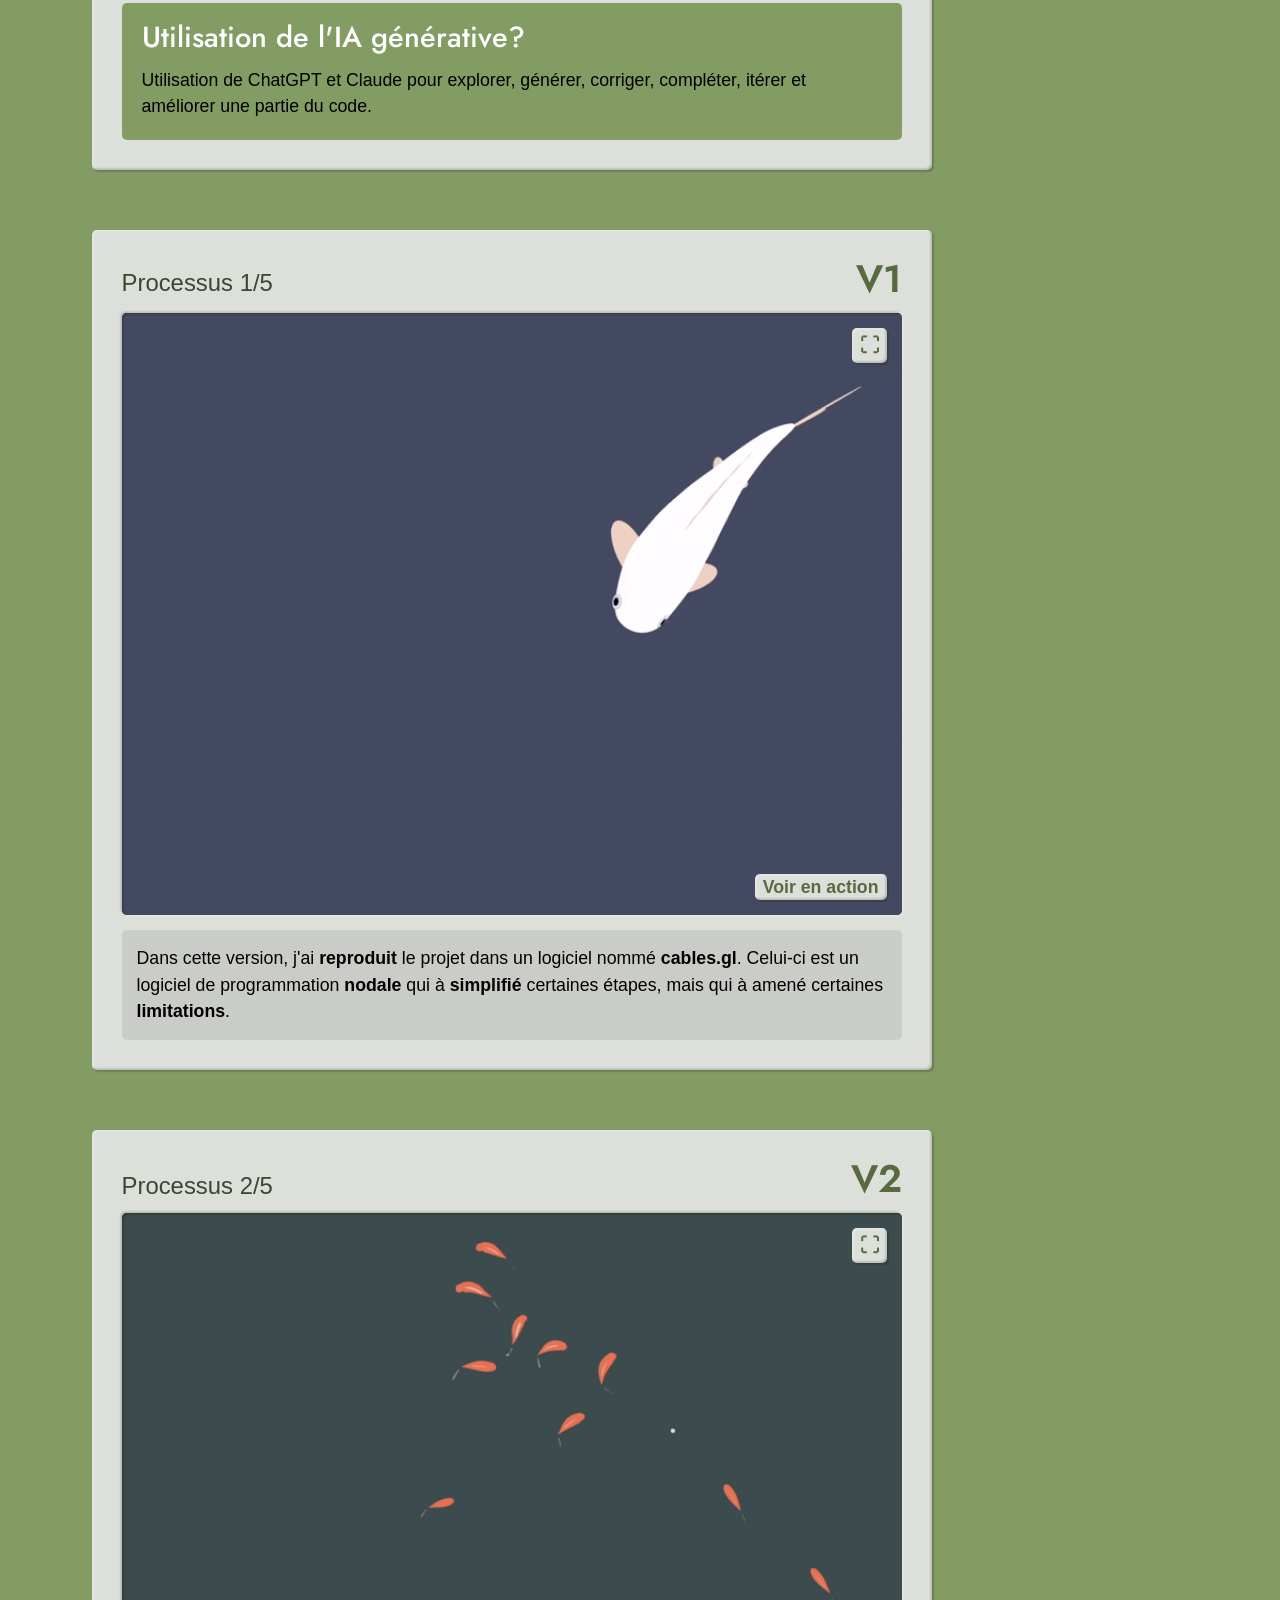
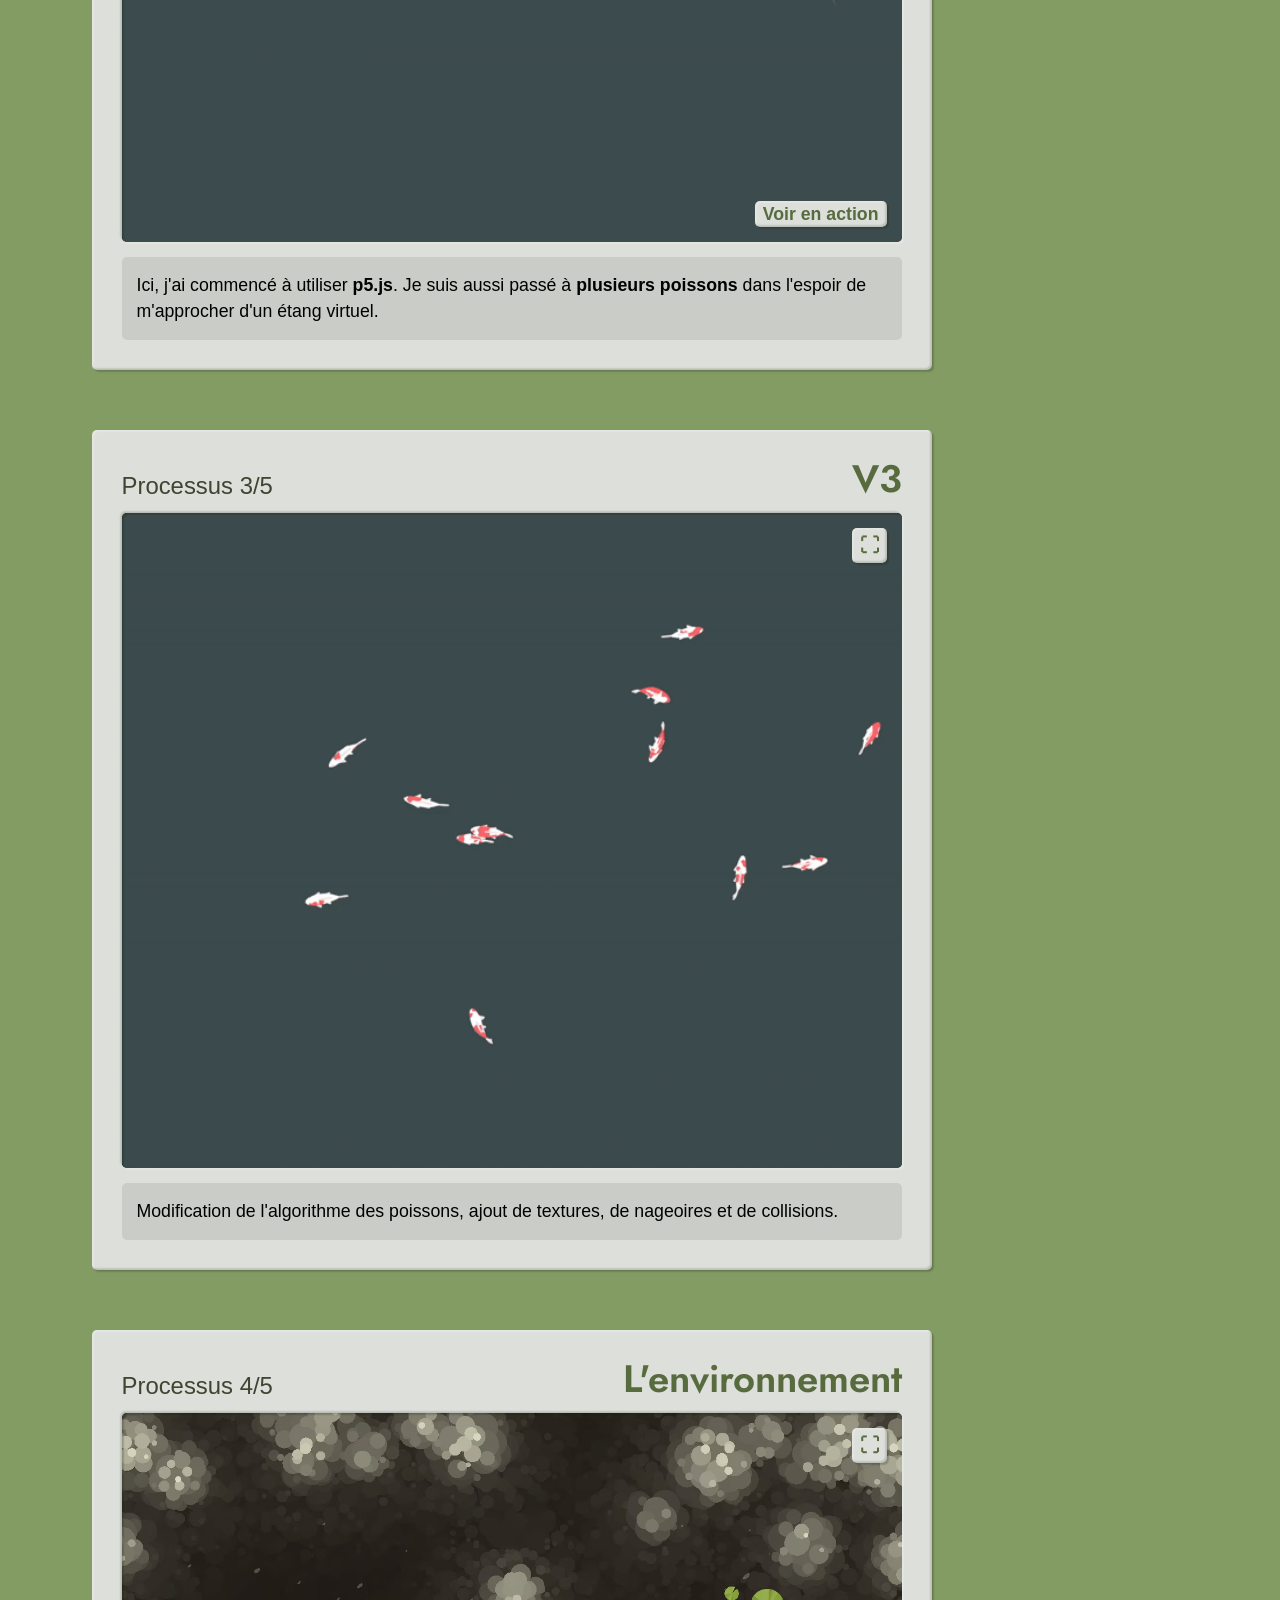
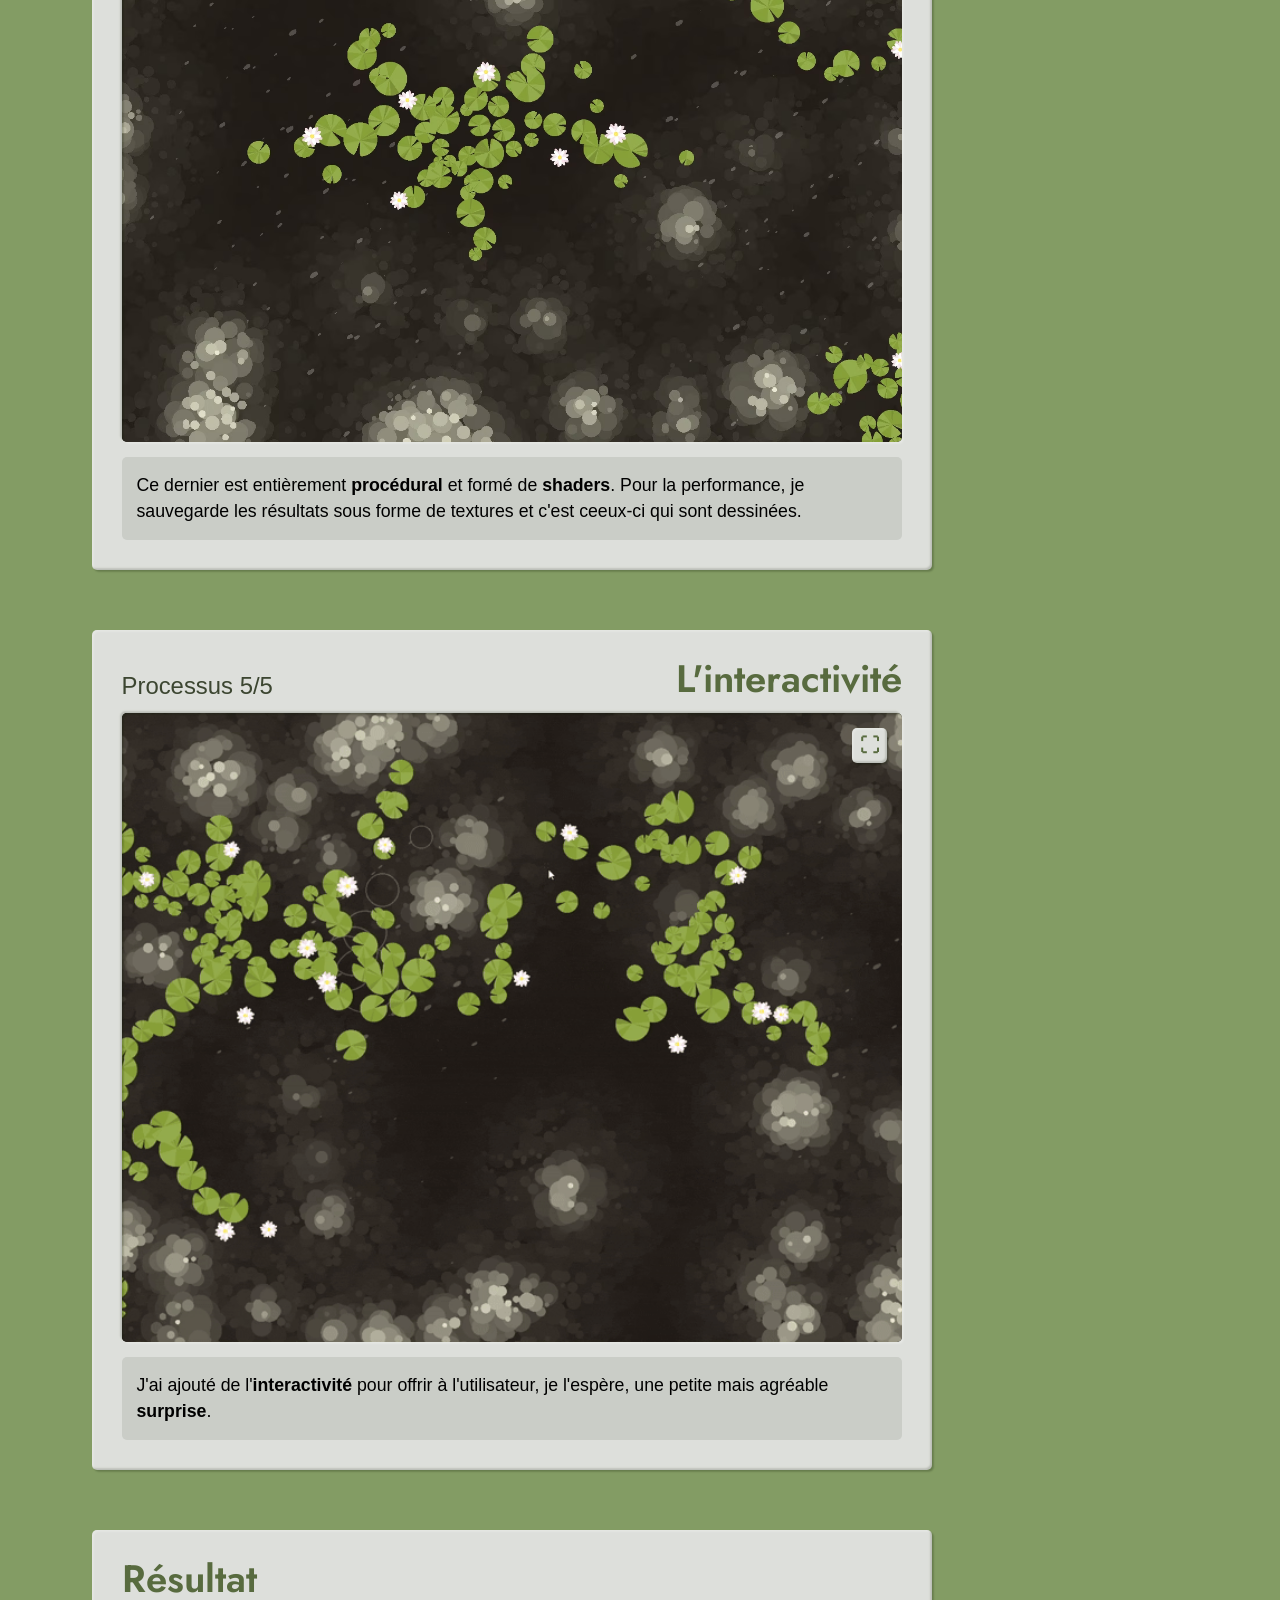
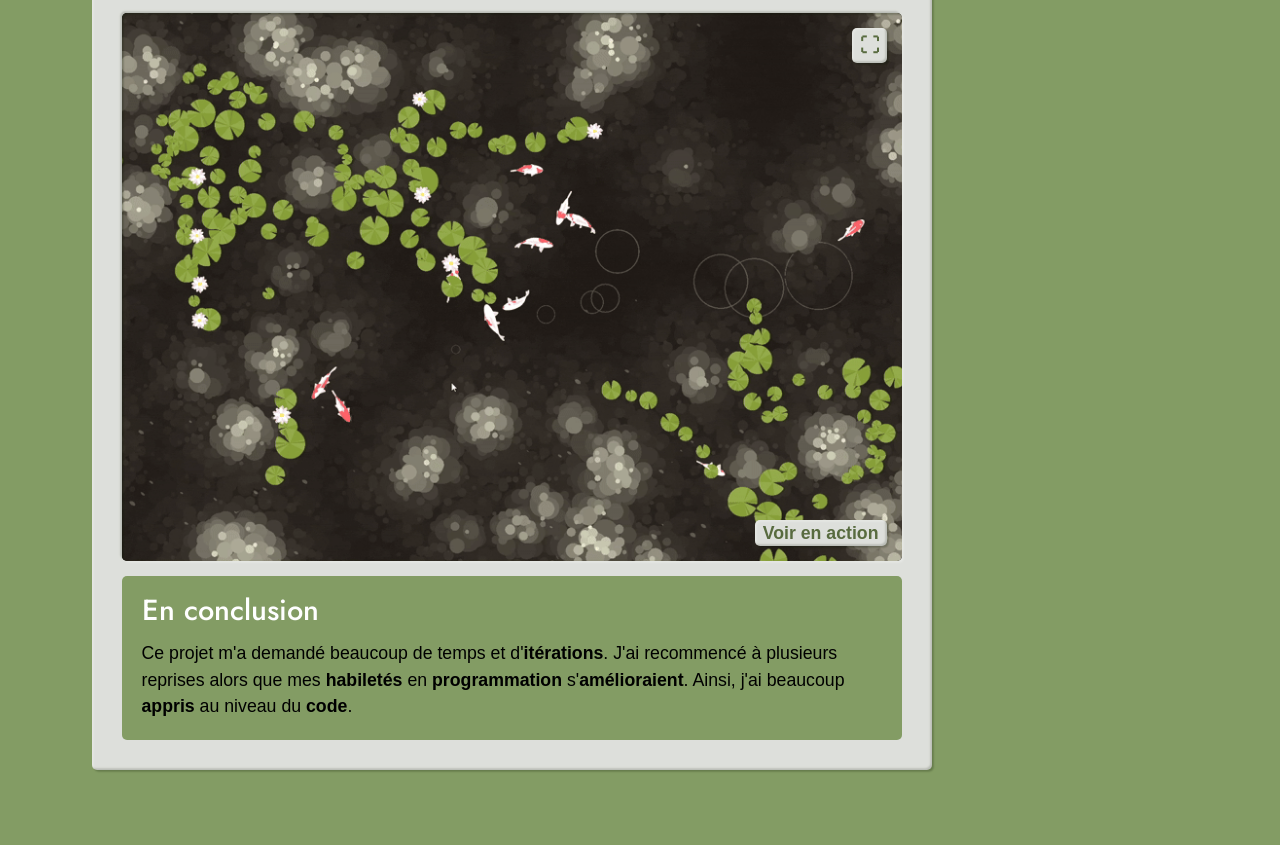
==== commit 54014e52: "google analytics" ====
--- a/01_koi.html
+++ b/01_koi.html
@@ -11,6 +11,19 @@
 
     <link rel="stylesheet" href="styles/main.css" />
     <script src="scripts/main.js" defer></script>
+
+    <!-- Google tag (gtag.js) -->
+    <script async src="https://www.googletagmanager.com/gtag/js?id=G-7ZGXEPT9YJ"></script>
+    <script>
+        window.dataLayer = window.dataLayer || [];
+
+        function gtag() {
+            dataLayer.push(arguments);
+        }
+        gtag('js', new Date());
+
+        gtag('config', 'G-7ZGXEPT9YJ');
+    </script>
 
 </head>
 
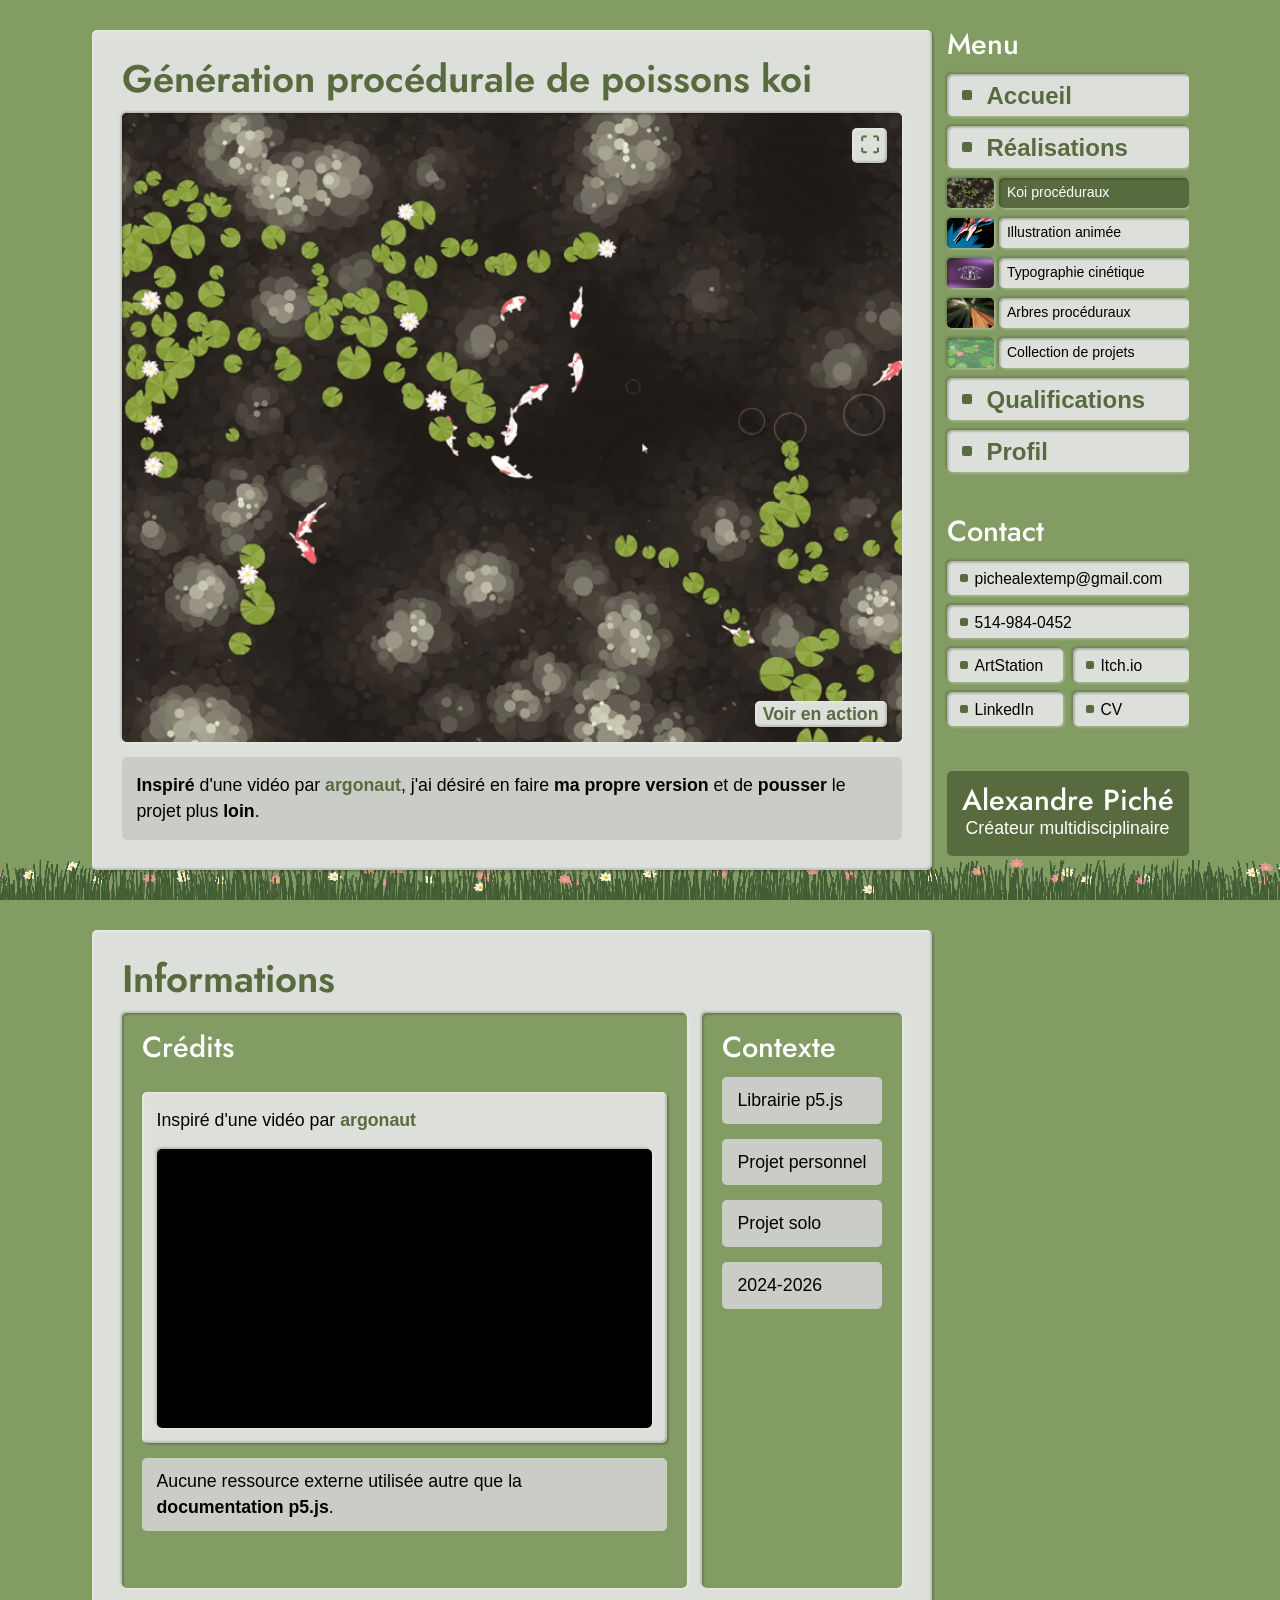
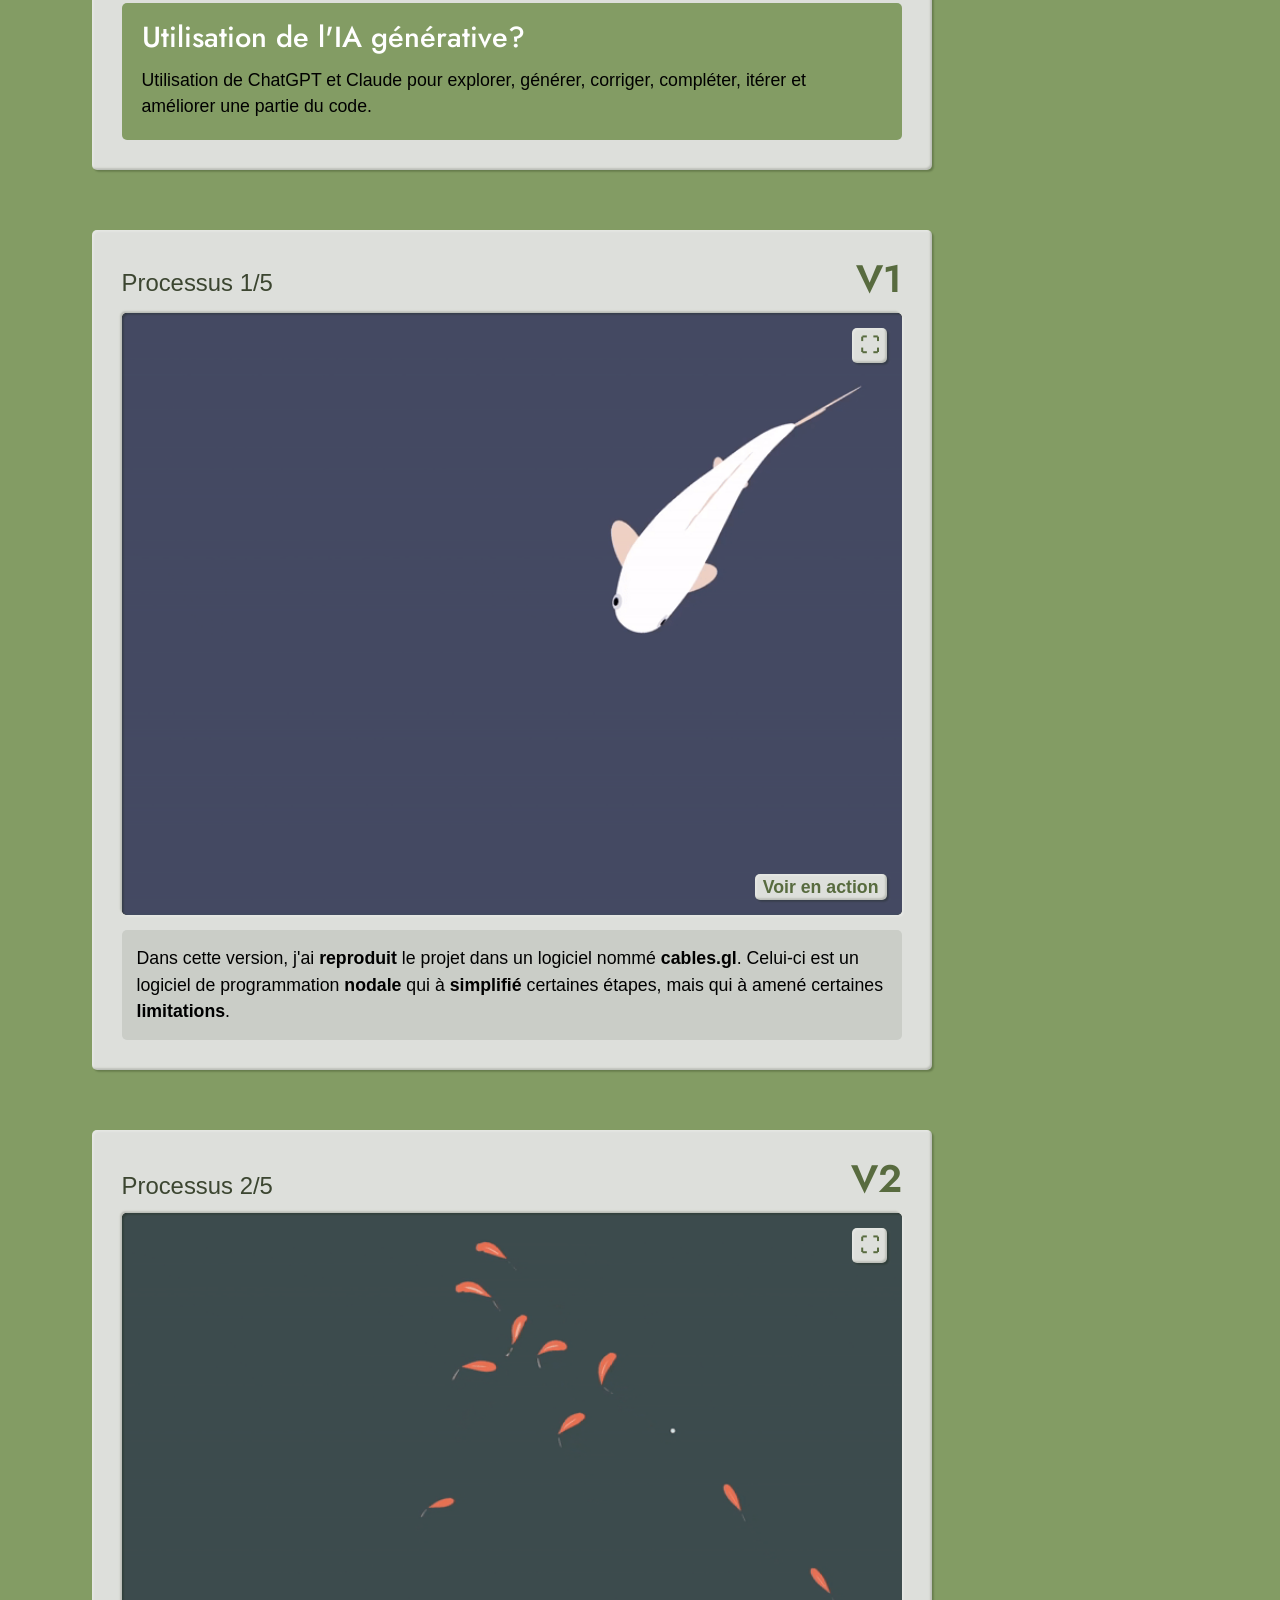
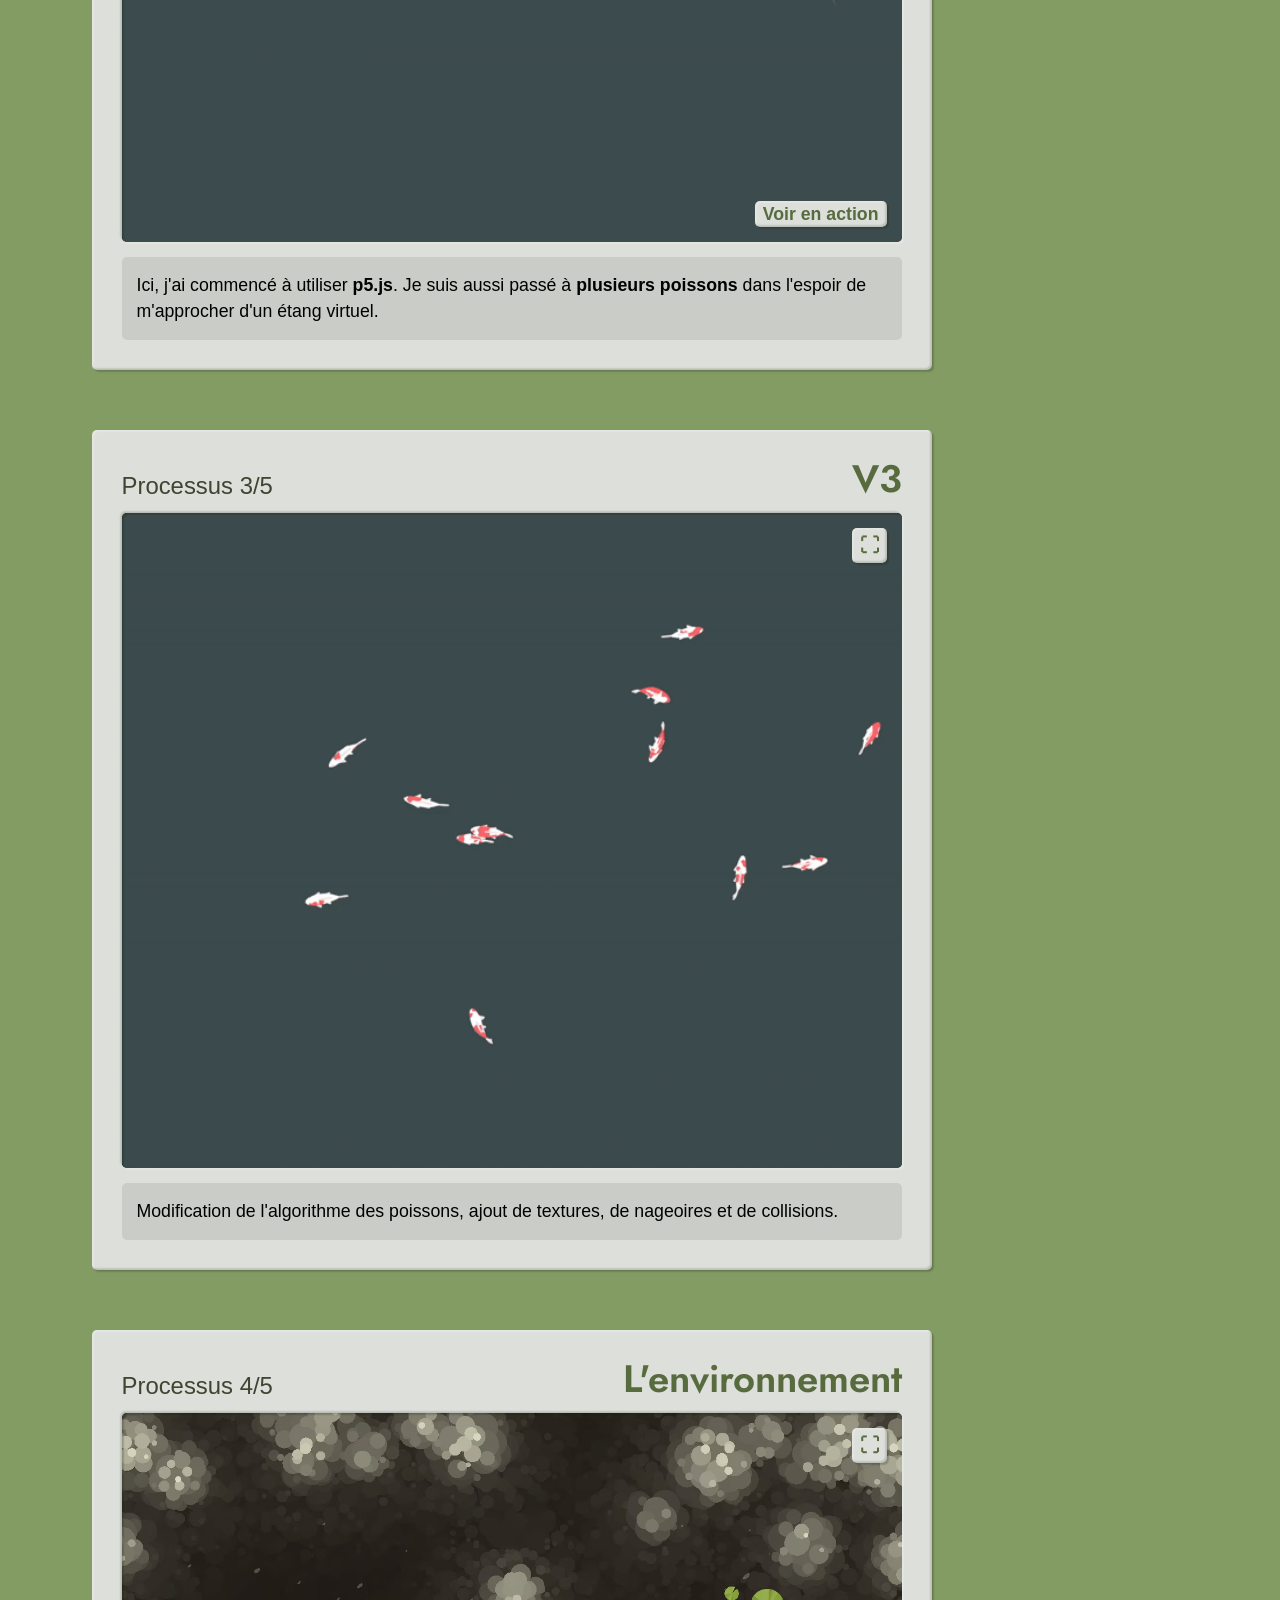
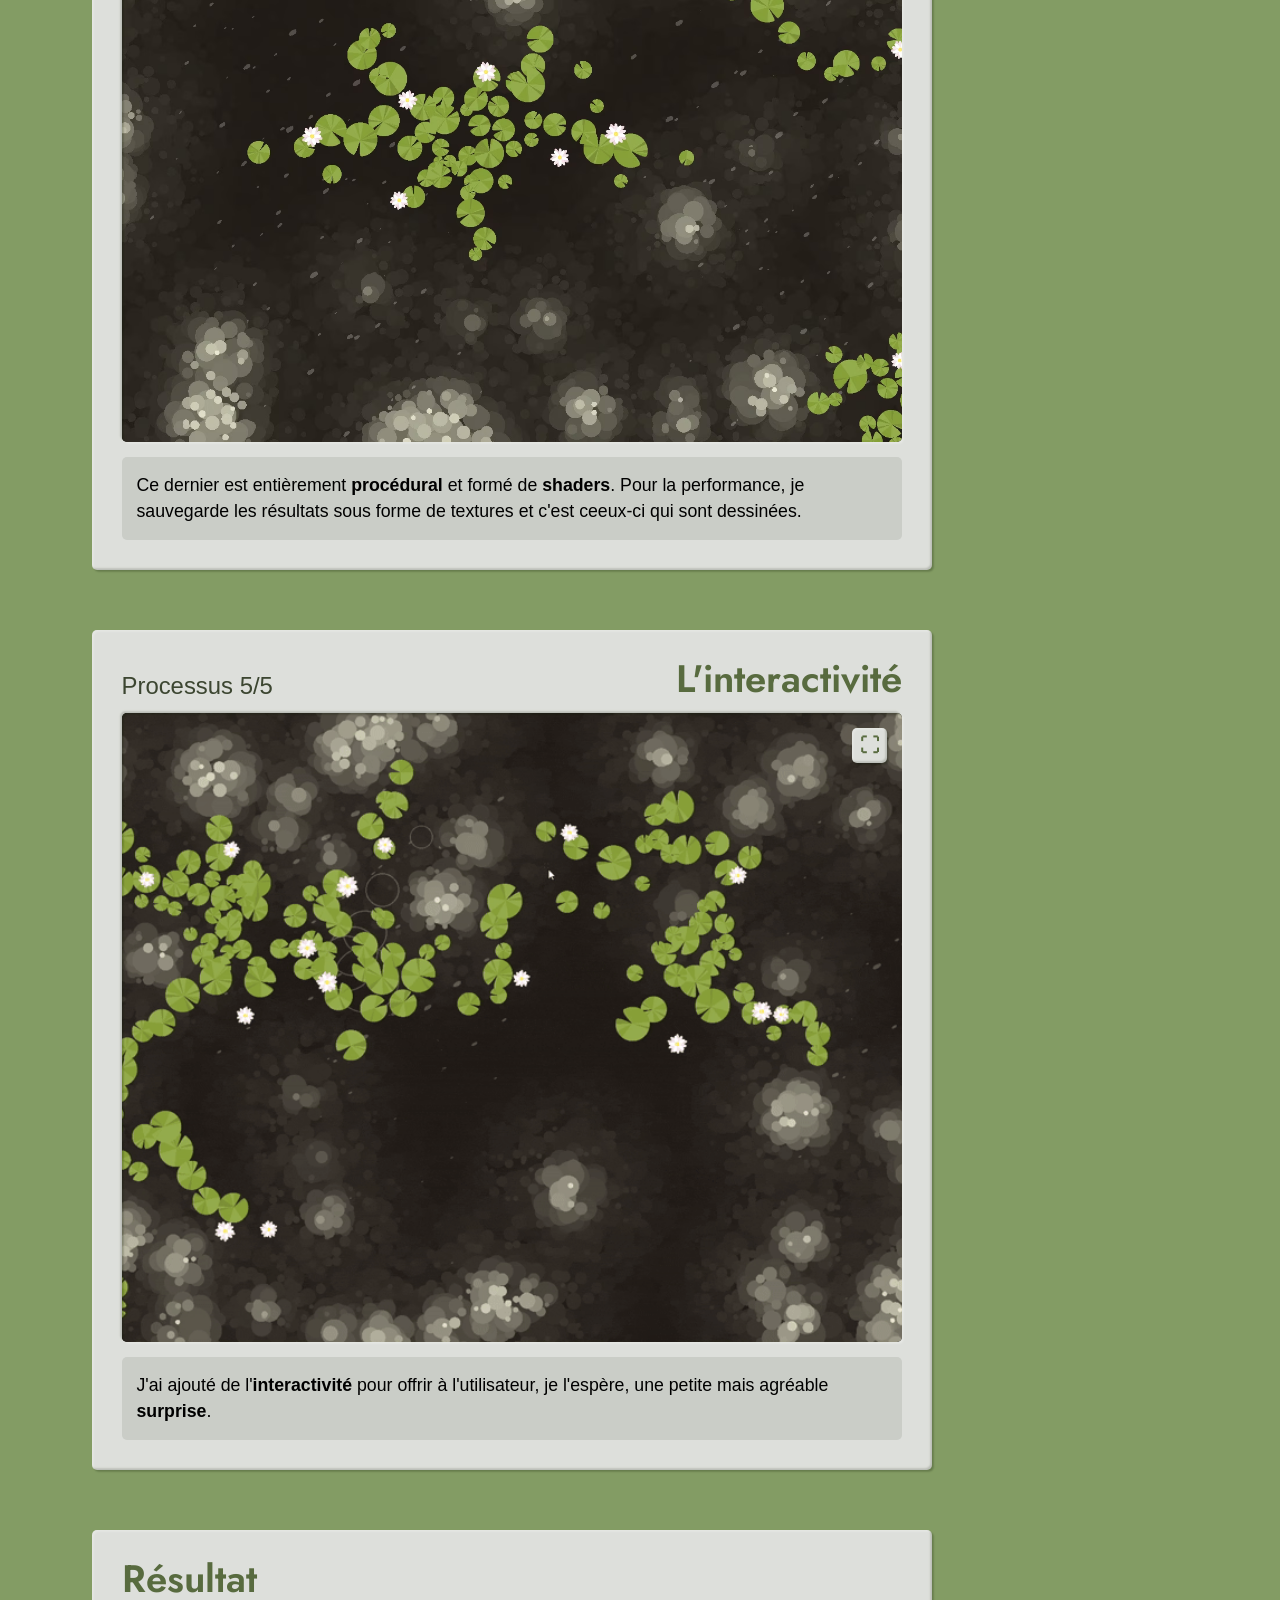
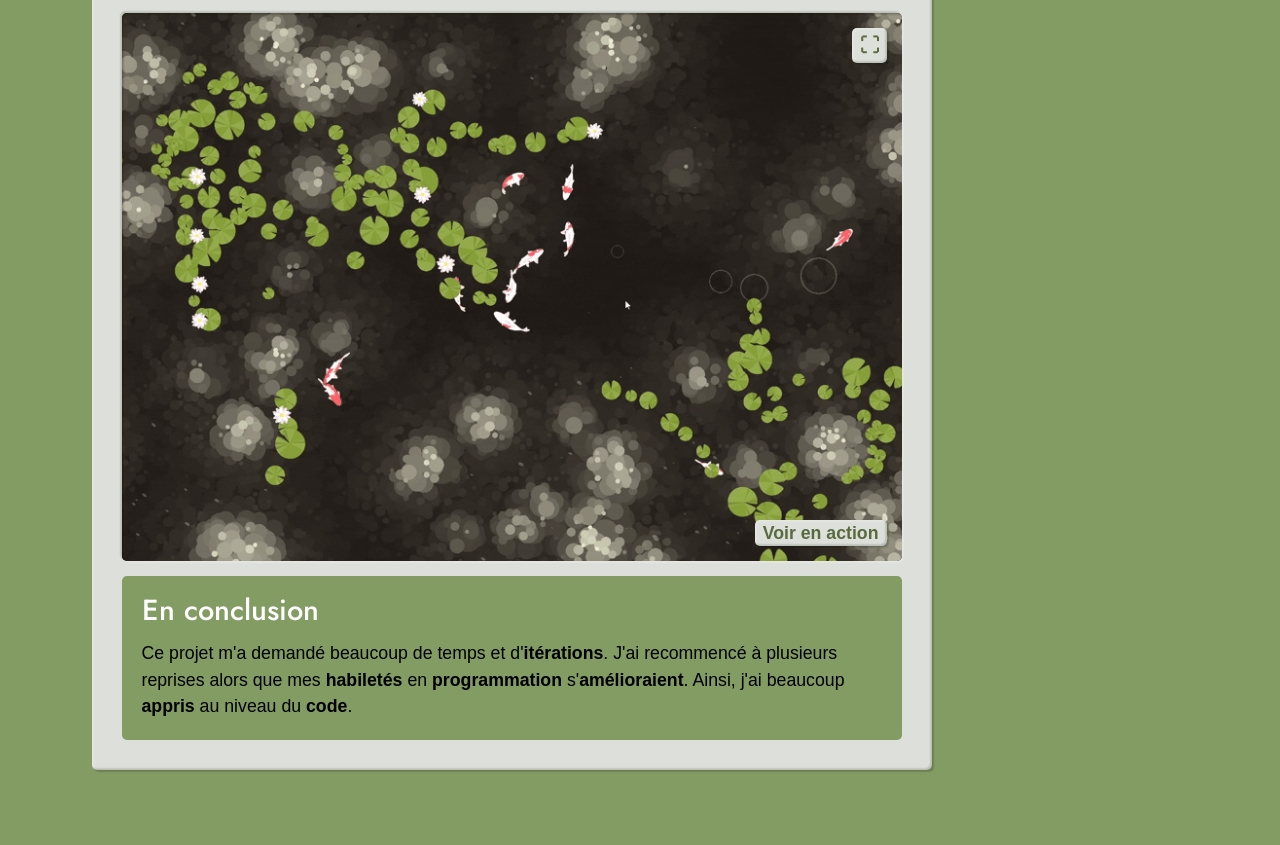
==== commit 44028695: "heatmap - contentsquare" ====
--- a/01_koi.html
+++ b/01_koi.html
@@ -24,7 +24,7 @@
 
         gtag('config', 'G-7ZGXEPT9YJ');
     </script>
-
+    <script defer src="https://t.contentsquare.net/uxa/be141c4df851e.js"></script>
 </head>
 
 <body>
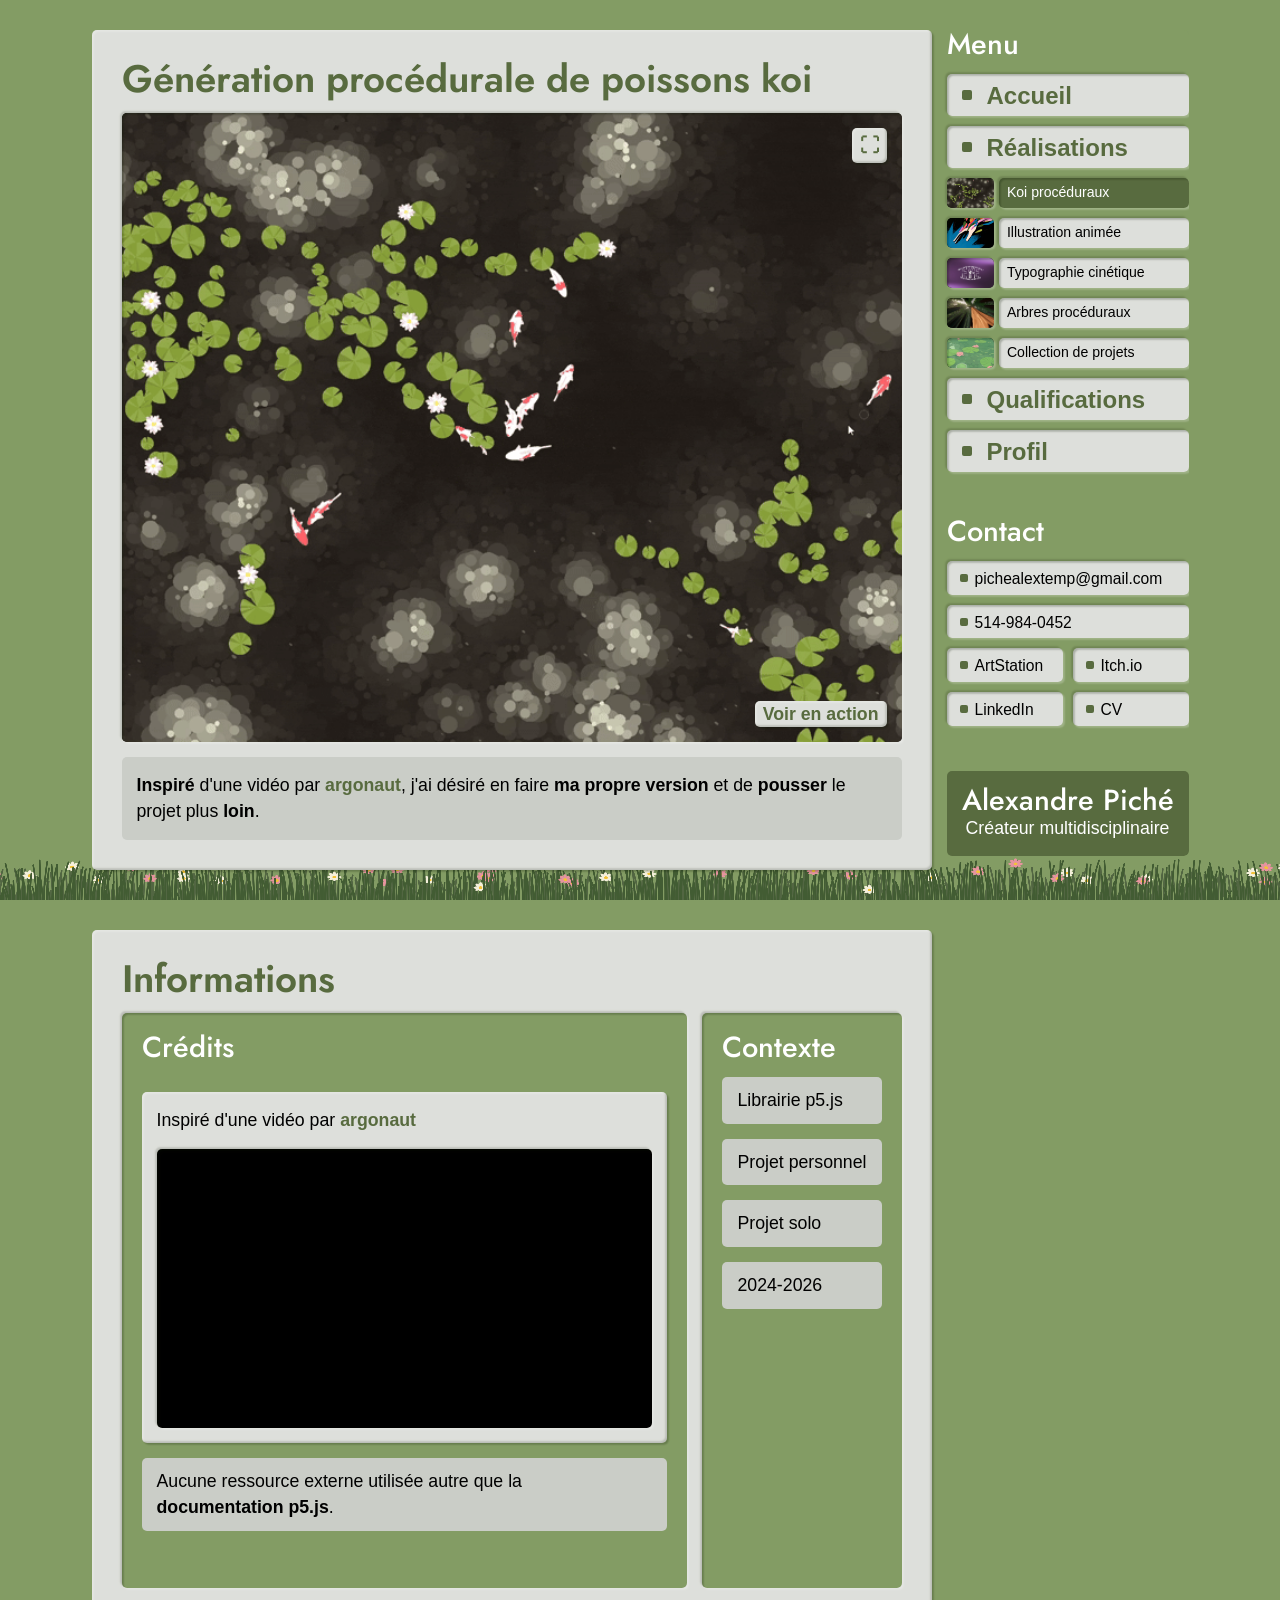
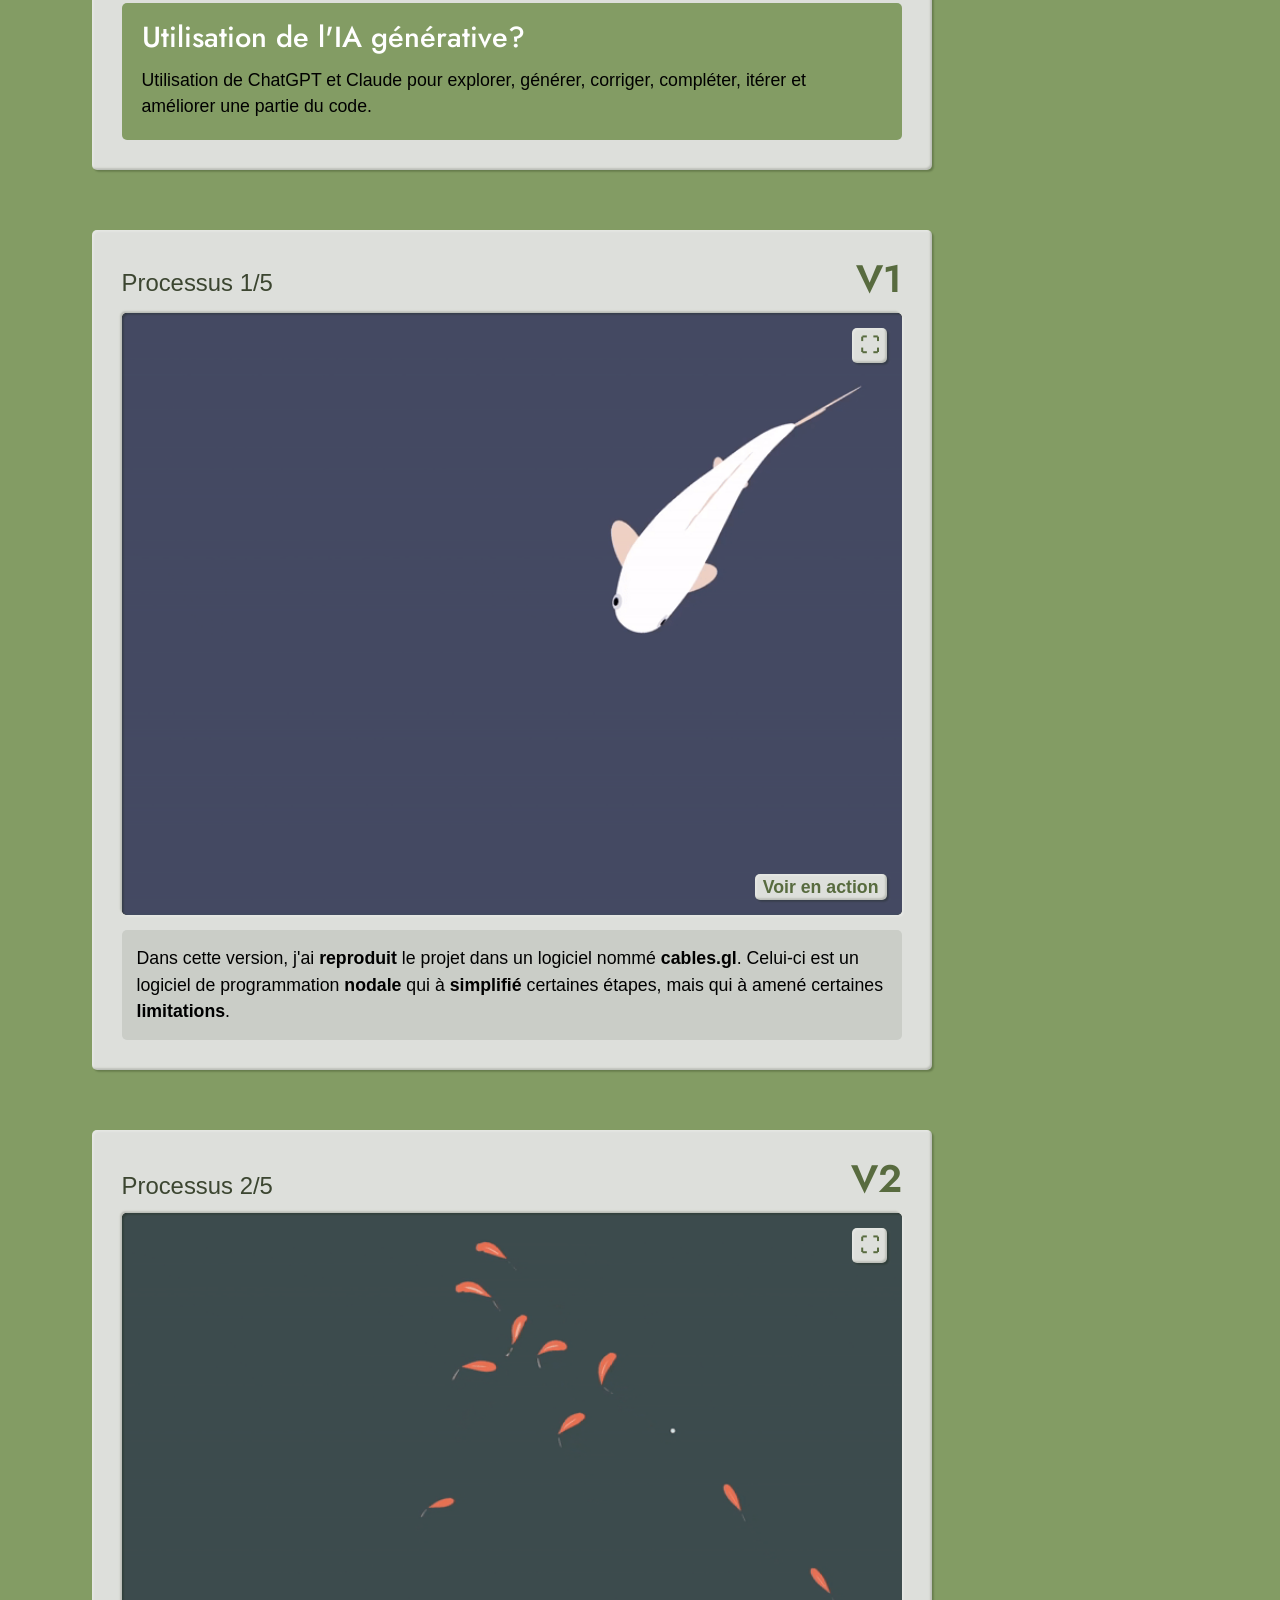
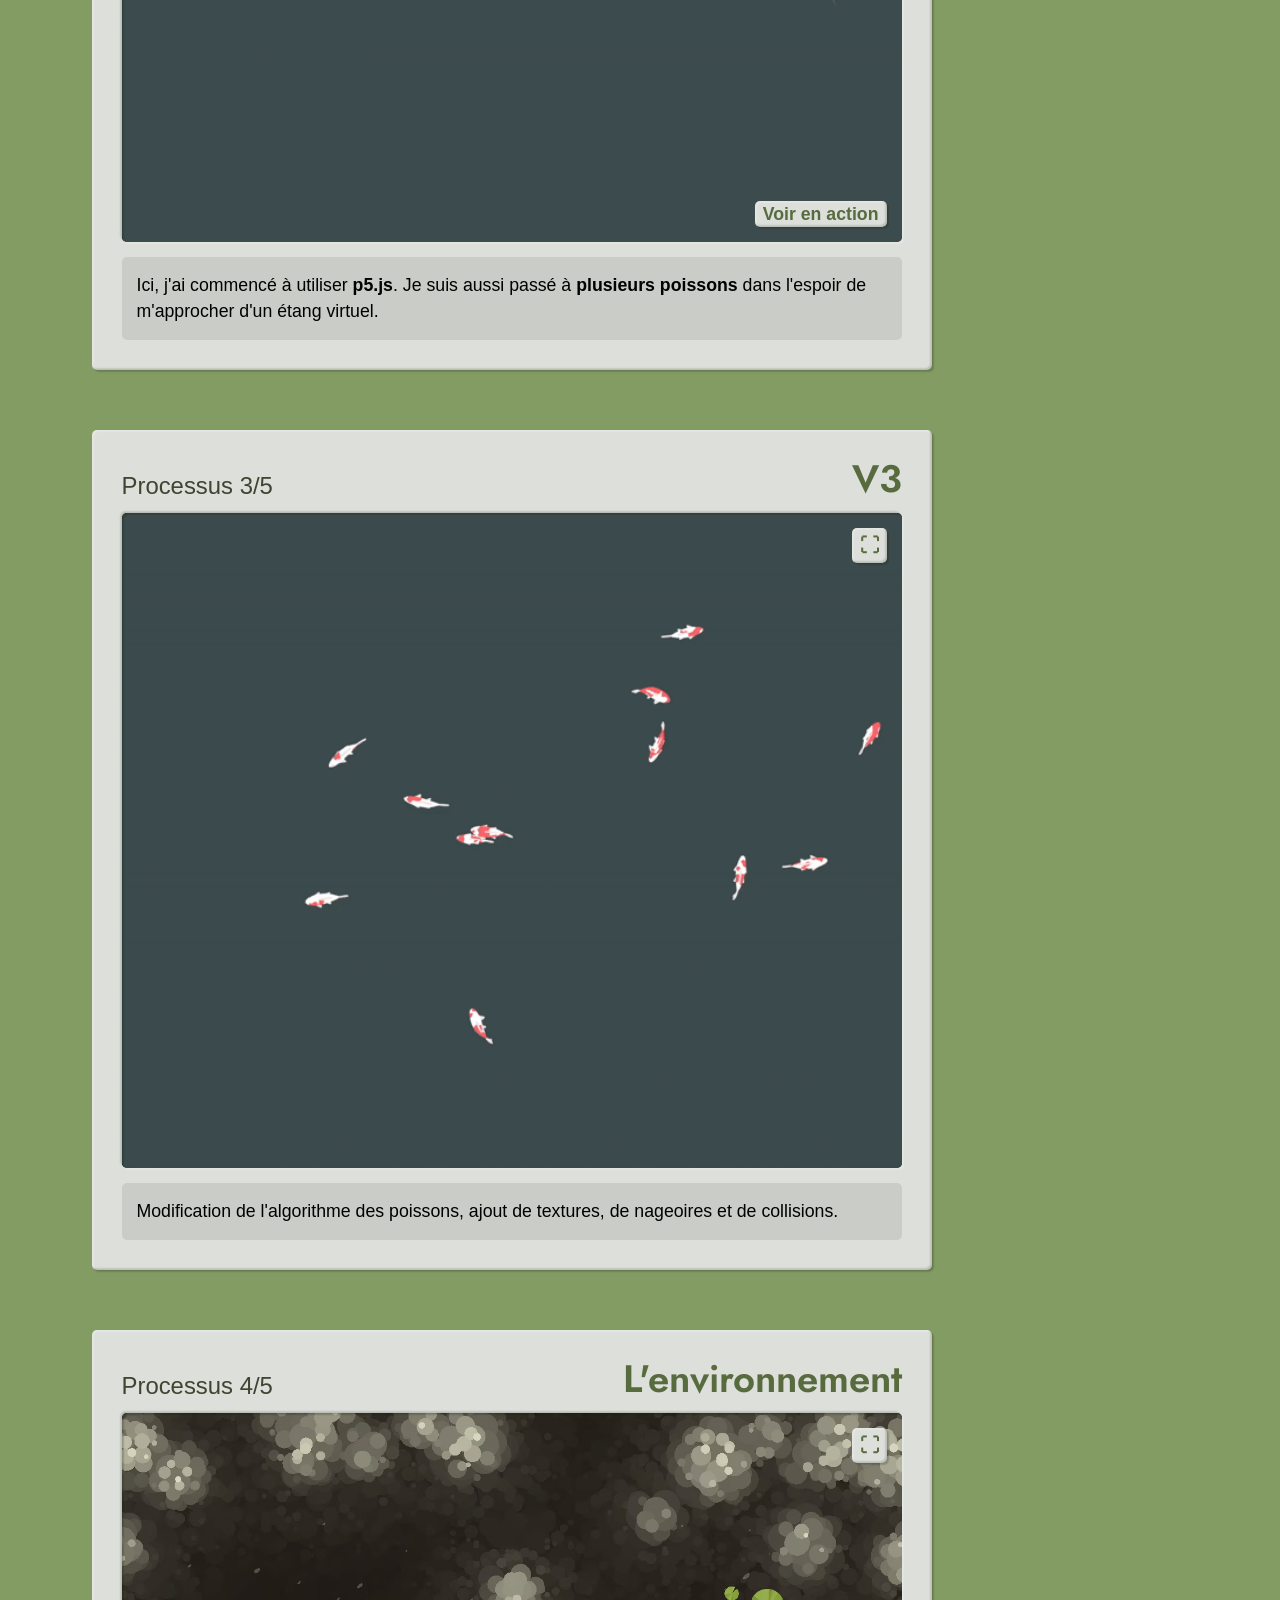
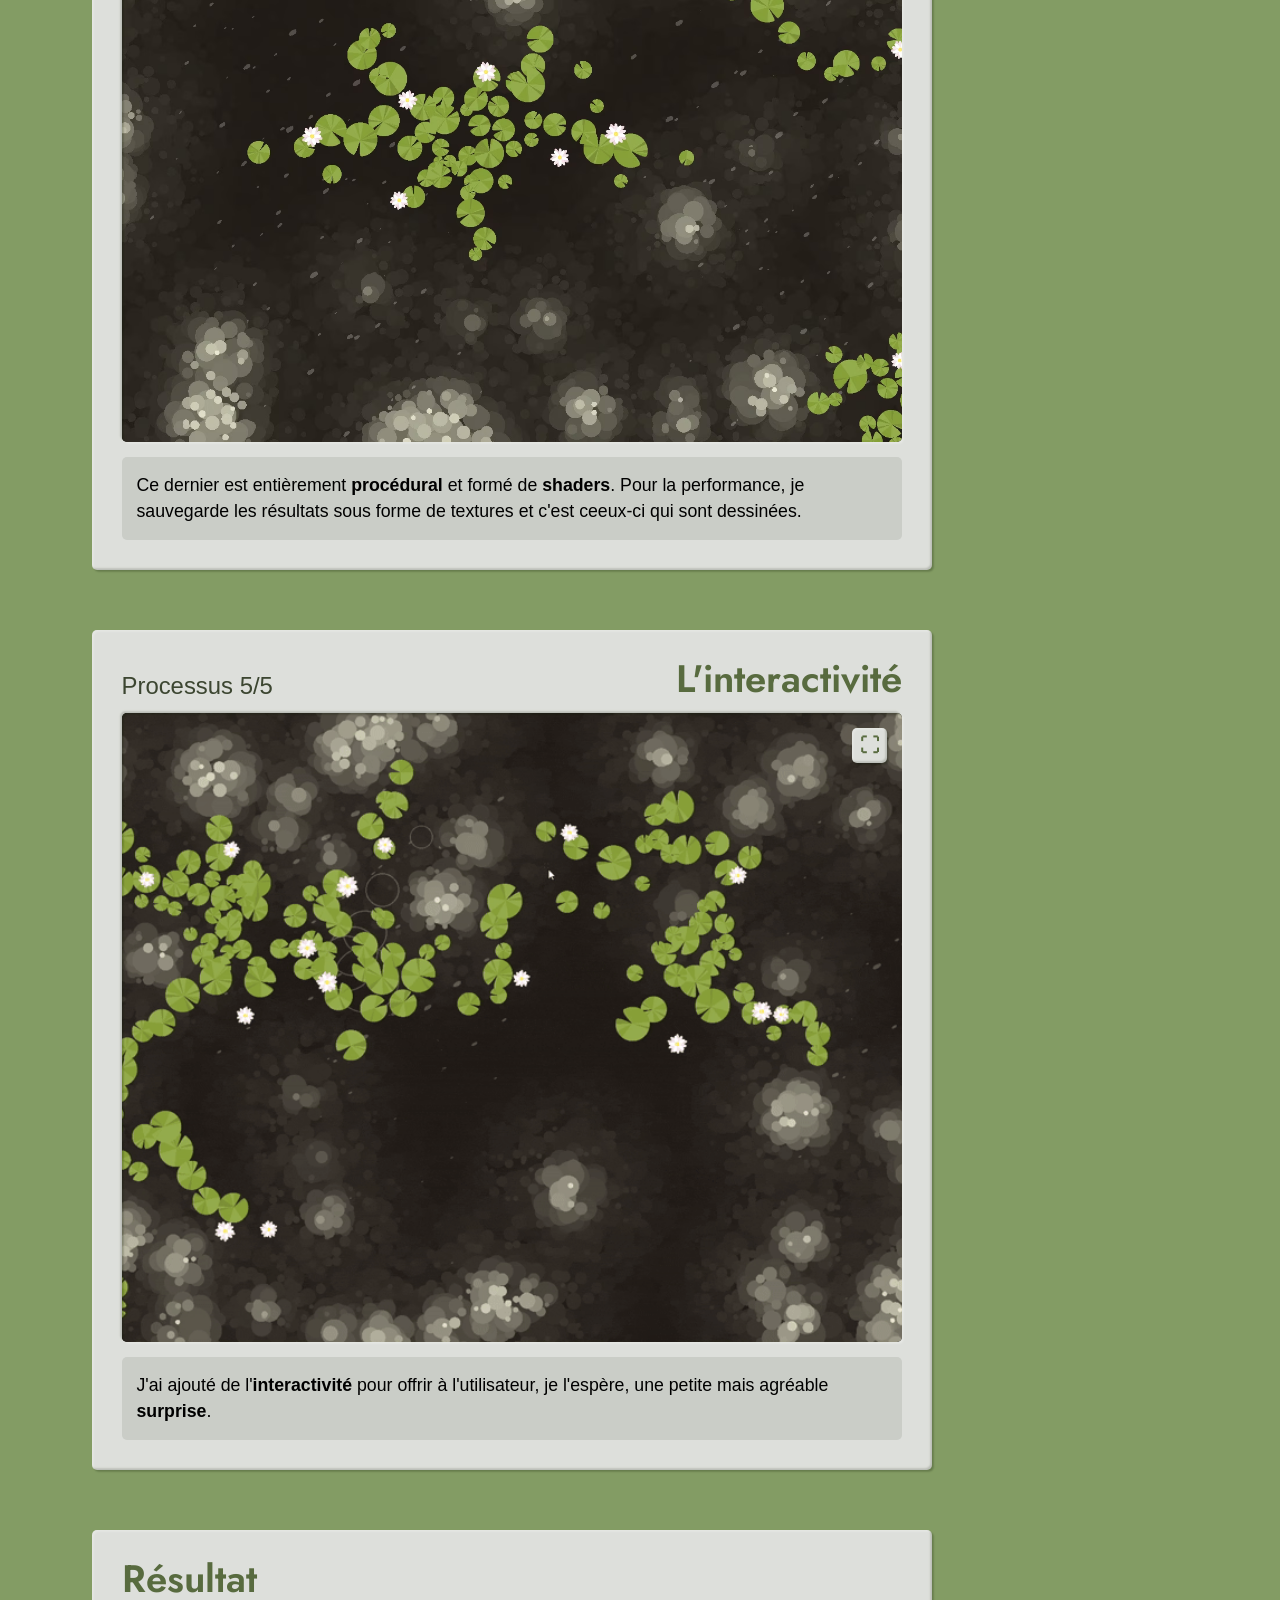
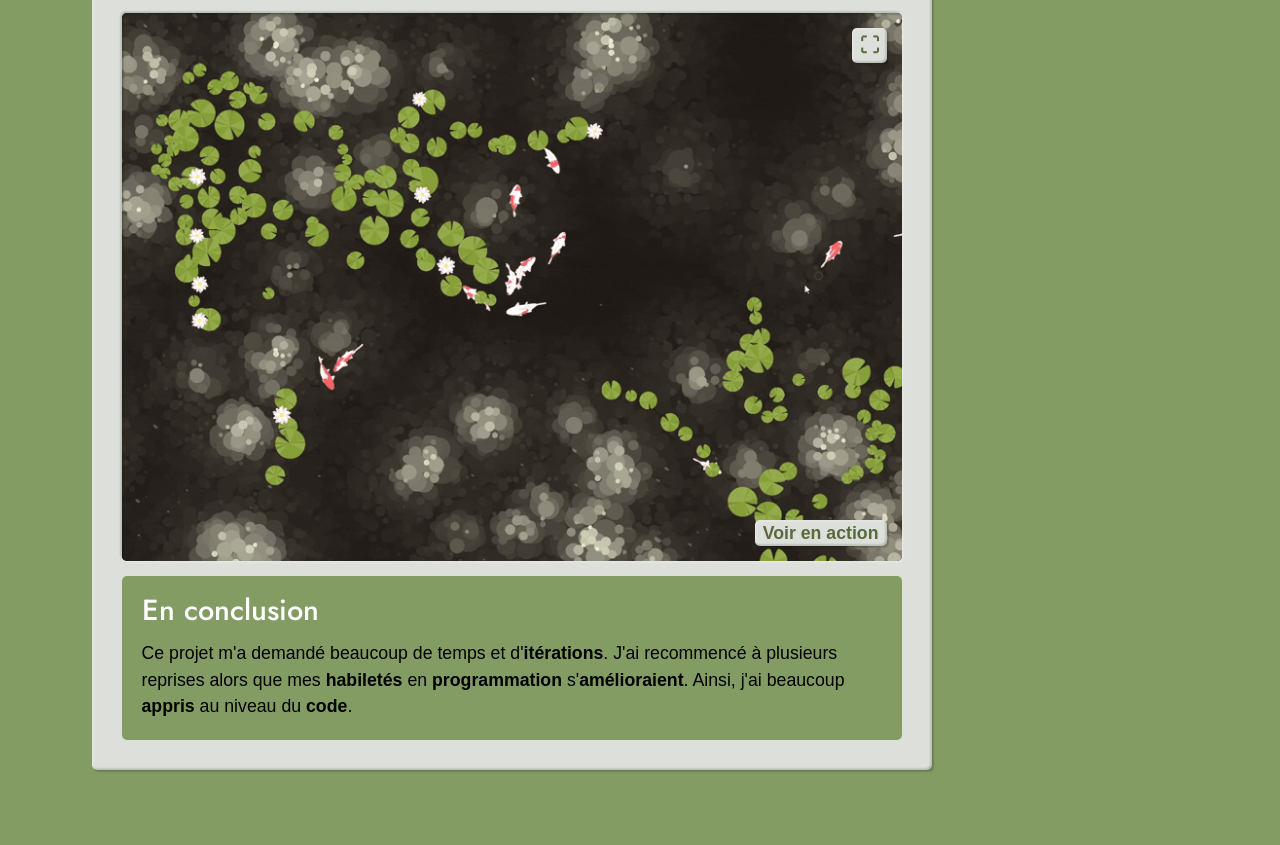
==== commit a79edfcd: "cv + height" ====
--- a/01_koi.html
+++ b/01_koi.html
@@ -24,7 +24,7 @@
 
         gtag('config', 'G-7ZGXEPT9YJ');
     </script>
-    <script defer src="https://t.contentsquare.net/uxa/be141c4df851e.js"></script>
+
 </head>
 
 <body>
--- a/styles/main.css
+++ b/styles/main.css
@@ -503,6 +503,7 @@
   font-size: clamp(1rem, 0.83vw + 0.75rem, 1.5rem);
   font-weight: 700;
   color: var(--color-black);
+  line-height: 1.2;
 }
 
 .small {
@@ -761,6 +762,11 @@
   text-wrap: nowrap;
 }
 
+@media (height < 900px) {
+  .short-row {
+    flex-direction: row;
+  }
+}
 header {
   order: 1;
 }
